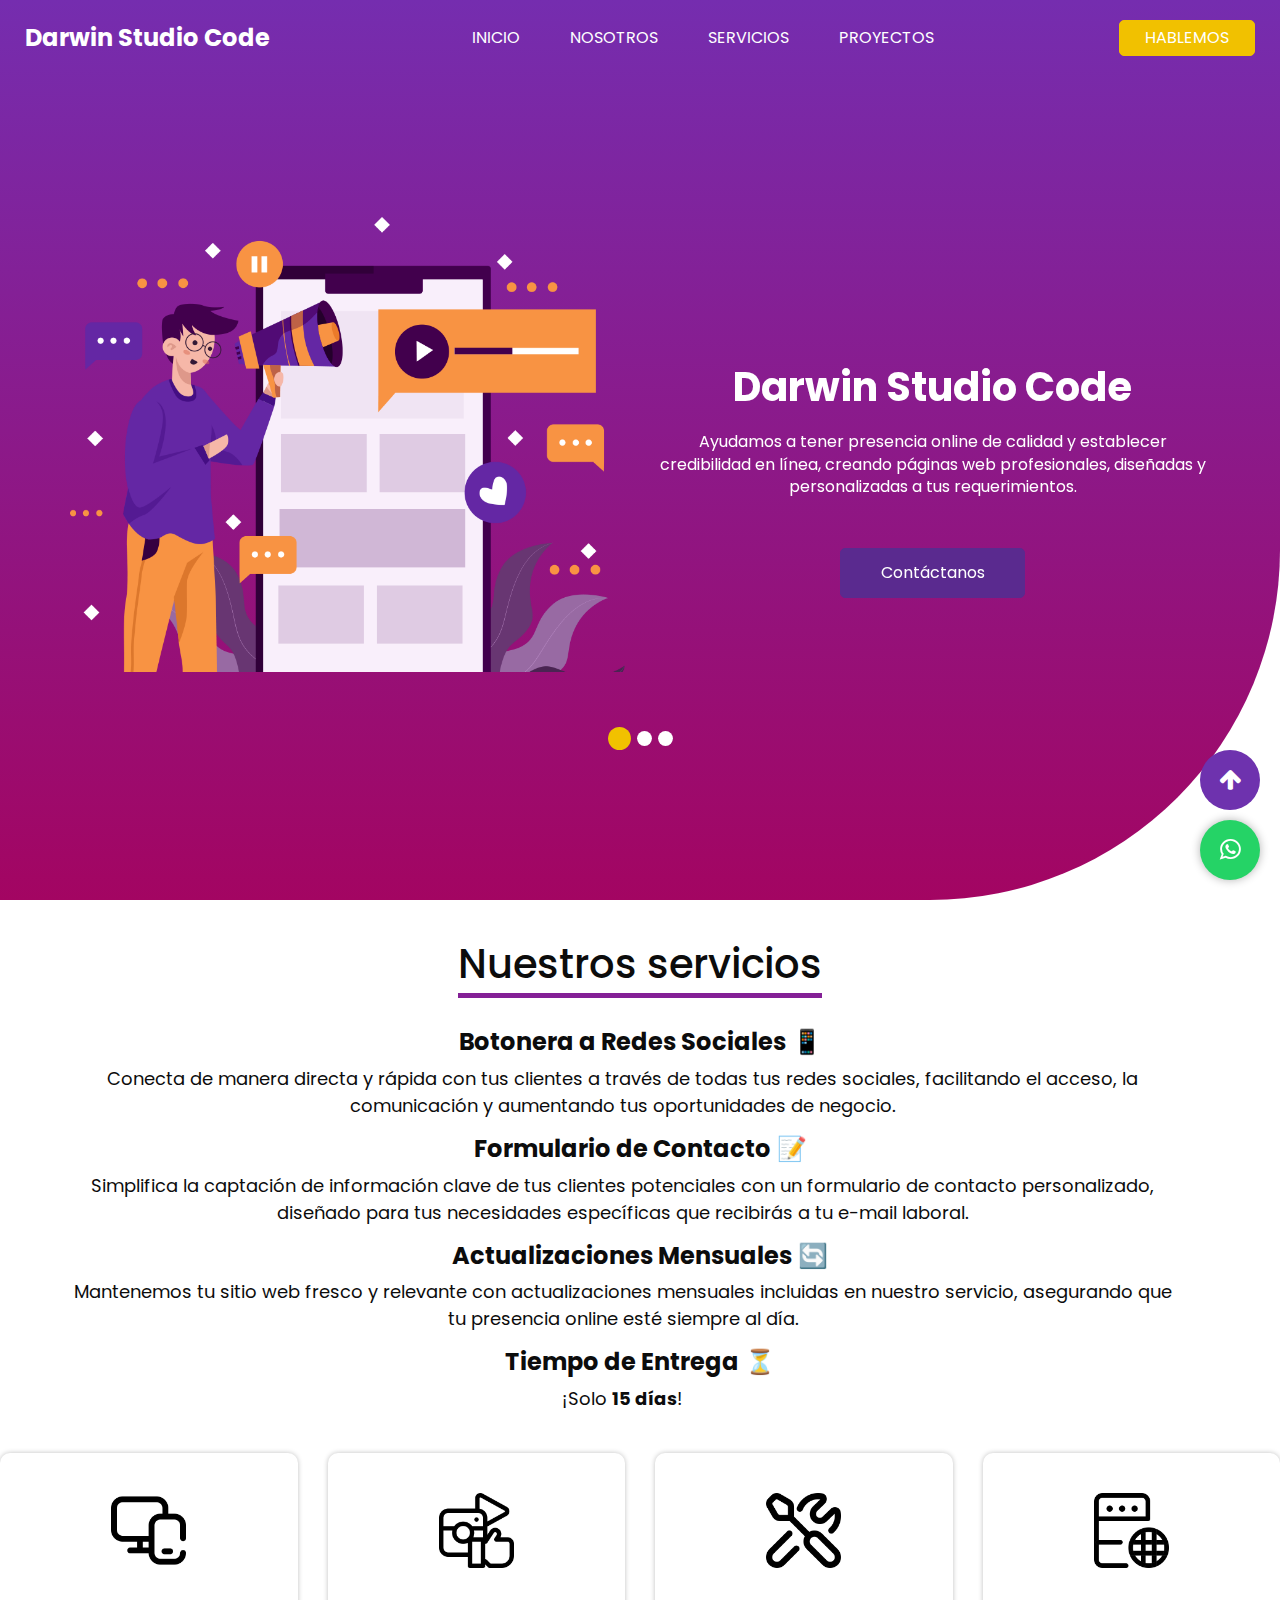
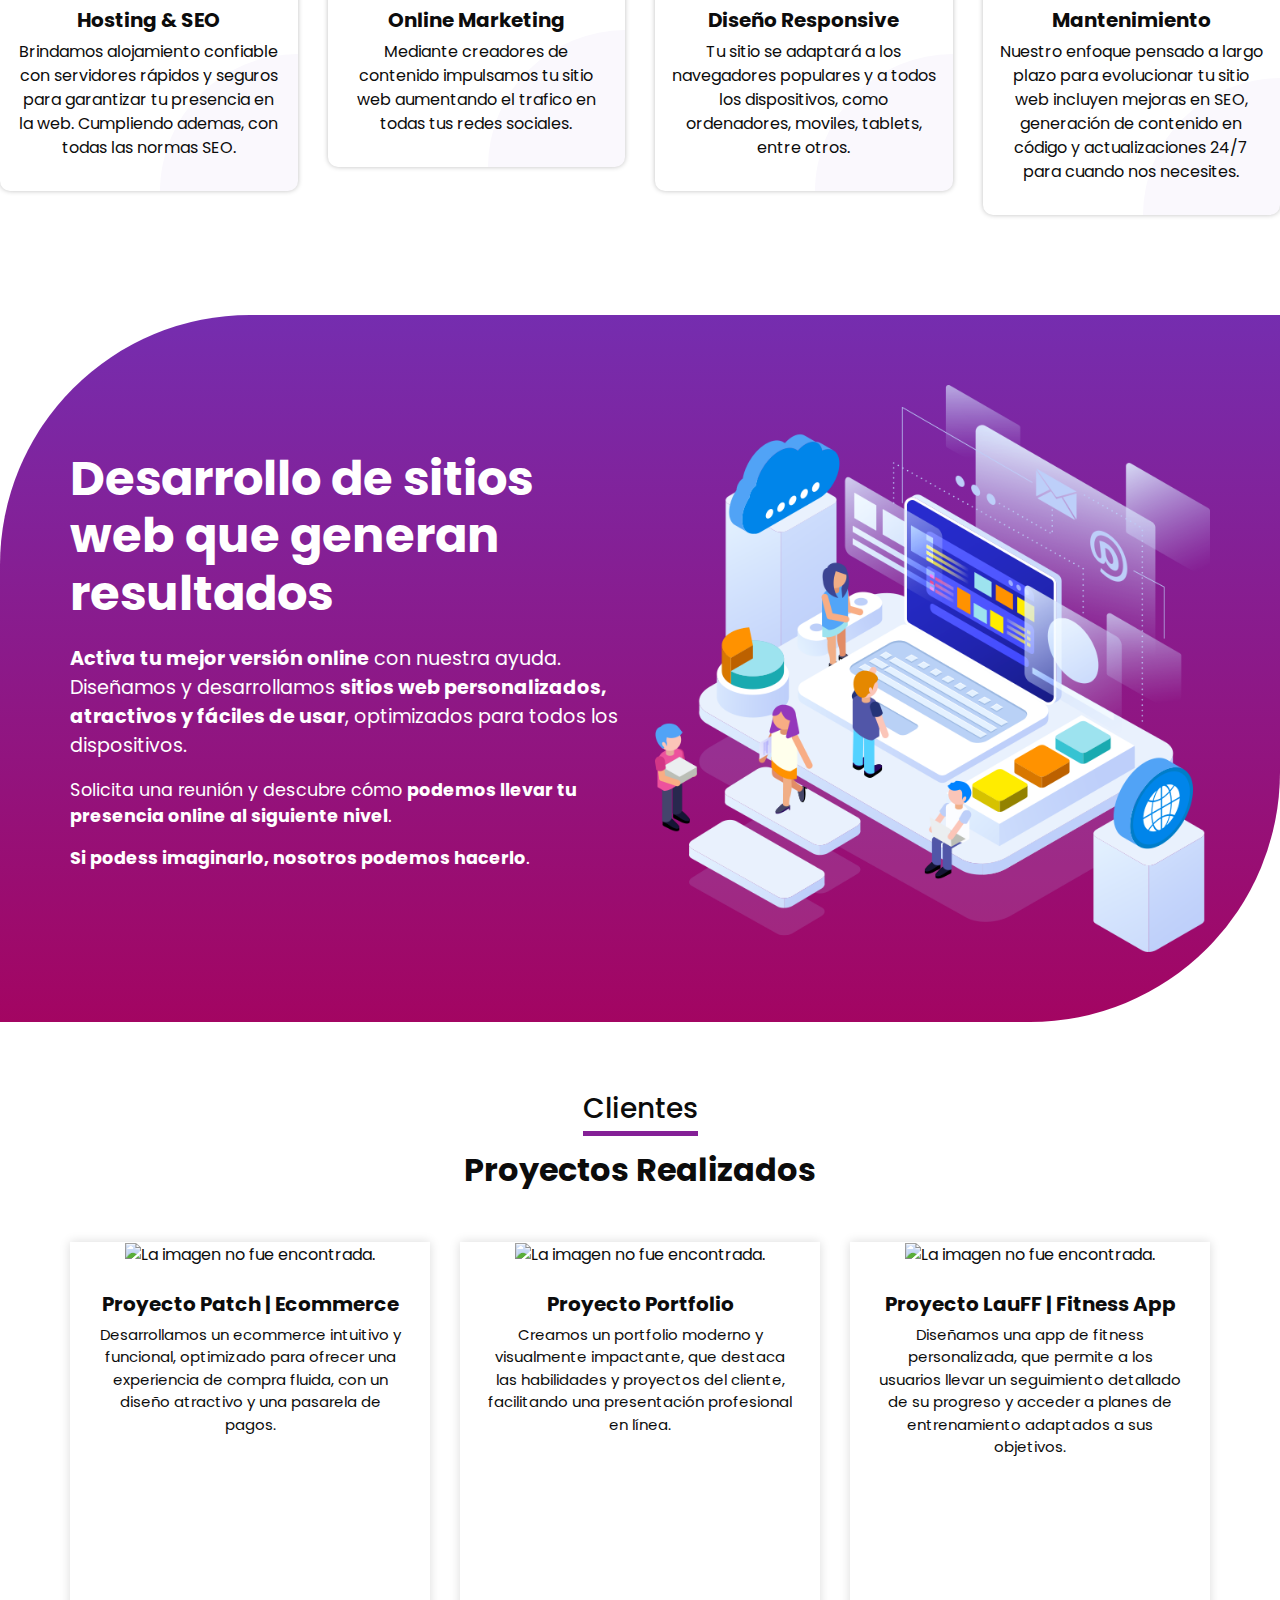
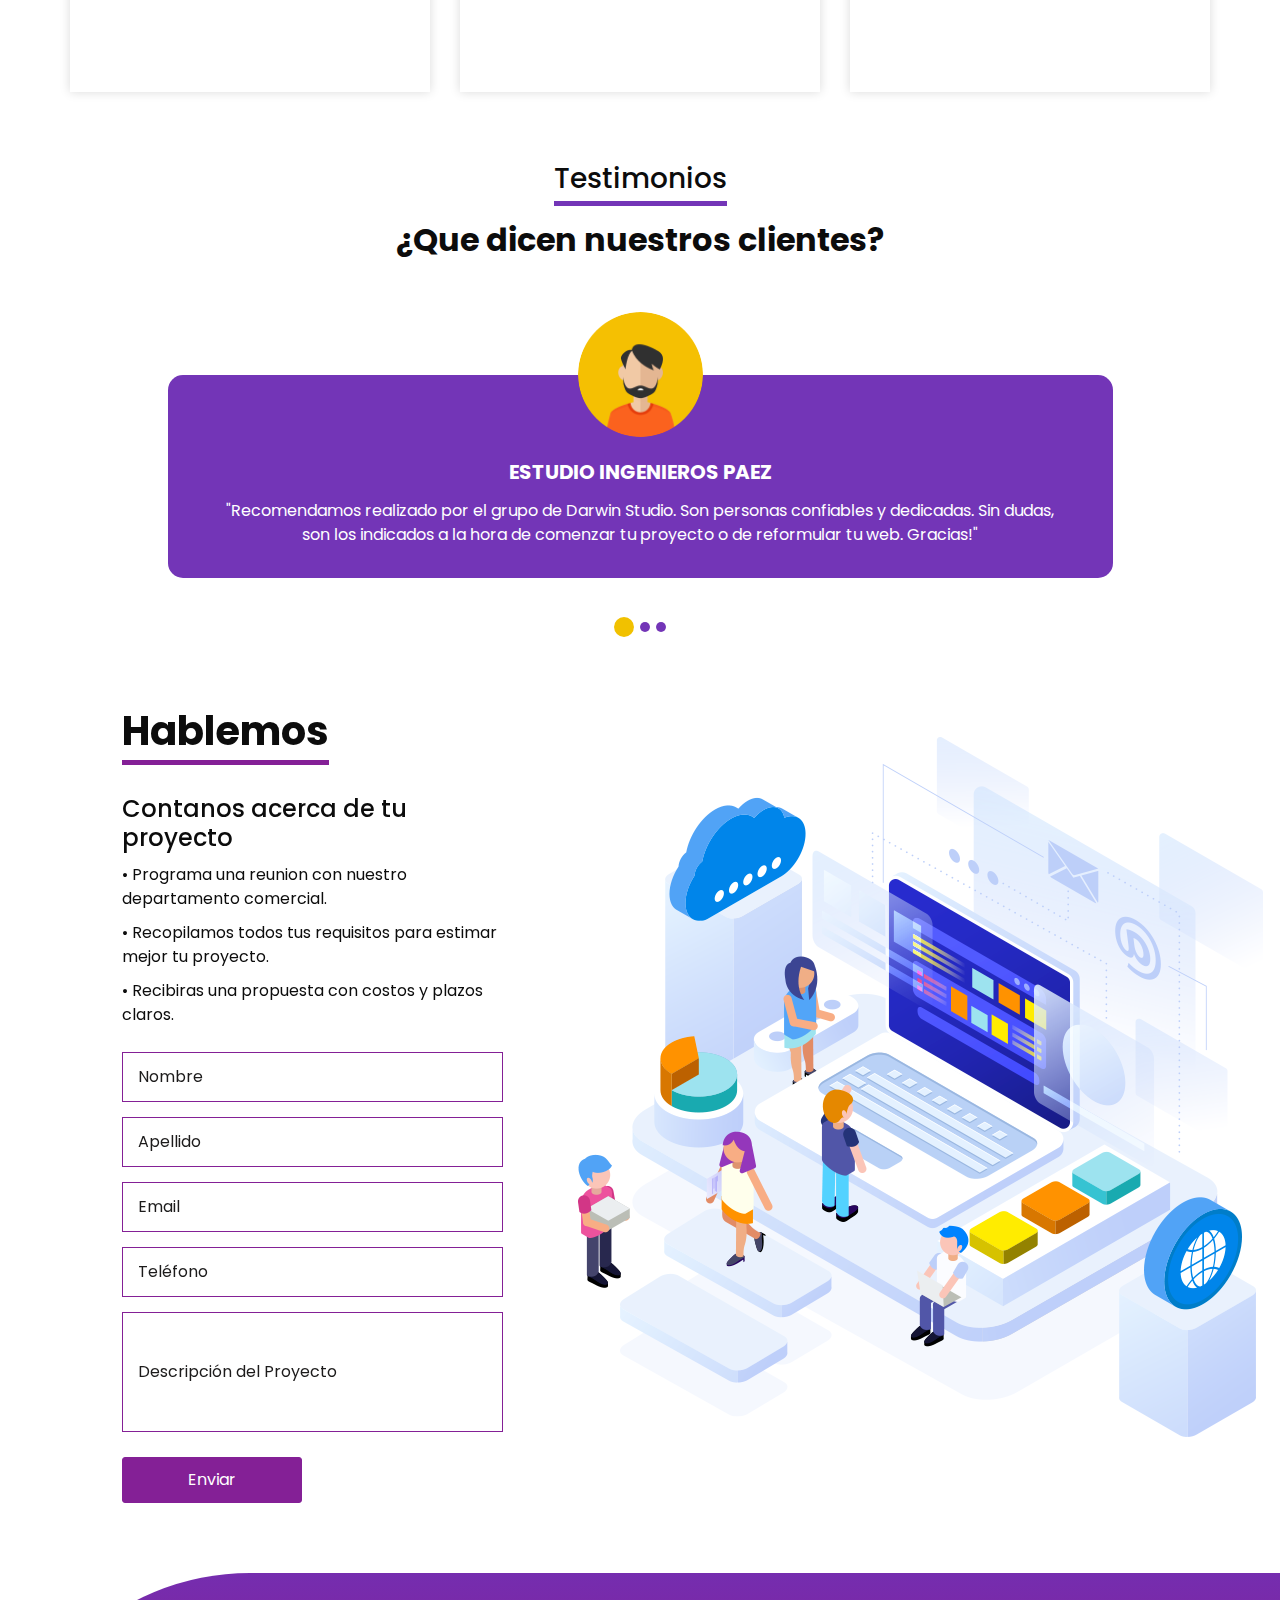
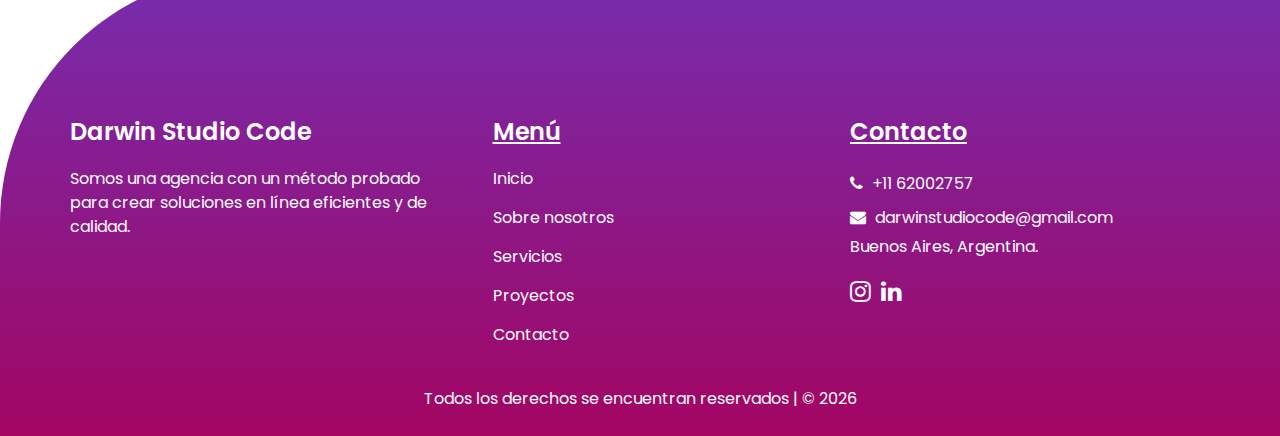
==== index.html @ 9d4cc0c9 "Styles" ====
<!DOCTYPE html>
<html lang="en">

<head>
  <meta charset="utf-8" />
  <meta http-equiv="X-UA-Compatible" content="IE=edge" />
  <meta name="viewport" content="width=device-width, initial-scale=1, shrink-to-fit=no" />
  <meta name="keywords" content="Desarrollo web realizado a tu medida | Hablemos de tu proyecto, transformemos tus ideas en soluciones." />
  <meta name="description" content="Desarrollo web realizado a tu medida | Hablemos de tu proyecto, transformemos tus ideas en soluciones."/>
  <meta name="robots" content="index, follow">
  <meta name="author" content="Darwin Studio Code" />

  <title>Darwin Studio Code</title>

  <link rel="stylesheet" type="text/css" href="css/bootstrap.css" />

  <link href="https://cdnjs.cloudflare.com/ajax/libs/font-awesome/5.15.4/css/all.min.css" rel="stylesheet">

  <link href="css/font-awesome.min.css" rel="stylesheet" />

  <link href="css/style.css" rel="stylesheet" />
  <link href="css/responsive.css" rel="stylesheet" />

  <link rel="stylesheet" type="text/css" href="https://cdn.jsdelivr.net/npm/toastify-js/src/toastify.min.css">
  <script src="https://cdn.jsdelivr.net/npm/toastify-js"></script>
</head>

<body>
  <div class="hero_area">
    <!-- Start Header Section-Navbar -->
    <header id="header" class="header_section">
      <div class="container-fluid">
        <nav class="navbar navbar-expand-lg custom_nav-container ">
          <a class="navbar-brand" href="index.html">
            <span>
              Darwin Studio Code
            </span>
          </a>
          <button class="navbar-toggler" type="button" data-toggle="collapse" data-target="#navbarSupportedContent" aria-controls="navbarSupportedContent" aria-expanded="false" aria-label="Toggle navigation">
            <span class=""> </span>
          </button>

          <div class="collapse navbar-collapse" id="navbarSupportedContent">
            <ul class="navbar-nav  ">
              <li class="nav-item">
                <a class="nav-link" href="index.html">Inicio <span class="sr-only">(current)</span></a>
              </li>
              <li class="nav-item">
                <a class="nav-link" href="#aboutus">Nosotros</a>
              </li>
              <li class="nav-item">
                <a class="nav-link" href="#services">Servicios</a>
              </li>
              <li class="nav-item">
                <a class="nav-link" href="#projects">Proyectos</a>
              </li>
              <li class="nav-item mobile-only">
                <a class="nav-link" href="#contact">Contacto</a>
              </li>
            </ul>
            <div class="quote_btn-container">
              <a href="#contact" class="quote_btn">
                Hablemos
              </a>
            </div>
          </div>
        </nav>
      </div>
    </header>
    <!-- End Header-Section -->
    
    <!-- Start WhatsApp&GoToTop Button -->
    <div id="goToTopBtn">
      <a href="#header">
        <i class="fa fa-arrow-up"></i>
      </a>
    </div>
    <a href="https://walink.co/e72b6f" class="whatsapp-btn" target="_blank">
      <i class="fa fa-whatsapp"></i>
    </a>
   <!-- End WhatsApp&GoToTop Button -->
    
    <!-- Start Slider-Section -->
    <section class="slider_section ">
      <div id="customCarousel1" class="carousel slide" data-ride="carousel">
        <div class="carousel-inner">
          <div class="carousel-item active">
            <div class="container ">
              <div class="row">
                <div class="col-md-6">
                  <div class="img-box">
                    <img src="images/slider-img.png" loading="lazy" alt="La imagen no fue encontrada.">
                  </div>
                </div>
                <div class="col-md-6">
                  <div class="detail-box">
                    <h1>
                      Darwin Studio Code
                    </h1>
                    <p>
                      Ayudamos a tener presencia online de calidad y establecer credibilidad en línea, creando páginas web profesionales, diseñadas y personalizadas a tus requerimientos.
                    </p>
                    <div class="btn-box">
                      <a href="" class="btn1">
                        Contáctanos
                      </a>
                    </div>
                  </div>
                </div>
              </div>
            </div>
          </div>
          <div class="carousel-item ">
            <div class="container ">
              <div class="row">
                <div class="col-md-6">
                  <div class="img-box">
                    <img src="images/slider-img.png" loading="lazy" alt="La imagen no fue encontrada.">
                  </div>
                </div>
                <div class="col-md-6">
                  <div class="detail-box">
                    <h1>
                      Diseño Web Que Habla por vos
                    </h1>
                    <p>
                      Combinamos creatividad con tecnología para diseñar sitios web que destacan en el mercado digital. Cada detalle está pensado para cautivar a tus clientes y maximizar tu presencia online.
                    </p>
                    <div class="btn-box">
                      <a href="" class="btn1">
                        Solicita Una Consulta
                      </a>
                    </div>
                  </div>
                </div>
              </div>
            </div>
          </div>
          <div class="carousel-item ">
            <div class="container ">
              <div class="row">
                <div class="col-md-6">
                  <div class="img-box">
                    <img src="images/slider-img.png" loading="lazy" alt="La imagen no fue encontrada.">
                  </div>
                </div>
                <div class="col-md-6">
                  <div class="detail-box">
                    <h1>
                      Resultados Que Importan
                    </h1>
                    <p>
                      Más que un sitio web, creamos herramientas digitales que generan resultados medibles. Con nuestro enfoque estratégico, tu presencia online será más fuerte y efectiva.
                    </p>
                    <div class="btn-box">
                      <a href="" class="btn1">
                        Inicia Tu Proyecto
                      </a>
                    </div>
                  </div>
                </div>
              </div>
            </div>
          </div>
        </div>
        <ol class="carousel-indicators">
          <li data-target="#customCarousel1" data-slide-to="0" class="active"></li>
          <li data-target="#customCarousel1" data-slide-to="1"></li>
          <li data-target="#customCarousel1" data-slide-to="2"></li>
        </ol>
      </div>
    </section>
    <!-- End Slider-Section -->
  </div>
  
  <!-- Start Service-Section -->
  <section id="services" class="service_section layout_padding">
    <div class="container">
      <div class="heading_container">
        <h1 class="services-heading">Nuestros servicios</h1>
      </div>
      <ul class="service_list">
        <li>
          <h4>
            <b class="emoji-hidden">Botonera a Redes Sociales</b> <span class="emoji">📱</span>
          </h4>
          <p>
            Conecta de manera directa y rápida con tus clientes a través de todas tus redes sociales, facilitando el acceso, la comunicación y aumentando tus oportunidades de negocio.
          </p>
        </li>
        <li>
          <h4>
            <b class="emoji-hidden">Formulario de Contacto</b> <span class="emoji">📝</span>
          </h4>
          <p>
            Simplifica la captación de información clave de tus clientes potenciales con un formulario de contacto personalizado, diseñado para tus necesidades específicas que recibirás a tu e-mail laboral.
          </p>
        </li>
        <li>
          <h4>
            <b class="emoji-hidden">Actualizaciones Mensuales</b> <span class="emoji">🔄</span>
          </h4>
          <p>
            Mantenemos tu sitio web fresco y relevante con actualizaciones mensuales incluidas en nuestro servicio, asegurando que tu presencia online esté siempre al día.
          </p>
        </li>
        <li>
          <h4>
            <b class="emoji-hidden">Tiempo de Entrega</b> <span class="emoji">⏳</span>
          </h4>
          <p>
            ¡Solo <b>15 días</b>!
          </p>
        </li>
      </ul> 
    </div>
      <div class="row">
        <div class="col-md-6 col-lg-3">
          <div class="box">
            <div class="img-box">
              <img src="images/s9.png" loading="lazy" alt="La imagen no fue encontrada.">
            </div>
            <div class="detail-box">
              <h5>
                Hosting & SEO
              </h5>
              <p>
                Brindamos alojamiento confiable con servidores rápidos y seguros para garantizar tu presencia en la web. Cumpliendo ademas, con todas las normas SEO.
              </p>
            </div>
          </div>
        </div>
        <div class="col-md-6 col-lg-3">
          <div class="box">
            <div class="img-box">
              <img src="images/s12.png" loading="lazy" alt="La imagen no fue encontrada.">
            </div>
            <div class="detail-box">
              <h5>
                Online Marketing
              </h5>
              <p>
                Mediante creadores de contenido impulsamos tu sitio web aumentando el trafico en todas tus redes sociales.
              </p>
            </div>
          </div>
        </div>
        <div class="col-md-6 col-lg-3">
          <div class="box">
            <div class="img-box">
              <img src="images/s10.png" loading="lazy" alt="La imagen no fue encontrada.">
            </div>
            <div class="detail-box">
              <h5>
                Diseño Responsive
              </h5>
              <p>
                Tu sitio se adaptará a los navegadores populares y a todos los dispositivos, como ordenadores, moviles, tablets, entre otros.
              </p>
            </div>
          </div>
        </div>
        <div class="col-md-6 col-lg-3">
          <div class="box">
            <div class="img-box">
              <img src="images/s6.png" loading="lazy" alt="La imagen no fue encontrada.">
            </div>
            <div class="detail-box">
              <h5>
                Mantenimiento 
              </h5>
              <p>
                Nuestro enfoque pensado a largo plazo para evolucionar tu sitio web incluyen mejoras en SEO, generación de contenido en código y actualizaciones 24/7 para cuando nos necesites.
              </p>
            </div>
          </div>
        </div>
      </div>
      <!-- <p class="parrafo-services">
        <b> Potencia tu presencia online con nosotros</b> ¡Hablemos hoy mismo para comenzar tu viaje hacia el <b>éxito en línea</b>!
      </p> -->
    </div>
  </section>
  <!-- End Service-Section -->
  
  <!-- Start Abono-Section -->
  <!-- <section class="abono_section layout_padding d-flex justify-content-center">
    <div class="container text-center">
        <div class="row">
            <div class="col-md-6">
                <div class="row">
                    <div class="col-md-10">
                        <h4>✔<b> Hosting</b></h4>
                        <p>Alojamos tu sitio web para que esté 24/7 activa. Servidores ubicados en EEUU.</p>
                    </div>
                    <div class="col-md-10">
                        <h4>✔<b> Monitoreo 24hs</b></h4>
                        <p>Monitoreamos tu sitio web las 24 hs, previniendo asi, posibles caídas o hackeos.</p>
                    </div>
                    <div class="col-md-10">
                        <h4>✔<b> Mantenimiento</b></h4>
                        <p>Actualizamos tu sitio web para mantener un rendimiento óptimo.</p>
                    </div>
                </div>
            </div>
            <div class="col-md-6">
                <div class="row">
                    <div class="col-md-10">
                        <h4>✔<b> Estadísticas de Visitas</b></h4>
                        <p>Acceso a las métricas de tu sitio web a través de Google Analytics.</p>
                    </div>
                    <div class="col-md-10">
                        <h4>✔<b> Seguridad</b></h4>
                        <p>Tu sitio web contará con certificación SSL gratis por 30 dias.</p>
                    </div>
                    <div class="col-md-10">
                        <h4>✔<b> Soporte Técnico</b></h4>
                        <p>Nuestra area de soporte te ayudara en lo que necesites.</p>
                    </div>
                </div>
            </div>
        </div>
    </div>
</section>  -->
    <!-- End Abono-Section -->

  <!-- Start Price-Section -->
  <!-- <div class="container">
    <div class="row justify-content-center">
        <div class="col-md-8">
            <div class="chart text-center">
                <h2 class="tittle_chart">
                    <b>Inversión Final</b>
                </h2>
                <div class="row justify-content-center">
                    <div class="col-md-4 text-center">
                        <h3>
                            <b>Desarrollo Web</b>
                        </h3>
                        <p class="price-price">$150.000</p>
                    </div>
                    <div class="col-md-1 text-center">
                        <h3 class="sumarymore_class">
                            <b>+</b>
                        </h3>
                    </div>
                    <div class="col-md-4 text-center">
                        <h3 class="abono_title">
                            <b>Abono Mensual</b>
                        </h3>
                        <p class="price-price">$10.000</p>
                    </div>
                </div>
                <div class="row justify-content-center">
                    <div class="col-md-12">
                        <p>✅<b> DOMINIO GRATIS</b></p>
                    </div>
                </div>
                <div class="row justify-content-center">
                    <div class="col-md-12">
                        <p>✅<b> PRIMER MES DE ABONO INCLUIDO</b></p>
                    </div>
                </div>
                <a href="https://walink.co/e72b6f" target="_blank" class="btn btn-primary" rel="noopener noreferrer">Hablemos</a>
            </div>
        </div>
    </div>
</div> -->
 <!-- End Price-Section -->

  <!-- Start About-Section -->
  <section id="aboutus" class="about_section layout_padding">
    <div class="container">
      <div class="row">
        <div class="col-md-6">
          <div class="detail-box">
            <div class="heading_container">
              <h2 style="font-size: 3rem;">
                Desarrollo de sitios web que generan resultados
              </h2>
            </div>
            <p style="font-size: 1.2rem;">
              <b>Activa tu mejor versión online</b> con nuestra ayuda. Diseñamos y desarrollamos <b>sitios web personalizados, atractivos y fáciles de usar</b>, optimizados para todos los dispositivos.
            </p>
            <p style="font-size: 1.1rem;">
              Solicita una reunión y descubre cómo <b>podemos llevar tu presencia online al siguiente nivel</b>.
            </p>
            <p style="font-size: 1.1rem;">
              <b>Si podess imaginarlo, nosotros podemos hacerlo</b>.
            </p>
            <!-- <a href="" style="font-size: 1.1rem;">
              Hablemos
            </a> -->
          </div>
        </div>
        <div class="col-md-6">
          <div class="img-box">
            <img src="images/about-img.png" loading="lazy" alt="La imagen no fue encontrada.">
          </div>
        </div>
      </div>
    </div>
  </section>
  <!-- End About-Section -->

  <!-- Start Case Section -->
  <section id="projects" class="case_section layout_padding">
    <div class="container">
      <div class="heading_container text-center">
        <h3 class="title-clients">Clientes</h3>
        <h2>Proyectos Realizados</h2>
      </div>
      <div class="row">
        <div class="col-md-4">
          <div class="box">
            <div class="img-box">
              <img src="images/DarwinStudioCodeProject2.png" loading="lazy" alt="La imagen no fue encontrada.">
            </div>
            <div class="detail-box">
              <h5>Proyecto Patch | Ecommerce</h5>
              <p>Desarrollamos un ecommerce intuitivo y funcional, optimizado para ofrecer una experiencia de compra fluida, con un diseño atractivo y una pasarela de pagos.</p>
            </div>
          </div>
        </div>
        <div class="col-md-4">
          <div class="box">
            <div class="img-box">
              <img src="images/DarwinStudioCodeProject1.png" loading="lazy" alt="La imagen no fue encontrada.">
            </div>
            <div class="detail-box">
              <h5>Proyecto Portfolio</h5>
              <p>Creamos un portfolio moderno y visualmente impactante, que destaca las habilidades y proyectos del cliente, facilitando una presentación profesional en línea.</p>
            </div>
          </div>
        </div>
        <div class="col-md-4">
          <div class="box">
            <div class="img-box">
              <img src="images/DarwinStudioCodeProject3.png" loading="lazy" alt="La imagen no fue encontrada.">
            </div>
            <div class="detail-box">
              <h5>Proyecto LauFF | Fitness App</h5>
              <p>Diseñamos una app de fitness personalizada, que permite a los usuarios llevar un seguimiento detallado de su progreso y acceder a planes de entrenamiento adaptados a sus objetivos.</p>
            </div>
          </div>
        </div>
      </div>
  </section>
  <!-- End Case-Section -->

  <!-- Start Client-Section -->
  <section class="client_section">
    <div class="container">
      <div class="heading_container heading_center">
        <h3 class="title-testimonial">
        Testimonios
        </h3>
        <h2>
          ¿Que dicen nuestros clientes?
          </h2>
      </div>
    </div>
    <div id="customCarousel2" class="carousel slide" data-ride="carousel" data-interval="5000">

      <div class="carousel-inner">
        <div class="carousel-item active">
          <div class="container">
            <div class="row">
              <div class="col-md-10 mx-auto">
                <div class="box">
                  <div class="img-box">
                    <img src="images/client4.png" loading="lazy" alt="La imagen no fue encontrada.">
                  </div>
                  <div class="detail-box">
                    <div class="client_info">
                      <div class="client_name">
                        <h5>
                          Estudio Ingenieros Paez 
                        </h5>
                      </div>
                    </div>
                    <p>
                "Recomendamos realizado por el grupo de Darwin Studio. Son personas confiables y dedicadas. Sin dudas, son los indicados a la hora de comenzar tu proyecto o de reformular tu web. Gracias!"
                    </p>
                  </div>
                </div>
              </div>
            </div>
          </div>
        </div>
        <div class="carousel-item">
          <div class="container">
            <div class="row">
              <div class="col-md-10 mx-auto">
                <div class="box">
                  <div class="img-box">
                    <img src="images/client3.png" loading="lazy" alt="La imagen no fue encontrada.">
                  </div>
                  <div class="detail-box">
                    <div class="client_info">
                      <div class="client_name">
                        <h5>
                         Compañia Thames
                        </h5>
                      </div>
                    </div>
                    <p>
"Gente encantadora. Prolijos por excelencia y apasionados por lo que hacen. Cumplieron con la fecha de entrega prometida y su predisposición es total. Supieron brindarme confianza y seguridad."
                    </p>
                  </div>
                </div>
              </div>
            </div>
          </div>
        </div>
        <div class="carousel-item">
          <div class="container">
            <div class="row">
              <div class="col-md-10 mx-auto">
                <div class="box">
                  <div class="img-box">
                    <img src="images/s11.png" loading="lazy" alt="La imagen no fue encontrada.">
                  </div>
                  <div class="detail-box">
                    <div class="client_info">
                      <div class="client_name">
                        <h5>
                          Eleonora Mendez
                        </h5>
                      </div>
                    </div>
                    <p>
                         "Realizaron mi portfolio profesional. Tienen una excelente metodología de trabajo con los procesos muy bien definidos, siempre claros y transparentes. Recomiendo 100%."
                    </p>
                  </div>
                </div>
              </div>
            </div>
          </div>
        </div>
      </div>
      <ol class="carousel-indicators">
        <li data-target="#customCarousel2" data-slide-to="0" class="active"></li>
        <li data-target="#customCarousel2" data-slide-to="1"></li>
        <li data-target="#customCarousel2" data-slide-to="2"></li>
      </ol>
    </div>
  </section>
  <!-- End Client-Section -->

  <!-- Start Contact-Section -->
  <section id="contact"  class="contact_section layout_padding">
    <div class="container-fluid">
      <div class="row">
        <div class="col-md-5 col-lg-4 offset-md-1">
          <div class="form_container">
            <div class="heading_container">
              <h1 class="title-talk">
              <b>Hablemos</b>
              </h1>
              <h4>
               Contanos acerca de tu proyecto
               </h4>
              <p>
                • Programa una reunion con nuestro departamento comercial.
              </p>
              <p>
                •  Recopilamos todos tus requisitos para estimar mejor tu proyecto.
              </p>
              <p>
                • Recibiras una propuesta con costos y plazos claros.
              </p>
              
            </div>
            <form id="contactForm" action="" novalidate>
              <div>
                <input type="text" id="nombre" placeholder="Nombre" />
              </div>
              <div>
                <input type="text" id="apellido" placeholder="Apellido" />
              </div>
              <div>
                <input type="email" id="email" placeholder="Email" />
              </div>
              <div>
                <input type="text" id="telefono" placeholder="Teléfono" />
              </div>
              <div>
                <input type="text" id="descripcion" class="message-box" placeholder="Descripción del Proyecto" />
              </div>
              <div class="d-flex ">
                <button>
                  Enviar
                </button>
              </div>
            </form>
          </div>
        </div>
        <div class="col-md-6 col-lg-7 px-0">
      <div class="col-md-6 ">
          <div class="aboutimg-box">
            <img src="images/about-img.png" loading="lazy" alt="La imagen no fue encontrada.">
          </div>
          </div>
        </div>
      </div>
    </div>
  </section>
  <!-- End Contact-Section -->

 <div class="footer_container">

  <!-- Start Info-Section -->
    <section class="info_section ">
    <div class="container">
        <div class="row">
            <div class="col-md-6 col-lg-4">
                <div class="info_detail">
                    <h4>
                        Darwin Studio Code
                    </h4>
                    <p>
                        Somos una agencia con un método probado para crear soluciones en línea eficientes y de calidad.
                    </p>
                </div>
            </div>
            <div class="col-md-6 col-lg-3 mx-auto">
                <div class="info_link_box">
                    <h4> 
                      <u>Menú</u>
                    </h4>
                    <div class="info_links">
                        <a class="" href="index.html">
                            Inicio
                        </a>
                        <a class="" href="#aboutus">
                            Sobre nosotros
                        </a>
                        <a class="" href="#services">
                            Servicios
                        </a>
                        <a class="" href="#projects">
                          Proyectos
                      </a>
                        <a class="" href="#contact">
                            Contacto
                        </a>
                    </div>
                </div>
            </div>
            <div class="col-md-6 col-lg-4 mb-0 ml-auto">
                <div class="info_contact">
                    <h4>
                      <u>Contacto</u>
                    </h4>
                    <div class="contact_link_box">
                        <a href="">
                            <span>
                                <i class="fa fa-phone" aria-hidden="true"></i>
                                +11 62002757
                            </span>
                        </a>
                        <a href="">
                            <i class="fa fa-envelope" aria-hidden="true"></i>
                            <span>
                                darwinstudiocode@gmail.com
                            </span>
                        </a>
                        <span>
                            Buenos Aires, Argentina.
                        </span>
                    </div>
                </div>
                <div class="info_social">
                  <a href="https://www.instagram.com/darwinstudiocode" target="_blank" rel="noopener noreferrer">
                      <i class="fa fa-instagram" aria-hidden="true"></i>
                  </a>
                  <a href="" target="_blank" rel="noopener noreferrer">
                      <i class="fa fa-linkedin" aria-hidden="true"></i>
                  </a>
              </div>
              
            </div>
        </div>
    </div>
</section>
    <!-- End Info-Section -->
 
    <!-- Start Footer-Section -->
    <footer class="footer_section">
      <div class="container">
        <p>
          Todos los derechos se encuentran reservados | &copy; <span id="displayYear"></span> 
        </p>
      </div>
    </footer>
    <!-- End Footer-Section -->
  </div>

  <!-- Scripts jQery | JS | Bootstrap JS | Smooth Scrool JS | EmailJS -->
  <script src="js/jquery-3.4.1.min.js"></script>
  <script src="https://cdn.jsdelivr.net/npm/popper.js@1.16.0/dist/umd/popper.min.js" integrity="sha384-Q6E9RHvbIyZFJoft+2mJbHaEWldlvI9IOYy5n3zV9zzTtmI3UksdQRVvoxMfooAo" crossorigin="anonymous">
  </script>
  <script src="js/bootstrap.js"></script>
  <script src="js/custom.js"></script>

<script>
  $(document).ready(function(){
    $('a[href^="#"]').on('click', function(event) {
      var target = $(this.getAttribute('href'));
      if( target.length ) {
        event.preventDefault();
        $('html, body').stop().animate({
          scrollTop: target.offset().top
        }, 1000);
      }
    });
  });
</script>
<script>
  $(document).ready(function(){
    $('.navbar-nav .nav-link').on('click', function(){
      $('.navbar-collapse').collapse('hide');
    });
  });
</script>

<script>
  $(document).ready(function(){
    $('a[href^="#"]').on('click', function(event) {
      var target = $(this.getAttribute('href'));
      if( target.length ) {
        event.preventDefault();
        var headerHeight = $('.navbar').outerHeight();
        var additionalOffset = -47; 
        $('html, body').stop().animate({
          scrollTop: target.offset().top - headerHeight - additionalOffset 
        }, 1000);
      }
    });
  });
</script>

<!-- Start Script EmailJs -->
<script src="https://cdn.emailjs.com/dist/email.min.js"></script>

<script>
  (function(){
    emailjs.init("LbUJ2NNvj98WobDek");
  })();
</script>

<script>
  document.getElementById('contactForm').addEventListener('submit', function(event) {
    event.preventDefault(); 
    
    var formData = {
      nombre: document.getElementById('nombre').value.trim(),
      apellido: document.getElementById('apellido').value.trim(),
      email: document.getElementById('email').value.trim(),
      telefono: document.getElementById('telefono').value.trim(),
      descripcion: document.getElementById('descripcion').value.trim()
    };

    var valid = true;
    var emptyFields = [];

    for (var key in formData) {
        if (formData.hasOwnProperty(key) && formData[key] === '') {
            valid = false;
            emptyFields.push(key);
        }
    }

    if (!valid) {
        Toastify({
            text: 'Complete todos los campos del formulario.',
            position: 'center',
            backgroundColor: 'linear-gradient(to right, #ff416c, #ff4b2b)',
        }).showToast();

        emptyFields.forEach(function(field) {
            document.getElementById(field).style.borderColor = '#f44336';
        });
        return;
    }

    var emailInput = document.getElementById('email');
    var emailValue = emailInput.value.trim();
    var emailPattern = /^[^\s@]+@[^\s@]+\.[^\s@]+$/;

    if (!emailPattern.test(emailValue)) {
        Toastify({
            text: 'Ingrese una dirección de correo electrónico válida.',
            position: 'center',
            backgroundColor: 'linear-gradient(to right, #ff416c, #ff4b2b)',
        }).showToast();
        emailInput.style.borderColor = '#f44336';
        return;
    }

    var telefonoInput = document.getElementById('telefono');
    var telefonoValue = telefonoInput.value.trim();
    var telefonoPattern = /^\d{8,}$/;

    if (!telefonoPattern.test(telefonoValue)) {
        Toastify({
            text: 'Ingrese un número de teléfono válido.',
            position: 'center',
            backgroundColor: 'linear-gradient(to right, #ff416c, #ff4b2b)',
        }).showToast();
        telefonoInput.style.borderColor = '#f44336';
        return;
    }

    document.querySelectorAll('input').forEach(function(input) {
        input.style.borderColor = '#4caf50'; // Verde
    });

    emailjs.send('service_iprkv9e', 'template_lnb9p1q', formData)
      .then(function(response) {
        console.log('¡Correo enviado con éxito!', response);
        Toastify({
          text: '¡Correo enviado con éxito!',
          position: 'center',
          style: {
            background: 'linear-gradient(to right, #00b09b, #96c93d)',
          },
        }).showToast();

        for (var key in formData) {
          document.getElementById(key).style.borderColor = ''; 
        }
        document.getElementById('contactForm').reset(); 
      }, function(error) {
        console.log('Error al enviar el correo:', error);
        Toastify({
          text: 'Error al enviar el correo.',
          position: 'center',
          style: {
            backgroundColor: 'linear-gradient(to right, #ff416c, #ff4b2b)',
          },
        }).showToast();
      });
  });

  document.querySelectorAll('input').forEach(function(input) {
    input.addEventListener('input', function() {
      this.style.borderColor = ''; 
    });
  });
</script>
<script>
  document.addEventListener("DOMContentLoaded", function() {
      var goToTopBtn = document.getElementById("goToTopBtn");

      goToTopBtn.addEventListener("click", function(e) {
          e.preventDefault();
          window.scrollTo({
              top: 0,
              behavior: "smooth"
          });
      });
  });
</script>
</script>
<script type="application/ld+json">
  {
    "@context": "https://schema.org",
    "@type": "WebPage",
    "name": "Darwin Studio Code",
    "description": "Creamos sitios web personalizados para impulsar tu presencia en línea."
  }
  </script>
  
<!-- End Script EmailJs -->

</body>

</html>
---- css/style.css ----
@import url("https://fonts.googleapis.com/css2?family=Poppins:wght@400;600;700&display=swap");
body {
  font-family: "Poppins", sans-serif;
  color: #0c0c0c;
  background-color: #ffffff;
  user-select: none;
  -webkit-user-select: none; 
}
html, body {
  overflow-x: hidden;
}

.layout_padding {
  padding: 70px 0;
}

.layout_margin {
  margin: 90px 0;
}

.layout_padding2 {
  padding: 45px 0;
}

.layout_padding2-top {
  padding-top: 75px;
}

.layout_padding2-bottom {
  padding-bottom: 75px;
}

.layout_padding-top {
  padding-top: 90px;
}

.layout_padding-bottom {
  padding-bottom: 90px;
}

.heading_container {
  display: -webkit-box;
  display: -ms-flexbox;
  display: flex;
  -webkit-box-orient: vertical;
  -webkit-box-direction: normal;
      -ms-flex-direction: column;
          flex-direction: column;
  -webkit-box-align: start;
      -ms-flex-align: start;
          align-items: flex-start;
}

.heading_container h2 {
  position: relative;
  font-weight: bold;
}

.heading_container h2 span {
  color: #842096;
}

.heading_container.heading_center {
  -webkit-box-align: center;
      -ms-flex-align: center;
          align-items: center;
  text-align: center;
}
.heading_container h1,
.heading_container h4,
.heading_container p {
    margin-top: 5px; 
    margin-bottom: 5px;
}

a,
a:hover,
a:focus {
  text-decoration: none;
}

a:hover,
a:focus {
  color: initial;
}

.btn,
.btn:focus {
  outline: none !important;
  -webkit-box-shadow: none;
          box-shadow: none;
}

/* Start Header-Section */
.hero_area {
  position: relative;
  min-height: 100vh;
  display: -webkit-box;
  display: -ms-flexbox;
  display: flex;
  -webkit-box-orient: vertical;
  -webkit-box-direction: normal;
      -ms-flex-direction: column;
          flex-direction: column;
          background: rgb(163,5,98);
          background: linear-gradient(0deg, rgba(163,5,98,1) 0%, rgba(117,45,175,1) 100%);
  border-radius: 0 0 350px 0;
}

.sub_page .hero_area {
  min-height: auto;
  border-radius: 0 0 45px 0;
}

.header_section {
  padding: 15px 0;
}

.header_section .container-fluid {
  padding-right: 25px;
  padding-left: 25px;
}

.navbar-brand span {
  font-weight: bold;
  color: #ffffff;
  font-size: 24px;
}

.custom_nav-container {
  padding: 0;
}

.custom_nav-container .navbar-nav {
  margin: auto;
}

.custom_nav-container .navbar-nav .nav-item .nav-link {
  padding: 5px 25px;
  color: #ffffff;
  text-align: center;
  text-transform: uppercase;
  border-radius: 5px;
  -webkit-transition: all 0.3s;
  transition: all 0.3s;
}

.custom_nav-container .navbar-nav .nav-item:hover .nav-link, .custom_nav-container .navbar-nav .nav-item.active .nav-link {
  background-color: transparent; 
  text-decoration: underline; 
  text-decoration-thickness: 2px; 
  text-underline-offset: 7px; 
}

.custom_nav-container .navbar-toggler {
  outline: none;
}

.custom_nav-container .navbar-toggler {
  padding: 0;
  width: 37px;
  height: 42px;
  -webkit-transition: all 0.3s;
  transition: all 0.3s;
}

.custom_nav-container .navbar-toggler span {
  display: block;
  width: 35px;
  height: 4px;
  background-color: #ffffff;
  margin: 7px 0;
  -webkit-transition: all 0.3s;
  transition: all 0.3s;
  position: relative;
  border-radius: 5px;
  transition: all 0.3s;
}

.custom_nav-container .navbar-toggler span::before, .custom_nav-container .navbar-toggler span::after {
  content: "";
  position: absolute;
  left: 0;
  height: 100%;
  width: 100%;
  background-color: #ffffff;
  top: -10px;
  border-radius: 5px;
  -webkit-transition: all 0.3s;
  transition: all 0.3s;
}

.custom_nav-container .navbar-toggler span::after {
  top: 10px;
}

.custom_nav-container .navbar-toggler[aria-expanded="true"] {
  -webkit-transform: rotate(360deg);
          transform: rotate(360deg);
}

.custom_nav-container .navbar-toggler[aria-expanded="true"] span {
  -webkit-transform: rotate(45deg);
          transform: rotate(45deg);
}

.custom_nav-container .navbar-toggler[aria-expanded="true"] span::before, .custom_nav-container .navbar-toggler[aria-expanded="true"] span::after {
  -webkit-transform: rotate(90deg);
          transform: rotate(90deg);
  top: 0;
}

.custom_nav-container .navbar-toggler[aria-expanded="true"] .s-1 {
  -webkit-transform: rotate(45deg);
          transform: rotate(45deg);
  margin: 0;
  margin-bottom: -4px;

}

.custom_nav-container .navbar-toggler[aria-expanded="true"] .s-2 {
  display: none;
}

.custom_nav-container .navbar-toggler[aria-expanded="true"] .s-3 {
  -webkit-transform: rotate(-45deg);
          transform: rotate(-45deg);
  margin: 0;
  margin-top: -4px;
}

.custom_nav-container .navbar-toggler[aria-expanded="false"] .s-1,
.custom_nav-container .navbar-toggler[aria-expanded="false"] .s-2,
.custom_nav-container .navbar-toggler[aria-expanded="false"] .s-3 {
  -webkit-transform: none;
          transform: none;
}

.quote_btn-container {
  display: -webkit-box;
  display: -ms-flexbox;
  display: flex;
  -webkit-box-align: center;
      -ms-flex-align: center;
          align-items: center;
}

.quote_btn-container a {
  color: #000000;
  text-transform: uppercase;
}

.quote_btn-container a span {
  margin-left: 5px;
}

.quote_btn-container a:hover {
  color: #f1c100;
}

.quote_btn-container .quote_btn {
  display: inline-block;
  padding: 5px 25px;
  background-color: #f1c100;
  color: #ffffff;
  border-radius: 5px;
  -webkit-transition: all 0.3s;
  transition: all 0.3s;
  border: 1px solid #f1c100;
}

.quote_btn-container .quote_btn:hover {
  color: #ffffff;
  -webkit-transform: translateY(-3px);
  transform: translateY(-3px);
}

/* Start Responsive Header-Section */
@media (min-width: 768px) {
  .mobile-only {
    display: none;
  }
}
/* End Responsive Header-Section */
/* End Header-Section */

/* Start Slider-Section */
.carousel-item {
  height: 455px; 
}
.slider_section {
  -webkit-box-flex: 1;
      -ms-flex: 1;
          flex: 1;
  display: -webkit-box;
  display: -ms-flexbox;
  display: flex;
  -webkit-box-align: center;
      -ms-flex-align: center;
          align-items: center;
  padding: 45px 0;
}

.slider_section .row {
  -webkit-box-align: center;
      -ms-flex-align: center;
          align-items: center;
}

.slider_section #customCarousel1 {
  width: 100%;
  position: unset;
}

.slider_section .detail-box {
  text-align: center;
  color: #ffffff;
}

.slider_section .detail-box h1 {
  font-weight: bold;
  margin-bottom: 20px;
}

.slider_section .detail-box p {
  font-size: 16px;
  line-height: 1.4; 
}

.slider_section .detail-box .btn-box {
  display: -webkit-box;
  display: -ms-flexbox;
  display: flex;
  -webkit-box-pack: center;
      -ms-flex-pack: center;
          justify-content: center;
  margin: 0 -5px;
  margin-top: 45px;
}

.slider_section .detail-box .btn-box a {
  margin: 5px;
  text-align: center;
  width: 185px;
}

.slider_section .detail-box .btn-box .btn1 {
  display: inline-block;
  padding: 12px 15px;
  background-color: #5a2a8f;
  color: #ffffff;
  border-radius: 5px;
  -webkit-transition: all 0.3s;
  transition: all 0.3s;
  border: 1px solid #5a2a8f;
}

.slider_section .detail-box .btn-box .btn1:hover {
  color: #ffffff;
  background-color: #6E32AE;
  -webkit-transform: translateY(-3px);
          transform: translateY(-3px);
}

.slider_section .img-box {
  text-align: center;
}

.slider_section .img-box img {
  width: 100%;
}

.slider_section .carousel-indicators {
  position: unset;
  margin: 0;
  -webkit-box-pack: center;
      -ms-flex-pack: center;
          justify-content: center;
  -webkit-box-align: center;
      -ms-flex-align: center;
          align-items: center;
  margin-top: 45px;
}

.slider_section .carousel-indicators li {
  background-color: #ffffff;
  width: 15px;
  height: 15px;
  border-radius: 100%;
  opacity: 1;
}

.slider_section .carousel-indicators li.active {
  width: 23px;
  height: 23px;
  background-color: #f1c100;
}
/* Start Responsive Slider-Section */
@media (max-width: 768px) {
  .carousel-item {
    height: 455px; 
}
  .slider_section {
    margin-top: -75px;
  }

  .slider_section .detail-box {
    position: relative;
    top: auto;
    left: auto;
    transform: none;
    text-align: left;
    padding: 0 20px;
  }

  .slider_section .detail-box h1 {
    font-size: 20px; 
    margin-bottom: 10px;
    margin-top: -20px;
    text-align: center;
  }
  .slider_section .detail-box p {
  text-align: center;
  }
  .slider_section .img-box {
    text-align: center;
  }

  .slider_section .img-box img {
    max-width: 80%;
    height: auto;
  }
}
/* End Responsive Slider-Section */
/* End Slider-Section */

/* Start WhatsApp and GoToTop Button */
#goToTopBtn {
  position: fixed;
  bottom: 90px; 
  right: 20px; 
  z-index: 9999;
}

#goToTopBtn a {
  background-color: #6E32AE; 
  color: #ffffff;
  width: 60px;
  height: 60px;
  border-radius: 50%;
  text-align: center;
  line-height: 60px;
  font-size: 24px;
  display: block;
  text-decoration: none;
}

#goToTopBtn a i {
  margin-top: 13px; 
}

#goToTopBtn:hover {
  transform: scale(1.1); 
  color: white;
}

.whatsapp-btn {
  position: fixed;
  bottom: 20px;
  right: 20px;
  background-color: #25D366; 
  color: white;
  width: 60px;
  height: 60px;
  border-radius: 50%;
  text-align: center;
  line-height: 60px;
  font-size: 24px;
  z-index: 9999;
  box-shadow: 0 0 10px rgba(0, 0, 0, 0.3);
  transition: background-color 0.3s ease; 
}

.whatsapp-btn:hover {
  transform: scale(1.1); 
  color: white;
}
/* Start Responsive WhatsApp and GoToTop Button */
@media (max-width: 767px) {
  .whatsapp-btn {
    background-color: #128C7E; 
    color: white; 
    font-size: 20px; 
    width: 50px; 
    height: 50px; 
    line-height: 50px; 
    bottom: 70px; 
  }
  .whatsapp-btn:active {
    background-color: #128C7E; 
  }
  #goToTopBtn a {
    background-color: #842096; 
    color: white; 
    font-size: 20px; 
    width: 50px; 
    height: 50px; 
    line-height: 50px; 
  }
  #goToTopBtn {
    line-height: 55px;
    bottom: 125px; 
    border-radius: 50%; 
    right: 20px;
  }
}
/* End Responsive WhatsApp and GoToTop Button */
/* End WhatsApp and GoToTop Button */

/* Start Service-Section */
.service_section {
  text-align: center;
}
.service_list p {
  font-size: 18px;
  max-width: 97%;
}
.service_section .heading_container {
  -webkit-box-align: center;
      -ms-flex-align: center;
          align-items: center;
}

.service_list {
  list-style-type: none; 
  padding-left: 0; 
}

.service_section .box {
  margin-top: 25px;
  padding: 15px;
  border-radius: 10px;
  -webkit-box-shadow: 0 0 5px 0 rgba(0, 0, 0, 0.25);
          box-shadow: 0 0 5px 0 rgba(0, 0, 0, 0.25);
  position: relative;
  overflow: hidden;
  -webkit-transition: all 0.3s;
  transition: all 0.3s;
  cursor: pointer;
}

.service_section .box::before {
  content: "";
  width: 275px;
  height: 275px;
  position: absolute;
  right: -137.5px;
  bottom: -137.5px;
  background-color: #faf8fd;
  z-index: -1;
  border-radius: 100%;
  -webkit-transition: all 0.3s;
  transition: all 0.3s;
}

.service_section .box .img-box {
  display: -webkit-box;
  display: -ms-flexbox;
  display: flex;
  -webkit-box-pack: center;
      -ms-flex-pack: center;
          justify-content: center;
  -webkit-box-align: center;
      -ms-flex-align: center;
          align-items: center;
  height: 125px;
  border-radius: 15px;
  -webkit-transition: all 0.3s;
  transition: all 0.3s;
}

.service_section .box .img-box img {
  width: 75px;
  -webkit-transition: all 0.3s;
  transition: all 0.3s;
}

.service_section .box .detail-box {
  margin-top: 15px;
}

.service_section .box .detail-box h5 {
  font-weight: bold;
  position: relative;
}

.service_section .box .detail-box a {
  color: inherit;
}

.service_section .box:hover {
  color: #ffffff;
}

.service_section .box:hover::before {
  -webkit-transform: scale(5);
          transform: scale(5);
          background: rgb(163,5,98);
          background: linear-gradient(0deg, rgba(163,5,98,1) 0%, rgba(117,45,175,1) 100%);
}

.service_section .box:hover img {
  -webkit-filter: invert(1);
          filter: invert(1);
}

.service_section .btn-box {
  display: -webkit-box;
  display: -ms-flexbox;
  display: flex;
  -webkit-box-pack: center;
      -ms-flex-pack: center;
          justify-content: center;
  margin-top: 45px;
}

.service_section .btn-box a {
  display: inline-block;
  padding: 10px 45px;
  background-color: #7335b7;
  color: #ffffff;
  border-radius: 5px;
  -webkit-transition: all 0.3s;
  transition: all 0.3s;
  border: 1px solid #7335b7;
}
.heading_container h1 {
  margin-top: -30px;
  margin-bottom: 25px;
}

.service_list h4 {
  margin-top: 5px; 
}
.service_section .btn-box a:hover {
  color: #ffffff;
  -webkit-transform: translateY(-3px);
          transform: translateY(-3px);
}

.service_section .heading_container h4,
.service_section .heading_container b {
  float: none;
  margin-left: auto;
  margin-right: auto;
}

/* Start Responsive Service-Section */
@media (max-width: 768px) {
  .emoji {
    display: none;
  }

}
/* End Responsive Service-Section */
/* End Service-Section */

/* Start About-Section */
.about_section {
  background: rgb(163,5,98);
  background: linear-gradient(0deg, rgba(163,5,98,1) 0%, rgba(117,45,175,1) 100%);
  color: #ffffff;
  border-radius: 250px 0 250px 0;
  margin-top: 30px;
}
.about_component {
  margin-top: 50px;
  margin-bottom: 50px;
}

.about_section .row {
  -webkit-box-align: center;
      -ms-flex-align: center;
          align-items: center;
}

.about_section .img-box {
  position: relative;
}

.about_section .img-box img {
  width: 100%;
}

.about_section .detail-box p {
  margin-top: 15px;
}

.about_section .detail-box a {
  display: inline-block;
  padding: 10px 45px;
  background-color: #f1c100;
  color: #ffffff;
  border-radius: 5px;
  -webkit-transition: all 0.3s;
  transition: all 0.3s;
  border: 1px solid #f1c100;
  margin-top: 15px;
}

.about_section .detail-box a:hover {
  color: #ffffff;
  -webkit-transform: translateY(-3px);
          transform: translateY(-3px);
}
/* End About-Section */

/* Start Case-Section */
.case_section .heading_container {
  -webkit-box-align: center;
      -ms-flex-align: center;
          align-items: center;
}

.case_section .heading_container h2::before {
  left: 50%;
  -webkit-transform: translateX(-50%);
          transform: translateX(-50%);
}
.title-clients{
  border-bottom: 5px solid #842096; 
  padding-bottom: 5px;
  margin-bottom: 15px; 
}
.case_section .box {
  margin-top: 45px;
  background-color: #ffffff;
  box-shadow: 0 0 10px 0 rgba(0, 0, 0, 0.15);
  text-align: center;
  min-height: 450px; 
}

.case_section .box .detail-box {
  padding: 25px;
  min-height: 200px; 
}

.case_section .box .img-box {
  position: relative;
}

.case_section .box .img-box img {
  width: 100%;
}

.case_section .box .detail-box {
  padding: 25px;
}

.case_section .box .detail-box h5 {
  font-weight: bold;
}

.case_section .box .detail-box p {
  font-size: 15px;
}

.case_section .box .detail-box a {
  color: #7335b7;
}
/* End Case-Section */

/* Start Client-Section */
.client_section .box {
  display: -webkit-box;
  display: -ms-flexbox;
  display: flex;
  -webkit-box-orient: vertical;
  -webkit-box-direction: normal;
      -ms-flex-direction: column;
          flex-direction: column;
  -webkit-box-align: center;
      -ms-flex-align: center;
          align-items: center;
  margin: 45px 0;
  text-align: center;
}

.client_section .box .img-box {
  width: 125px;
  height: 125px;
  min-width: 125px;
  position: relative;
  margin-bottom: -62.5px;
}

.client_section .box .img-box img {
  width: 100%;
  border-radius: 100%;
}

.client_section .box .client_info .client_name h5 {
  font-weight: bold;
  margin-bottom: 0;
  text-transform: uppercase;
}

.client_section .box .client_info .client_name h6 {
  margin-bottom: 0;
  color: #7335b7;
  font-weight: normal;
  font-size: 15px;
  text-transform: uppercase;
}

.title-testimonial{
  border-bottom: 5px solid #7335B7; 
  padding-bottom: 5px;
  margin-bottom: 15px; 
}

.client_section .box .client_info i {
  font-size: 24px;
}

.client_section .box p {
  margin-top: 15px;
}

.client_section .box .detail-box {
  background-color: #ffffff;
  background-color: #7335b7;
  color: #ffffff;
  border-radius: 15px;
  padding: 85px 45px 15px 45px;
}

.client_section .carousel-indicators {
  position: relative; 
  z-index: 10; 
  margin: 0;
  margin-bottom: -95px; 
  top: -115px; 
  -webkit-box-pack: center;
      -ms-flex-pack: center;
          justify-content: center;
  -webkit-box-align: center;
      -ms-flex-align: center;
          align-items: center;
}


.client_section .carousel-indicators li {
  background-color: #7335b7;
  width: 10px;
  height: 10px;
  border-radius: 100%;
  opacity: 1;
}

.client_section .carousel-indicators li.active {
  width: 20px;
  height: 20px;
  background-color: #f1c100;
}
/* End Client-Section */

/* Start Responsive Client-Section */
@media (max-width: 768px) {
  .client_section .carousel-indicators {
    top: -80px; 
    margin: 0;
    z-index: 10;
  }

  .client_section .carousel-indicators li {
    width: 8px;  
    height: 8px;
  }

  .client_section .carousel-indicators li.active {
    width: 16px; 
    height: 16px;
  }
}

@media (max-width: 480px) {
  .client_section .carousel-indicators {
    top: -60px; 
  }

  .client_section .carousel-indicators li {
    width: 6px; 
    height: 6px;
  }

  .client_section .carousel-indicators li.active {
    width: 12px;
    height: 12px;
  }
}
/* End Responsive Client-Section */

/* Start Contact-Section */
.contact_section {
  position: relative;
}

.contact_section form {
  margin-top: 20px;
}

.title-talk{
  border-bottom: 5px solid #842096; 
  padding-bottom: 5px;
  margin-bottom: 15px; 
}

.valid-input {
  border: 2px solid #4caf50;
}

.invalid-input {
  border: 2px solid #f44336; 
}

.contact_section input {
  width: 100%;
  border: none;
  height: 50px;
  margin-bottom: 15px;
  padding-left: 15px;
  background-color: transparent;
  outline: none;
  color: #000000;
  border: 1px solid #842096;
}

.contact_section input::-webkit-input-placeholder {
  color: #1c1b1b;
}

.contact_section input:-ms-input-placeholder {
  color: #1c1b1b;
}

.contact_section input::-ms-input-placeholder {
  color: #1c1b1b;
}

.contact_section input::placeholder {
  color: #1c1b1b;
}

.contact_section input.message-box {
  height: 120px;
}

.contact_section button {
  font-family: "Poppins", sans-serif;
  display: inline-block;
  padding: 10px 65px;
  background-color: #842096;
  color: #ffffff;
  border-radius: 3px;
  -webkit-transition: all 0.3s;
  transition: all 0.3s;
  border: 1px solid #842096;
  color: #fff;
  margin-top: 10px;
}

.contact_section button:hover {
  color: #ffffff;
  -webkit-transform: translateY(-3px);
          transform: translateY(-3px);
          background-color:  #f1c100;
          border: 1px solid  #f1c100;
       
}

.contact_section .map_container {
  height: 100%;
  min-height: 325px;
  overflow: hidden;
  margin-left: 45px;
}

.contact_section .map_container .map {
  height: 100%;
}

.contact_section .map_container .map #googleMap {
  height: 100%;
}

.footer_container {
  background: rgb(163,5,98);
  background: linear-gradient(0deg, rgba(163,5,98,1) 0%, rgba(117,45,175,1) 100%);
  color: #ffffff;
  border-radius: 350px 0 0 0;
  padding-top: 145px;
}
/* End Contact-Section */

/* Start Abono-Section */
.services-heading {
  border-bottom: 5px solid #842096; 
  padding-bottom: 5px;
  margin-bottom: 15px; 
}
.abono_section .container {
  max-width: 950px; 
  margin: 0px auto;
} 

 .abono_heading h2 {
  margin-top: 15px; 
  margin-bottom: 30px;
} 
.sumarymore_class {
  margin-top: 35px;
}
.col-md-10 p {
  display: inline-block;
  vertical-align: middle;
  margin-top: -4px;
}
.container-wrapper {
  display: flex;
  justify-content: center;
  align-items: center;
} 

.abono_column ul {
  list-style: none; 
}
.parrafo-services {
  font-size: 26px;
  text-align: center;
  max-width: 65%;
  margin: 75px auto -125px;
}
/* Start Responsive Abono-Section */
@media (max-width: 768px) {
  .abono_section h4 {
    text-align: center;
    margin-bottom: 25px;
    margin-top: 20px;
  }
  .col-md-10 p {
    display: inline-block;
    vertical-align: middle;
    margin-top: -20px;
  }
  .sumarymore_class {
    margin-top: 0px;
  }
  .parrafo-services {
    font-size: 26px;
    text-align: center;
    max-width: 85%;
    margin: 55px auto -145px;
  }
} 
/* End Responsive Abono-Section */
/* End Abono-Section */

/* Start Price-Section */
.chart {
  border: 5px solid #842096; 
  padding: 10px;
  border-radius: 10px; 
  margin-bottom: 35px;
  margin-top: -55px;
}
.price-price{
  font-size: 20px;
}
.tittle_chart {
  margin-bottom: 20px; 
  border-bottom: 5px solid #842096; 
  padding-bottom: 5px; 
}
.btn-primary {
  display: inline-block;
  margin-top: 8px;
  padding: 12px 15px;
  background-color: #5a2a8f;
  color: #ffffff;
  border-radius: 5px;
  -webkit-transition: all 0.3s;
  transition: all 0.3s;
  border: 1px solid #5a2a8f;
  text-decoration: none; 
}

.btn-primary:hover {
  color: #ffffff;
  background-color: #6E32AE;
  border: 1px solid #6E32AE;
  -webkit-transform: translateY(-3px);
          transform: translateY(-3px);
} 
.btn-primary:visited {
  color: #ffffff; 
}
/* End Price-Section */

/* Start Info-Section */
.aboutimg-box {
  display: block; 
  margin-left: 30px; 
}

.form_container {
  padding-right: 15px; 
}

.info_section h4 {
  font-weight: 600;
  margin-bottom: 20px;
}

.info_section .info_contact .contact_link_box {
  display: -webkit-box;
  display: -ms-flexbox;
  display: flex;
  -webkit-box-orient: vertical;
  -webkit-box-direction: normal;
  -ms-flex-direction: column;
  flex-direction: column;
}

.info_section .info_contact .contact_link_box a {
  margin: 5px 0;
  color: #ffffff;
}

.info_section .info_contact .contact_link_box a i {
  margin-right: 5px;
}

.info_section .info_contact .contact_link_box a:hover {
  color: white;
  text-decoration: underline;
  text-decoration-color: white;
  text-underline-offset: 5px; 
}

.info_section .info_social {
  display: -webkit-box;
  display: -ms-flexbox;
  display: flex;
  margin-top: 20px;
}

.info_section .info_social a {
  display: -webkit-box;
  display: -ms-flexbox;
  display: flex;
  -webkit-box-pack: center;
  -ms-flex-pack: center;
  justify-content: center;
  -webkit-box-align: center;
  -ms-flex-align: center;
  align-items: center;
  color: #ffffff;
  border-radius: 100%;
  margin-right: 10px;
  font-size: 24px;
}

.info_section .info_social a:hover {
  color: white;
  text-decoration: underline;
  text-decoration-color: white;
  text-underline-offset: 5px; 
}

.info_section .info_links {
  display: -webkit-box;
  display: -ms-flexbox;
  display: flex;
  -webkit-box-orient: vertical;
  -webkit-box-direction: normal;
      -ms-flex-direction: column;
          flex-direction: column;
          -ms-flex-wrap: wrap;
          flex-wrap: wrap;
        }
        
        .info_section .info_links a {
          display: -webkit-box;
          display: -ms-flexbox;
          display: flex;
          -webkit-box-align: center;
          -ms-flex-align: center;
          align-items: center;
          margin-bottom: 15px;
          color: #ffffff;
        }
        
        .info_section .info_links a:hover {
          color: white;
          text-decoration: underline;
          text-decoration-color: white;
          text-underline-offset: 5px; 
        }
        
        .info_section form input {
          border: none;
          border-bottom: 1px solid #ffffff;
          background-color: transparent;
          width: 100%;
          height: 45px;
          color: #ffffff;
          outline: none;
        }
        
        .info_section form input::-webkit-input-placeholder {
          color: #ffffff;
        }
        
        .info_section form input:-ms-input-placeholder {
          color: #ffffff;
        }
        
        .info_section form input::-ms-input-placeholder {
          color: #ffffff;
        }
        
        .info_section form input::placeholder {
          color: #ffffff;
        }
        
        .info_section form button {
          width: 100%;
          text-align: center;
          display: inline-block;
          padding: 10px 55px;
          background-color: #f1c100;
          color: #ffffff;
          border-radius: 0;
          -webkit-transition: all 0.3s;
          transition: all 0.3s;
          border: 1px solid #f1c100;
          margin-top: 15px;
        }
        
        .info_section form button:hover {
          color: #ffffff;
          -webkit-transform: translateY(-3px);
          transform: translateY(-3px);
        }
         /* Start Responsive Info-Section */
        @media (max-width: 768px) {
          .aboutimg-box {
            display: none; 
          }
        }
        /* End Responsive Info Section */
        /* End Info Section */
        
        /* Start Footer Section*/
        .footer_section {
  position: relative;
  text-align: center;
}

.footer_section p {
  padding: 25px 0;
  margin: 0;
}

.footer_section p a {
  color: inherit;
}
    /* End Footer Section*/
---- css/responsive.css ----
@media (max-width: 1300px) {
  .footer_container {
    border-radius: 250px 0 0 0;
  }
}

@media (max-width: 1120px) {}

@media (max-width: 992px) {
  .hero_area {
    height: auto;
  }

  .quote_btn-container {
    display: none;
  }

  .custom_nav-container .navbar-nav {
    margin: 0;
    margin-left: auto;
    align-items: center;
  }

  .custom_nav-container .navbar-nav {
    padding-top: 15px;
  }


  .custom_nav-container .navbar-nav .nav-item .nav-link {
    padding: 5px 25px;
    margin: 5px 0;
  }

  .slider_section {
    padding: 75px 0;
  }

  .contact_section .img-box {
    margin-top: 45px;
  }

  .info_section .row>div:nth-child(1) {
    margin-bottom: 25px;
  }

  .info_section .row>div:nth-child(2) {
    margin-bottom: 25px;
  }
}

@media (max-width: 768px) {
  .hero_area {
    border-radius: 0 0 250px 0;
  }

  .slider_section .detail-box {
    margin-top: 45px;
  }

  .about_section {
    border-radius: 150px 0 150px 0;
  }

  .about_section .img-box {
    margin-top: 45px;
  }

  .contact_section .row {
    flex-direction: column-reverse;
  }

  .contact_section .map_container {
    margin-left: 0;
    margin-bottom: 45px;
    height: 375px;
  }

  .info_section .row>div:nth-child(3) {
    margin-bottom: 35px;
  }

  .info_section .row>div {
    display: flex;
    flex-direction: column;
    align-items: center;
    text-align: center;

  }

  .info_section .info_links {
    align-items: center;
  }

  .info_section form input {
    text-align: center;
  }
}

@media (max-width: 576px) {}

@media (max-width: 480px) {}

@media (max-width: 420px) {}

@media (max-width: 376px) {}

@media (min-width: 1200px) {
  .container {
    max-width: 1170px;
  }
}
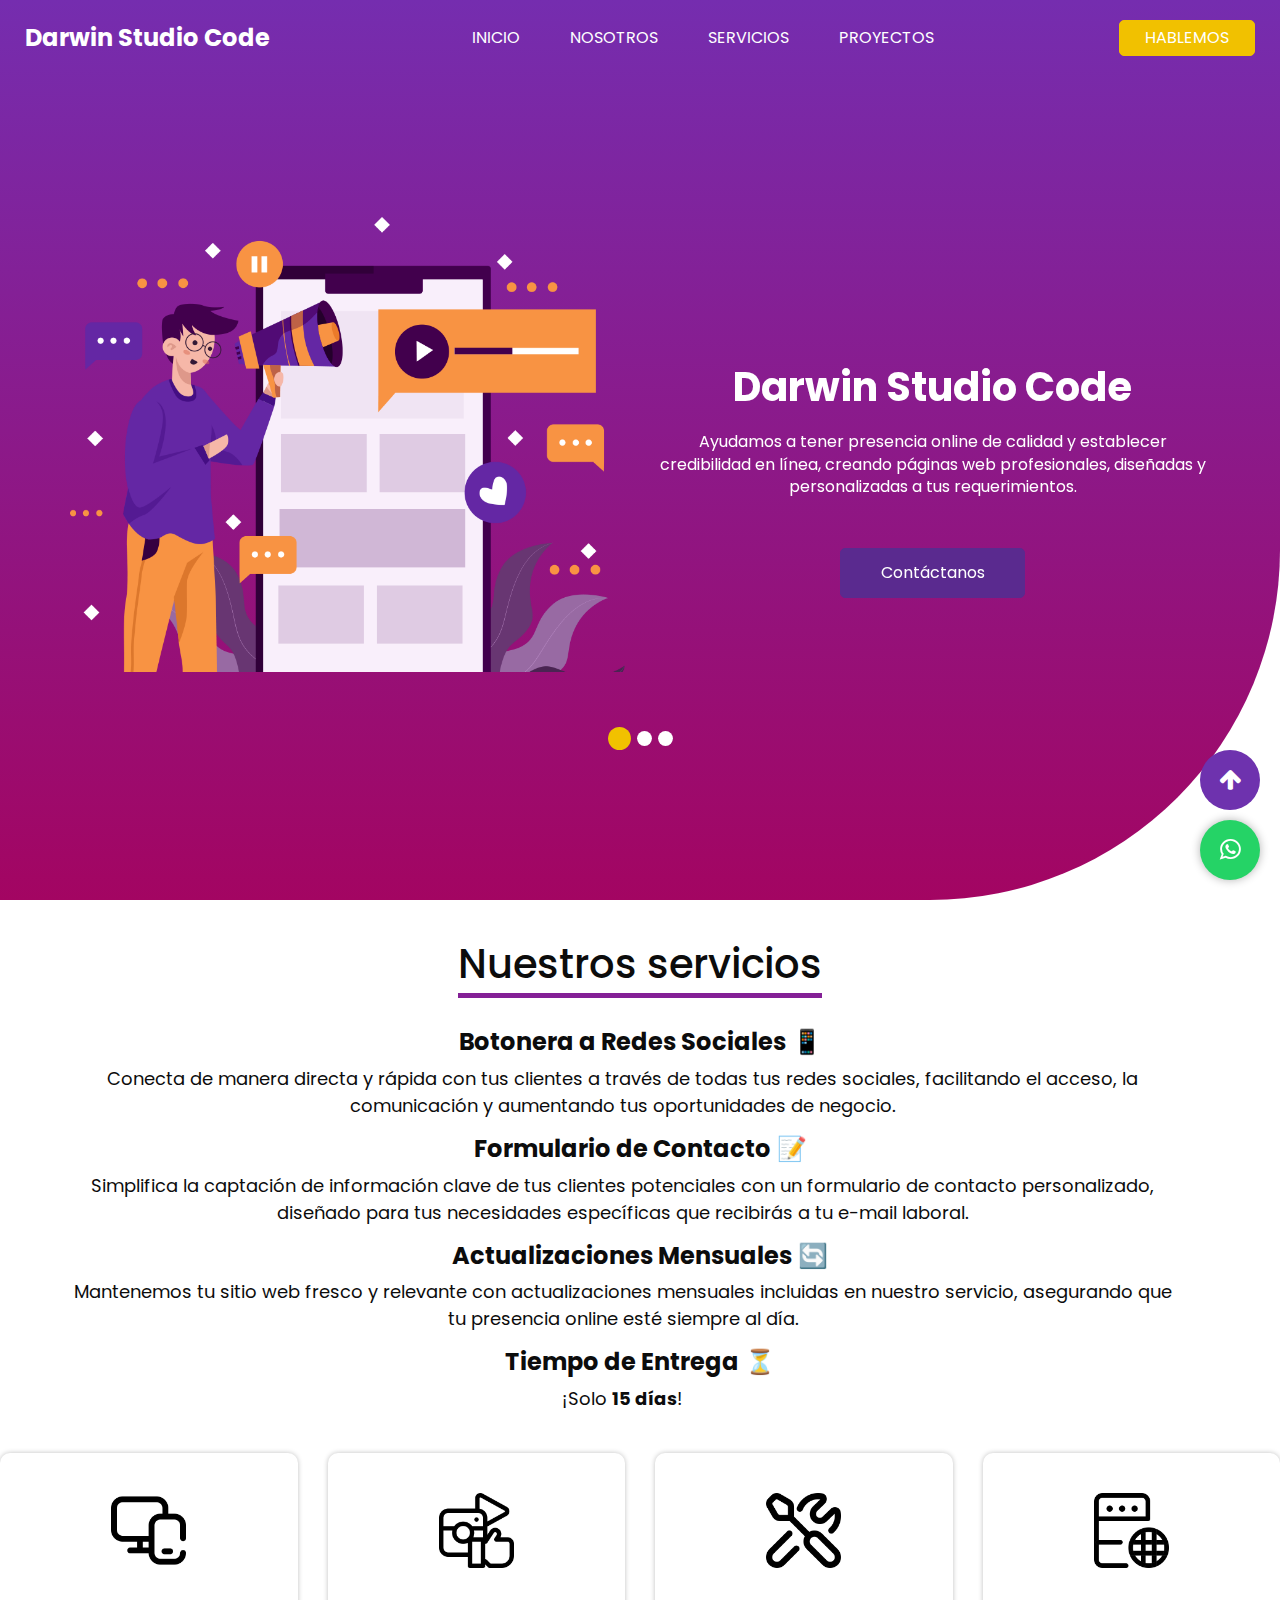
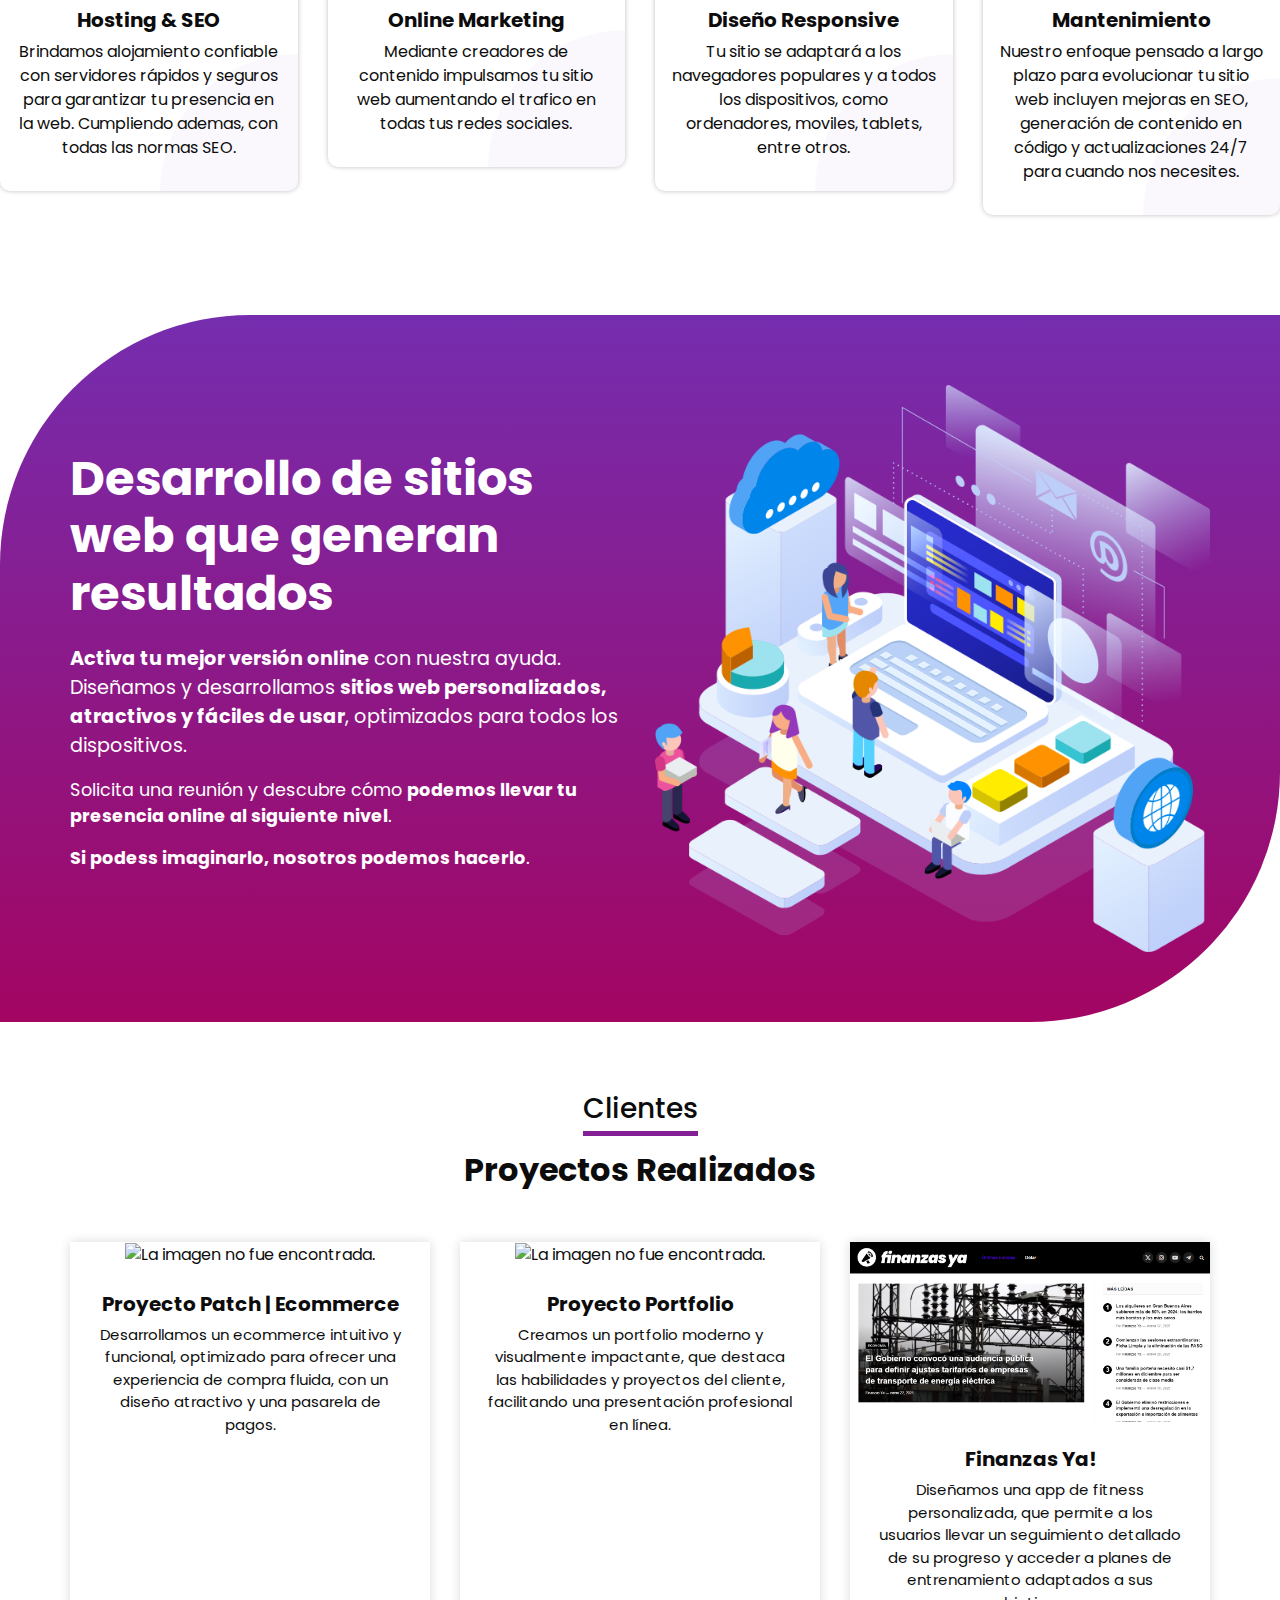
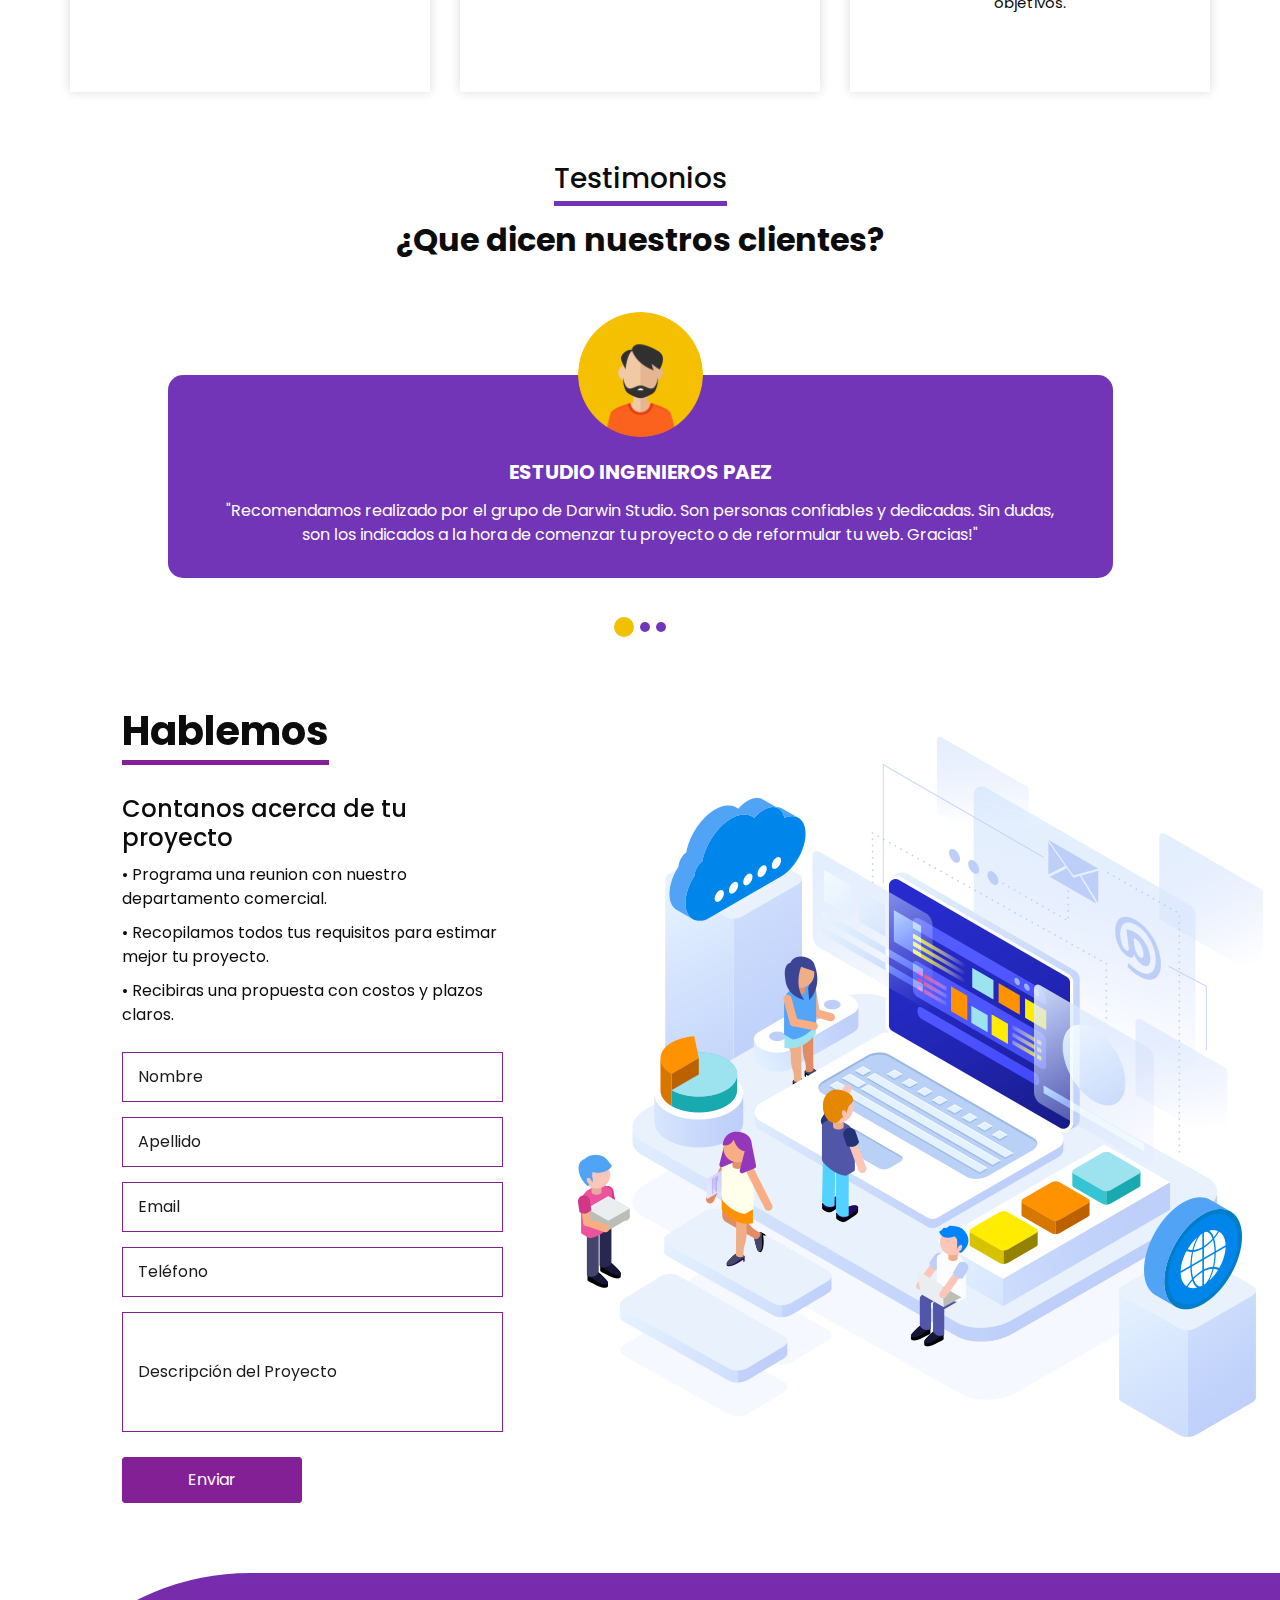
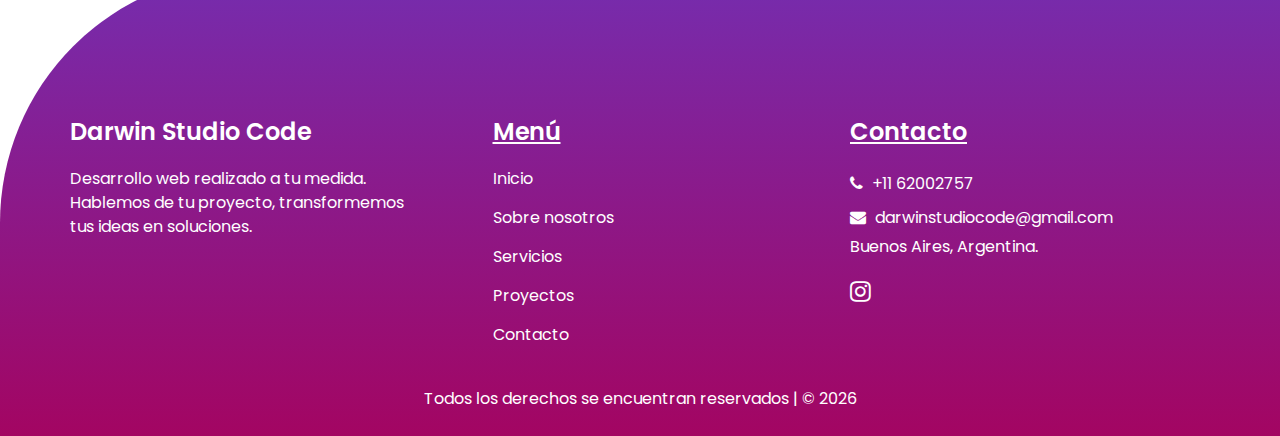
==== commit 765d15bd: "styles" ====
--- a/index.html
+++ b/index.html
@@ -439,7 +439,7 @@
               <img src="images/DarwinStudioCodeProject3.png" loading="lazy" alt="La imagen no fue encontrada.">
             </div>
             <div class="detail-box">
-              <h5>Proyecto LauFF | Fitness App</h5>
+              <h5>Finanzas Ya!</h5>
               <p>Diseñamos una app de fitness personalizada, que permite a los usuarios llevar un seguimiento detallado de su progreso y acceder a planes de entrenamiento adaptados a sus objetivos.</p>
             </div>
           </div>
@@ -620,7 +620,8 @@
                         Darwin Studio Code
                     </h4>
                     <p>
-                        Somos una agencia con un método probado para crear soluciones en línea eficientes y de calidad.
+                      Desarrollo web realizado a tu medida. 
+                      Hablemos de tu proyecto, transformemos tus ideas en soluciones.
                     </p>
                 </div>
             </div>
@@ -675,9 +676,9 @@
                   <a href="https://www.instagram.com/darwinstudiocode" target="_blank" rel="noopener noreferrer">
                       <i class="fa fa-instagram" aria-hidden="true"></i>
                   </a>
-                  <a href="" target="_blank" rel="noopener noreferrer">
+                  <!-- <a href="" target="_blank" rel="noopener noreferrer">
                       <i class="fa fa-linkedin" aria-hidden="true"></i>
-                  </a>
+                  </a> -->
               </div>
               
             </div>
--- a/css/style.css
+++ b/css/style.css
@@ -488,7 +488,7 @@
 /* Start Responsive WhatsApp and GoToTop Button */
 @media (max-width: 767px) {
   .whatsapp-btn {
-    background-color: #128C7E; 
+    background-color: #25D366; 
     color: white; 
     font-size: 20px; 
     width: 50px; 
@@ -497,7 +497,7 @@
     bottom: 70px; 
   }
   .whatsapp-btn:active {
-    background-color: #128C7E; 
+    background-color: #25D366; 
   }
   #goToTopBtn a {
     background-color: #842096; 
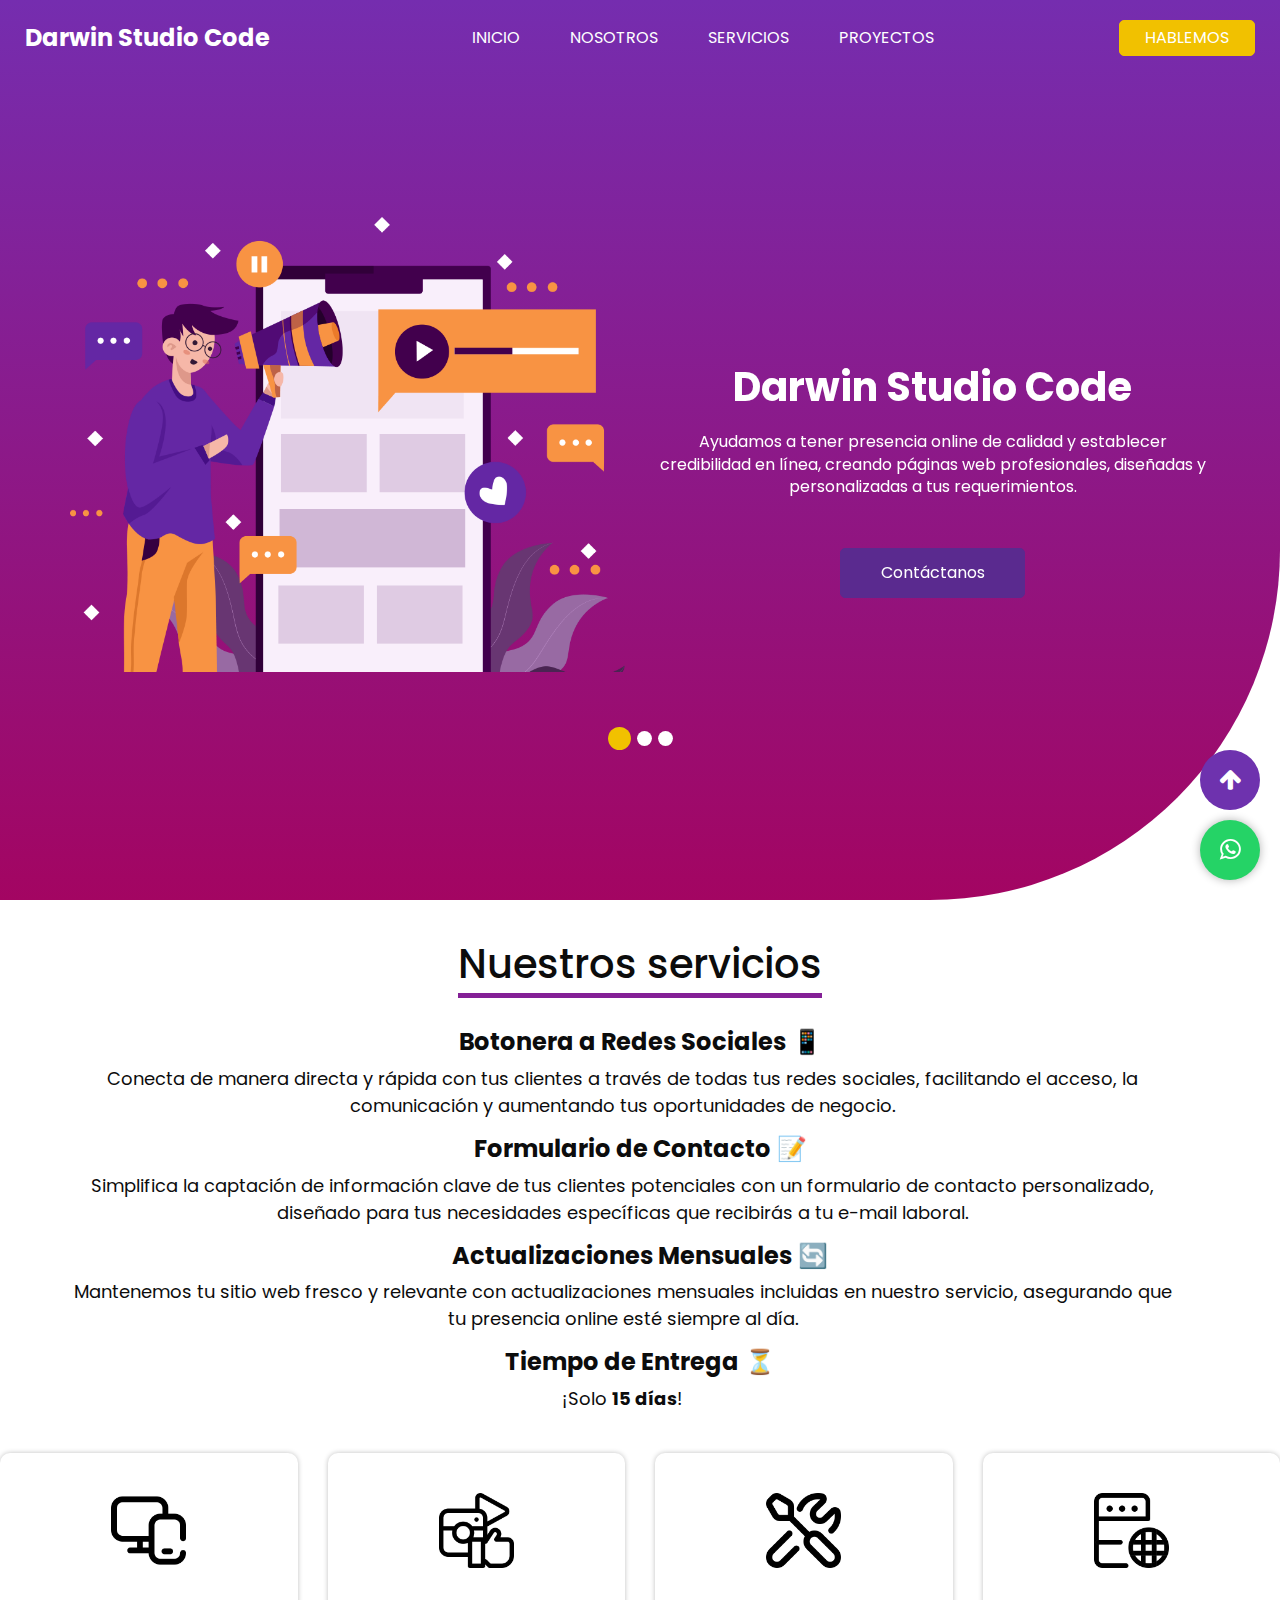
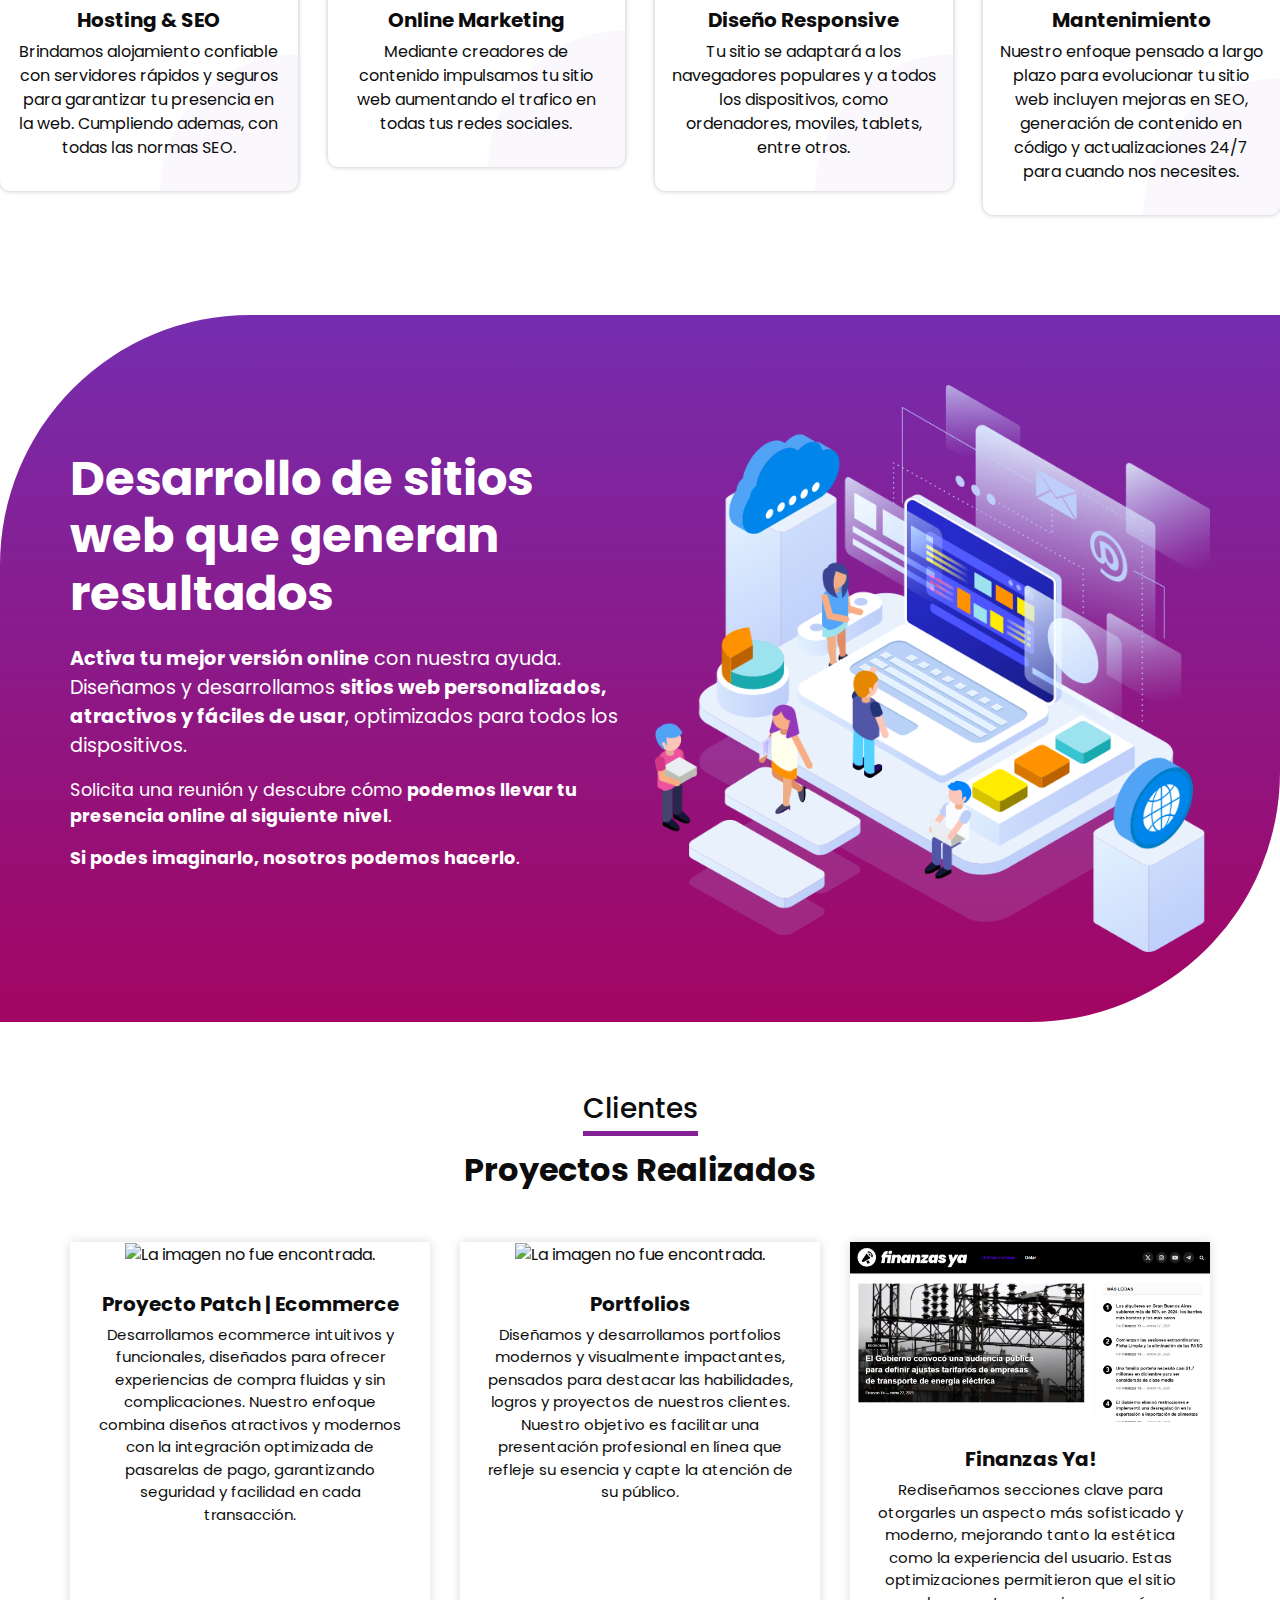
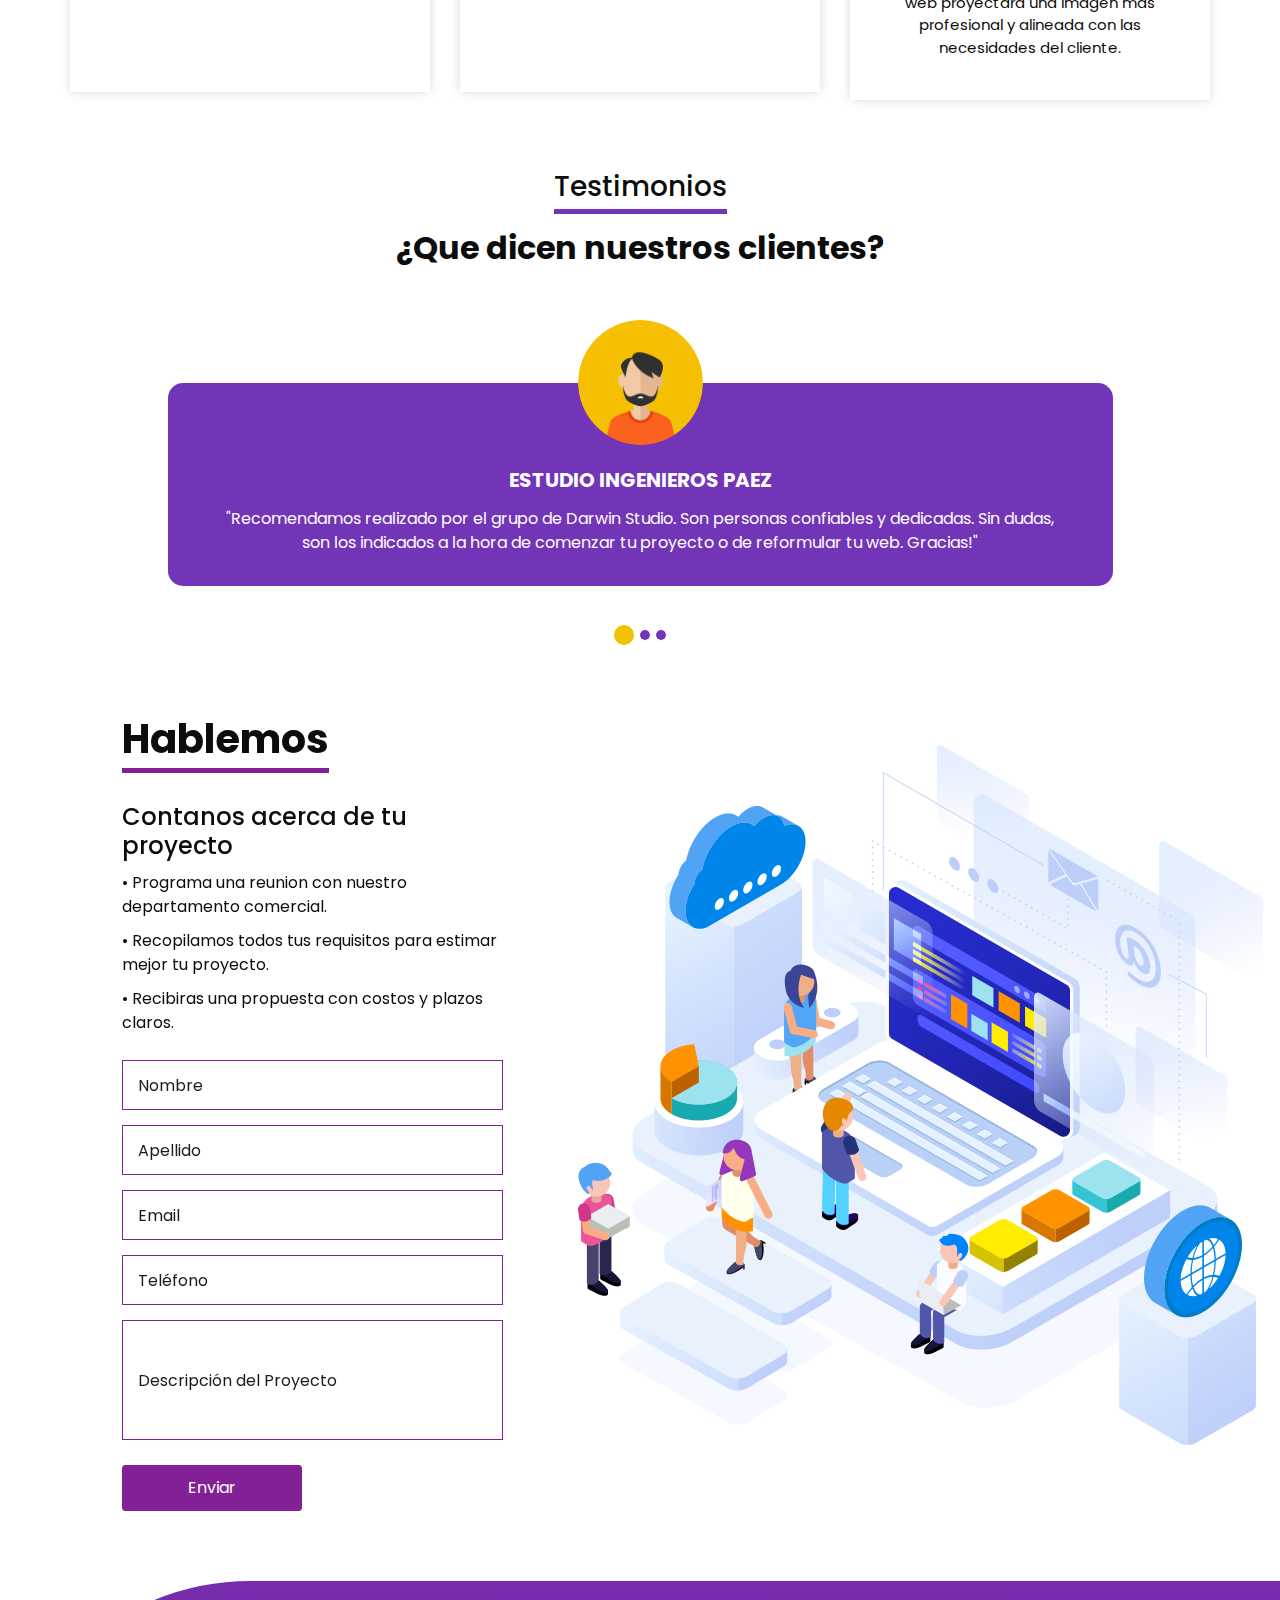
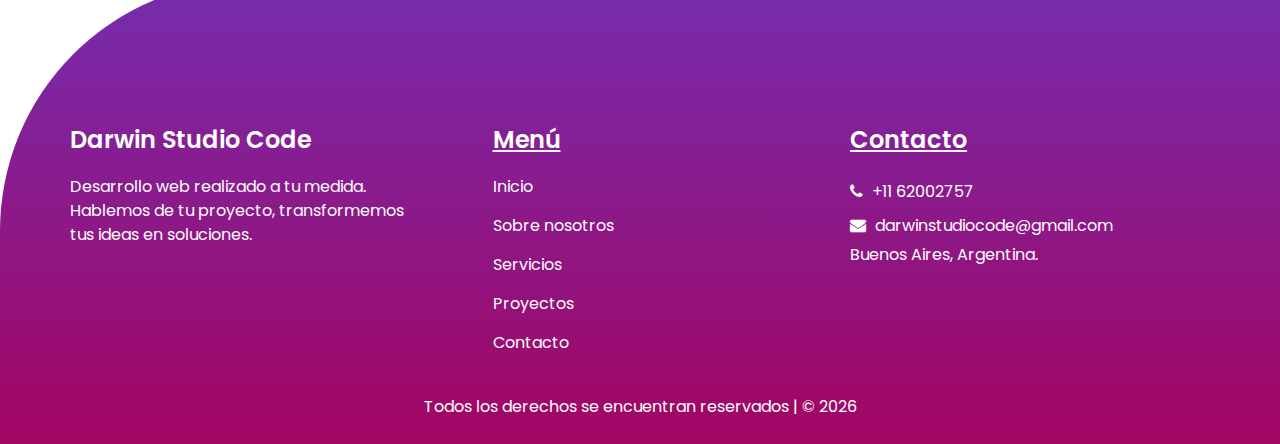
==== commit ee6b2f03: "WIP" ====
--- a/index.html
+++ b/index.html
@@ -386,7 +386,7 @@
               Solicita una reunión y descubre cómo <b>podemos llevar tu presencia online al siguiente nivel</b>.
             </p>
             <p style="font-size: 1.1rem;">
-              <b>Si podess imaginarlo, nosotros podemos hacerlo</b>.
+              <b>Si podes imaginarlo, nosotros podemos hacerlo</b>.
             </p>
             <!-- <a href="" style="font-size: 1.1rem;">
               Hablemos
@@ -418,7 +418,7 @@
             </div>
             <div class="detail-box">
               <h5>Proyecto Patch | Ecommerce</h5>
-              <p>Desarrollamos un ecommerce intuitivo y funcional, optimizado para ofrecer una experiencia de compra fluida, con un diseño atractivo y una pasarela de pagos.</p>
+              <p>Desarrollamos ecommerce intuitivos y funcionales, diseñados para ofrecer experiencias de compra fluidas y sin complicaciones. Nuestro enfoque combina diseños atractivos y modernos con la integración optimizada de pasarelas de pago, garantizando seguridad y facilidad en cada transacción.</p>
             </div>
           </div>
         </div>
@@ -428,8 +428,9 @@
               <img src="images/DarwinStudioCodeProject1.png" loading="lazy" alt="La imagen no fue encontrada.">
             </div>
             <div class="detail-box">
-              <h5>Proyecto Portfolio</h5>
-              <p>Creamos un portfolio moderno y visualmente impactante, que destaca las habilidades y proyectos del cliente, facilitando una presentación profesional en línea.</p>
+              <h5>Portfolios</h5>
+              <p>
+                Diseñamos y desarrollamos portfolios modernos y visualmente impactantes, pensados para destacar las habilidades, logros y proyectos de nuestros clientes. Nuestro objetivo es facilitar una presentación profesional en línea que refleje su esencia y capte la atención de su público.</p>
             </div>
           </div>
         </div>
@@ -440,7 +441,7 @@
             </div>
             <div class="detail-box">
               <h5>Finanzas Ya!</h5>
-              <p>Diseñamos una app de fitness personalizada, que permite a los usuarios llevar un seguimiento detallado de su progreso y acceder a planes de entrenamiento adaptados a sus objetivos.</p>
+              <p>Rediseñamos secciones clave para otorgarles un aspecto más sofisticado y moderno, mejorando tanto la estética como la experiencia del usuario. Estas optimizaciones permitieron que el sitio web proyectara una imagen más profesional y alineada con las necesidades del cliente.</p>
             </div>
           </div>
         </div>
@@ -672,15 +673,14 @@
                         </span>
                     </div>
                 </div>
-                <div class="info_social">
+               <!-- <div class="info_social">
                   <a href="https://www.instagram.com/darwinstudiocode" target="_blank" rel="noopener noreferrer">
                       <i class="fa fa-instagram" aria-hidden="true"></i>
                   </a>
-                  <!-- <a href="" target="_blank" rel="noopener noreferrer">
+                  <a href="" target="_blank" rel="noopener noreferrer">
                       <i class="fa fa-linkedin" aria-hidden="true"></i>
-                  </a> -->
-              </div>
-              
+                  </a> 
+              </div>  -->
             </div>
         </div>
     </div>
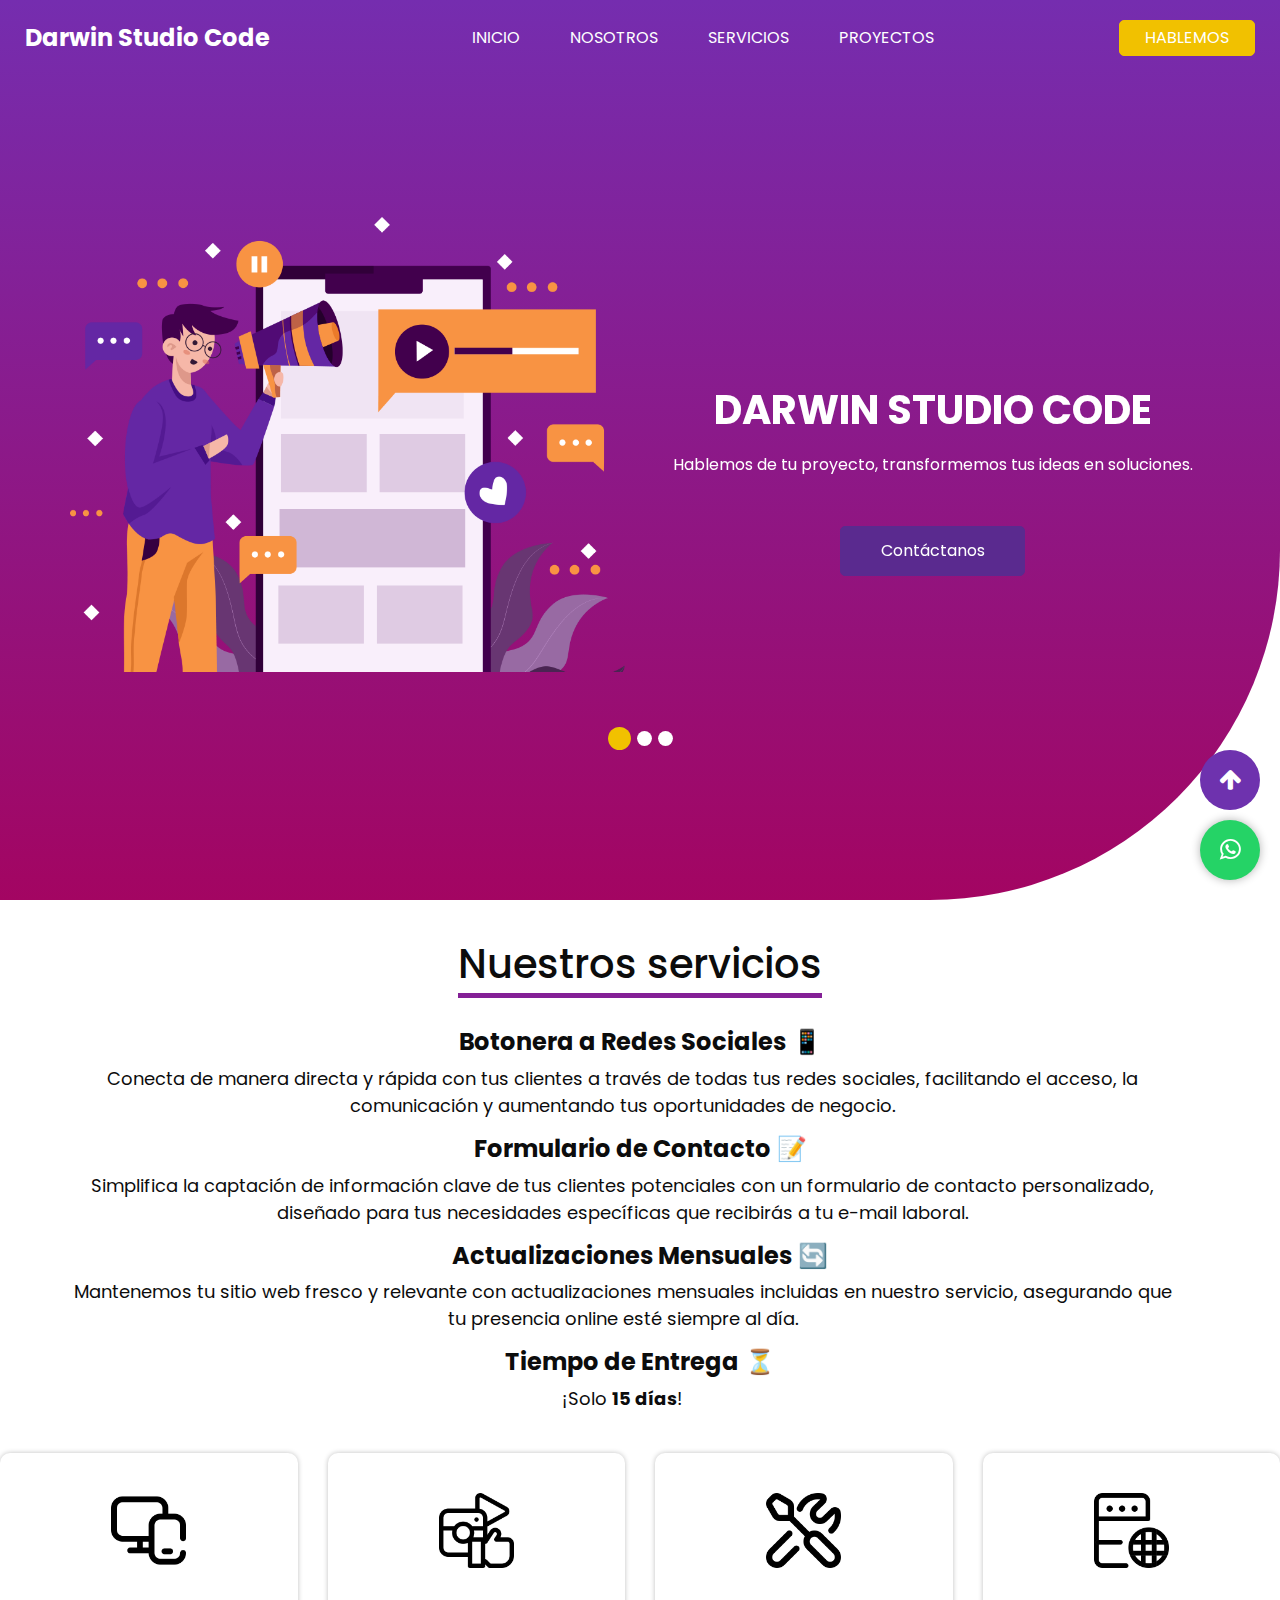
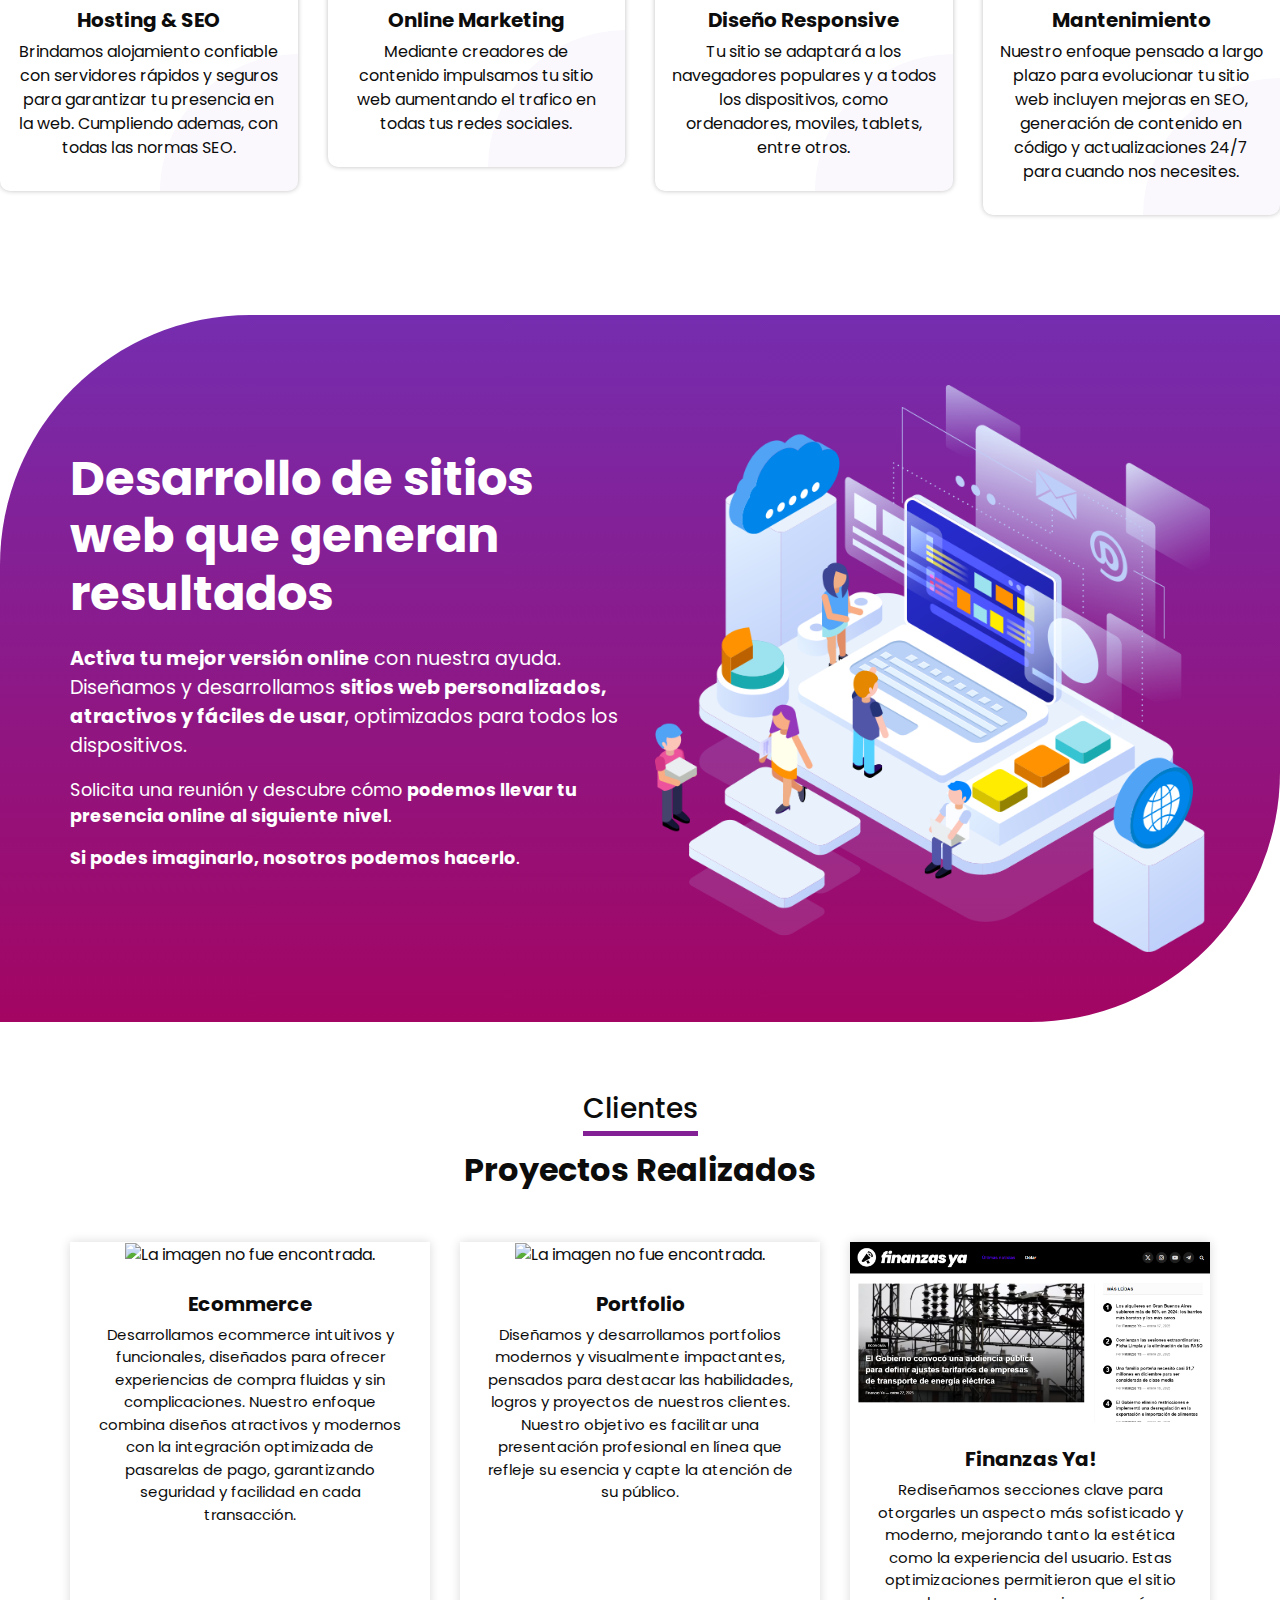
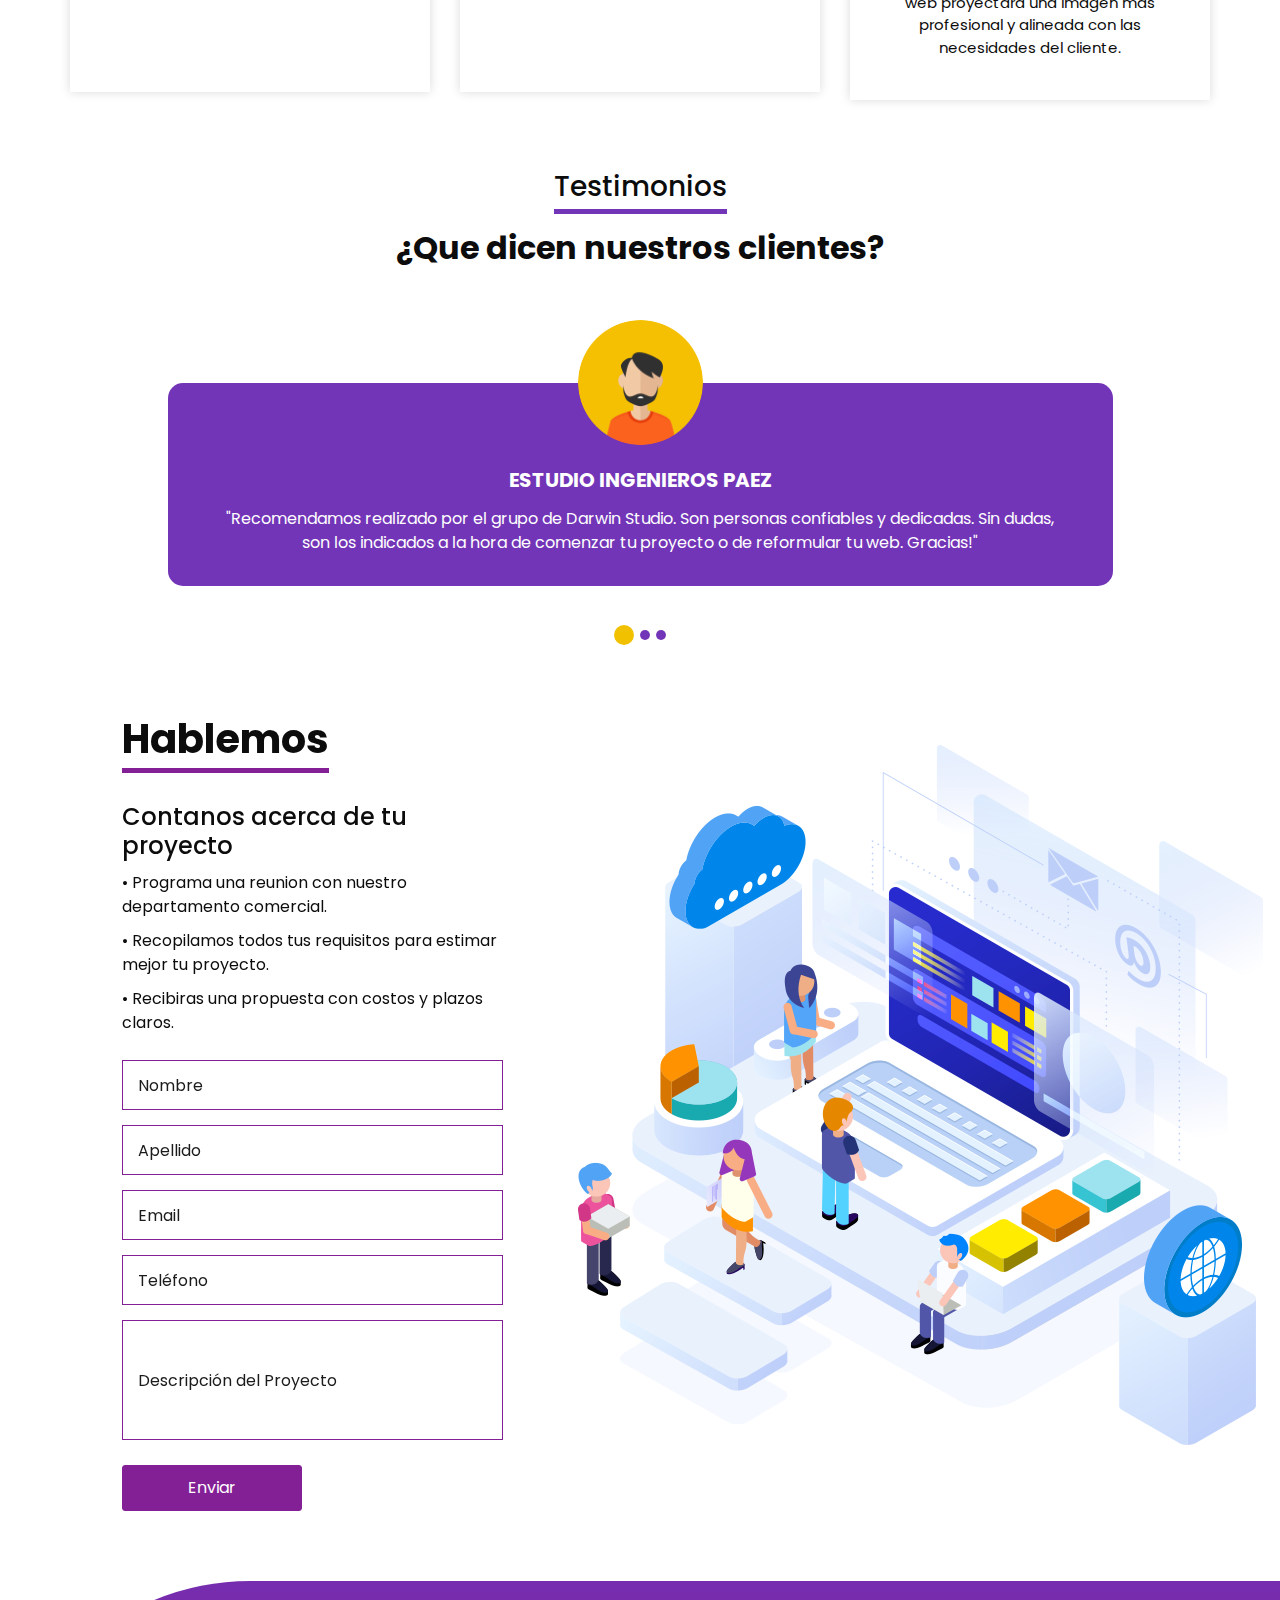
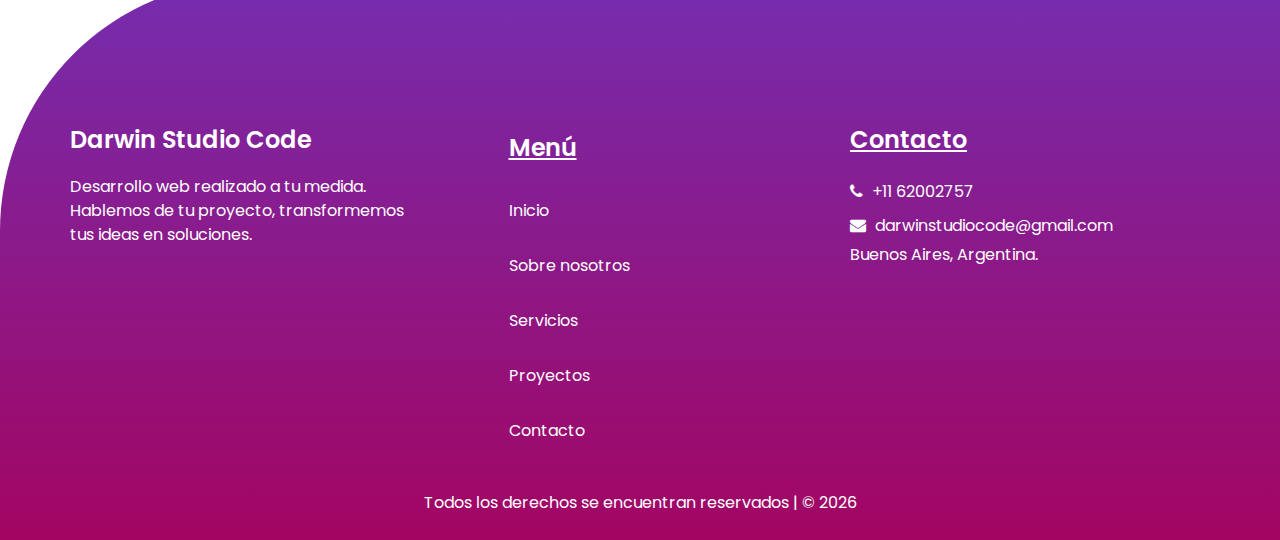
==== commit 719985f1: "Styles" ====
--- a/index.html
+++ b/index.html
@@ -95,10 +95,10 @@
                 <div class="col-md-6">
                   <div class="detail-box">
                     <h1>
-                      Darwin Studio Code
+                      DARWIN STUDIO CODE
                     </h1>
                     <p>
-                      Ayudamos a tener presencia online de calidad y establecer credibilidad en línea, creando páginas web profesionales, diseñadas y personalizadas a tus requerimientos.
+                      Hablemos de tu proyecto, transformemos tus ideas en soluciones.
                     </p>
                     <div class="btn-box">
                       <a href="" class="btn1">
@@ -121,7 +121,7 @@
                 <div class="col-md-6">
                   <div class="detail-box">
                     <h1>
-                      Diseño Web Que Habla por vos
+                      DISEÑO QUE HABLA POR VOS
                     </h1>
                     <p>
                       Combinamos creatividad con tecnología para diseñar sitios web que destacan en el mercado digital. Cada detalle está pensado para cautivar a tus clientes y maximizar tu presencia online.
@@ -417,7 +417,7 @@
               <img src="images/DarwinStudioCodeProject2.png" loading="lazy" alt="La imagen no fue encontrada.">
             </div>
             <div class="detail-box">
-              <h5>Proyecto Patch | Ecommerce</h5>
+              <h5>Ecommerce</h5>
               <p>Desarrollamos ecommerce intuitivos y funcionales, diseñados para ofrecer experiencias de compra fluidas y sin complicaciones. Nuestro enfoque combina diseños atractivos y modernos con la integración optimizada de pasarelas de pago, garantizando seguridad y facilidad en cada transacción.</p>
             </div>
           </div>
@@ -428,7 +428,7 @@
               <img src="images/DarwinStudioCodeProject1.png" loading="lazy" alt="La imagen no fue encontrada.">
             </div>
             <div class="detail-box">
-              <h5>Portfolios</h5>
+              <h5>Portfolio</h5>
               <p>
                 Diseñamos y desarrollamos portfolios modernos y visualmente impactantes, pensados para destacar las habilidades, logros y proyectos de nuestros clientes. Nuestro objetivo es facilitar una presentación profesional en línea que refleje su esencia y capte la atención de su público.</p>
             </div>
@@ -629,22 +629,22 @@
             <div class="col-md-6 col-lg-3 mx-auto">
                 <div class="info_link_box">
                     <h4> 
-                      <u>Menú</u>
+                      <u class="nav-link">Menú</u>
                     </h4>
                     <div class="info_links">
-                        <a class="" href="index.html">
+                        <a class="nav-link" href="index.html">
                             Inicio
                         </a>
-                        <a class="" href="#aboutus">
+                        <a class="nav-link" href="#aboutus">
                             Sobre nosotros
                         </a>
-                        <a class="" href="#services">
+                        <a class="nav-link" href="#services">
                             Servicios
                         </a>
-                        <a class="" href="#projects">
+                        <a class="nav-link" href="#projects">
                           Proyectos
                       </a>
-                        <a class="" href="#contact">
+                        <a class="nav-link" href="#contact">
                             Contacto
                         </a>
                     </div>
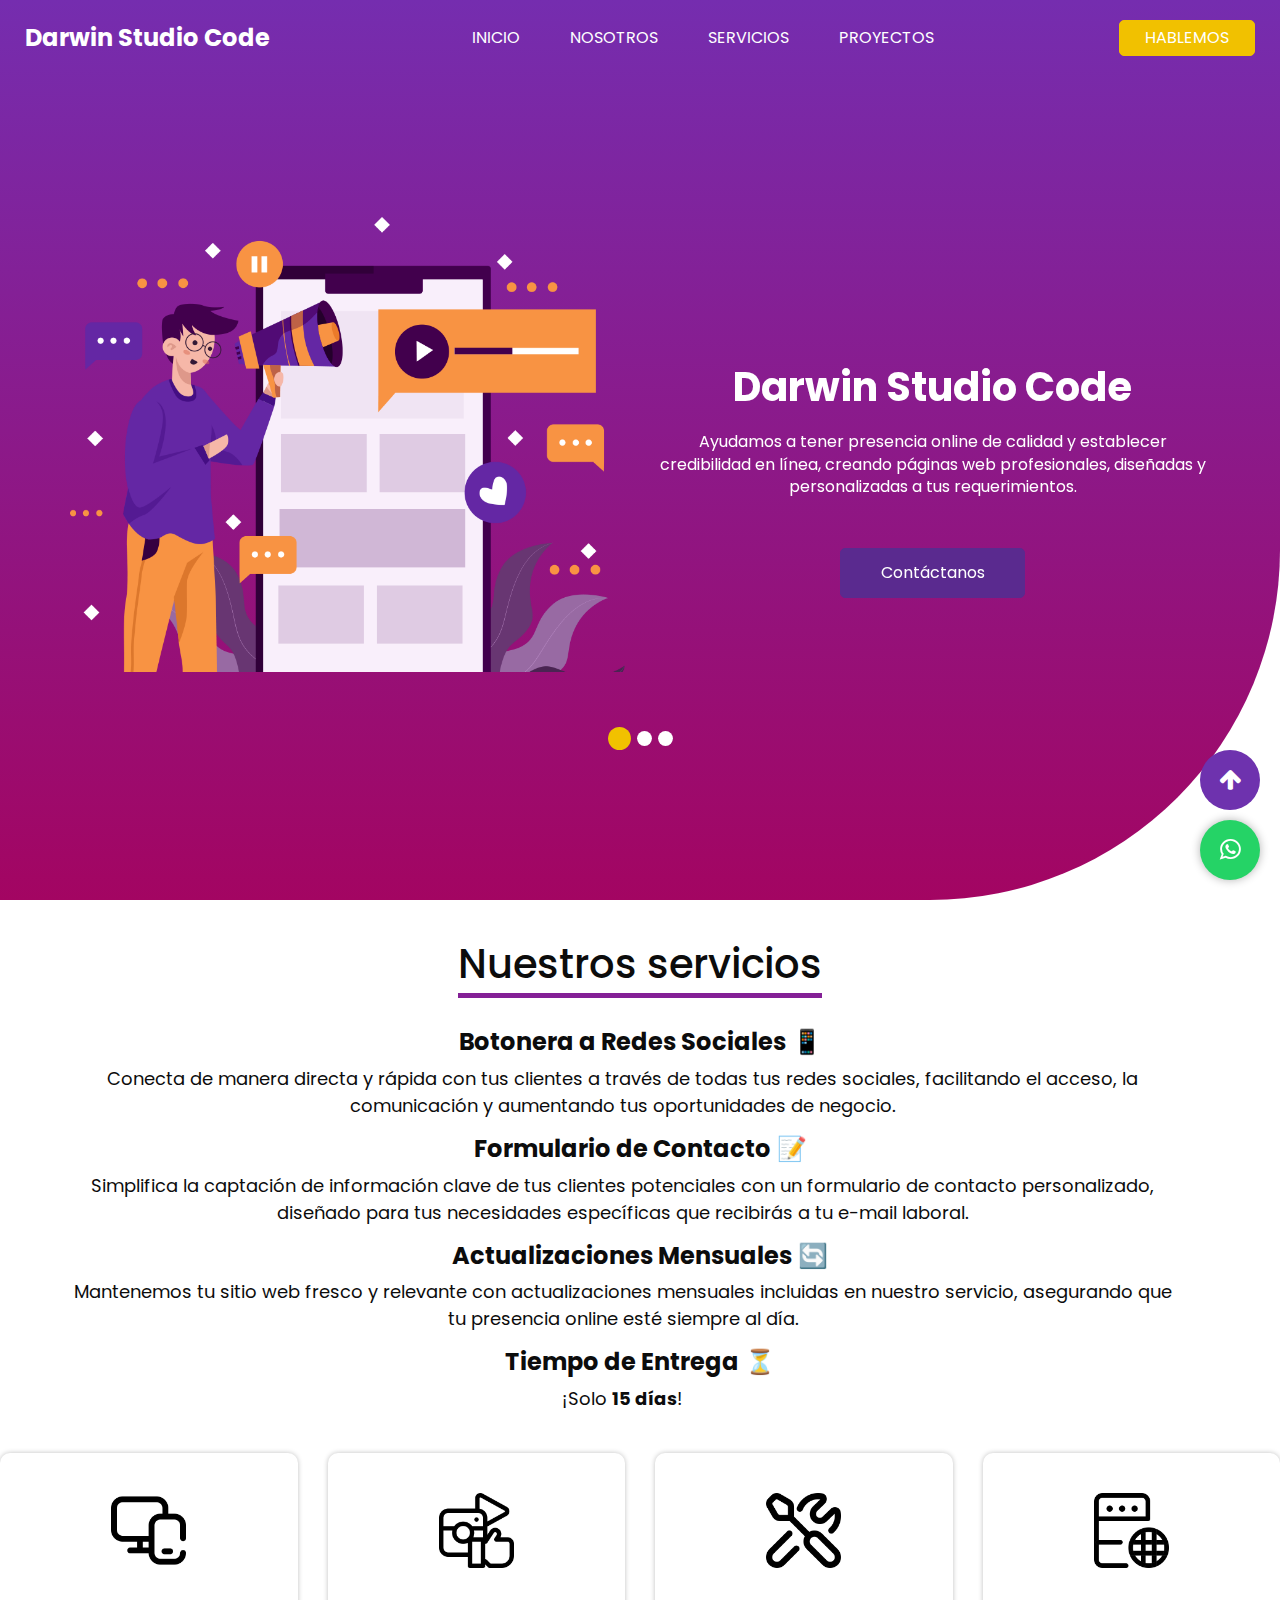
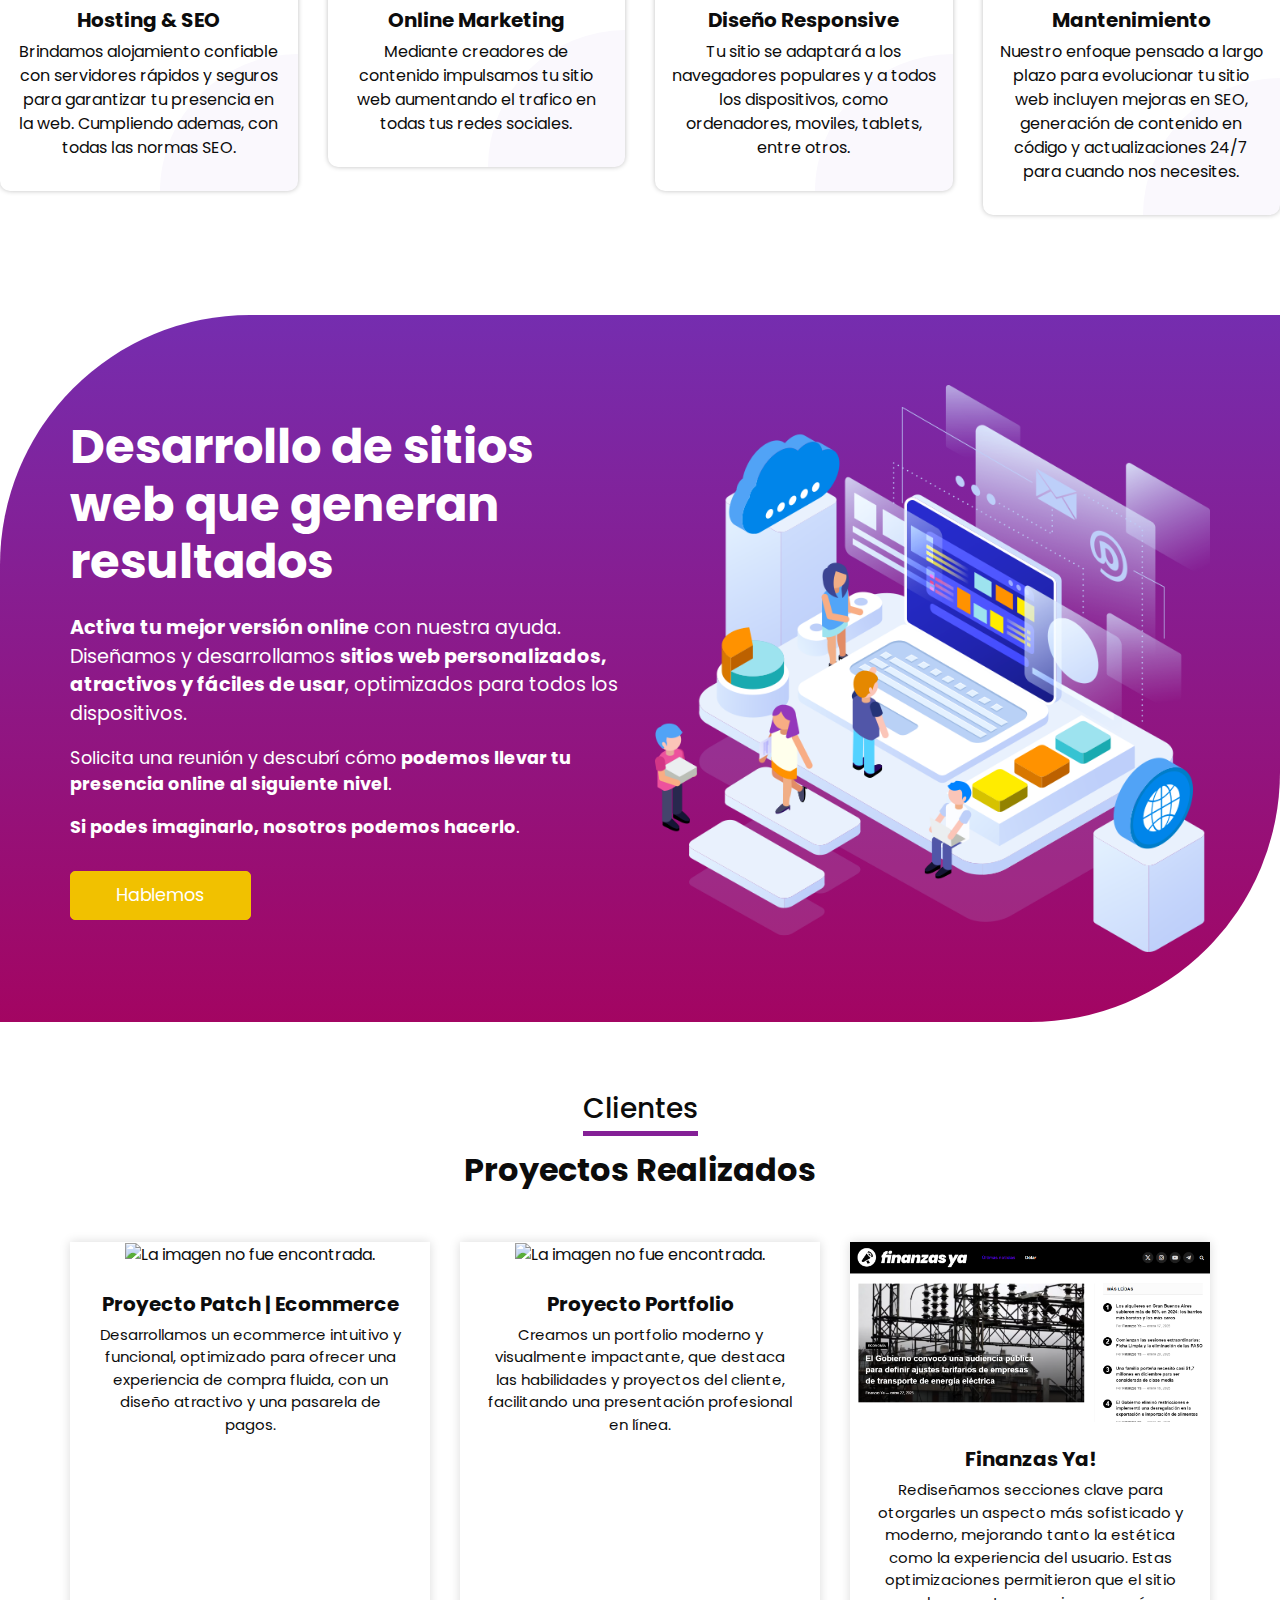
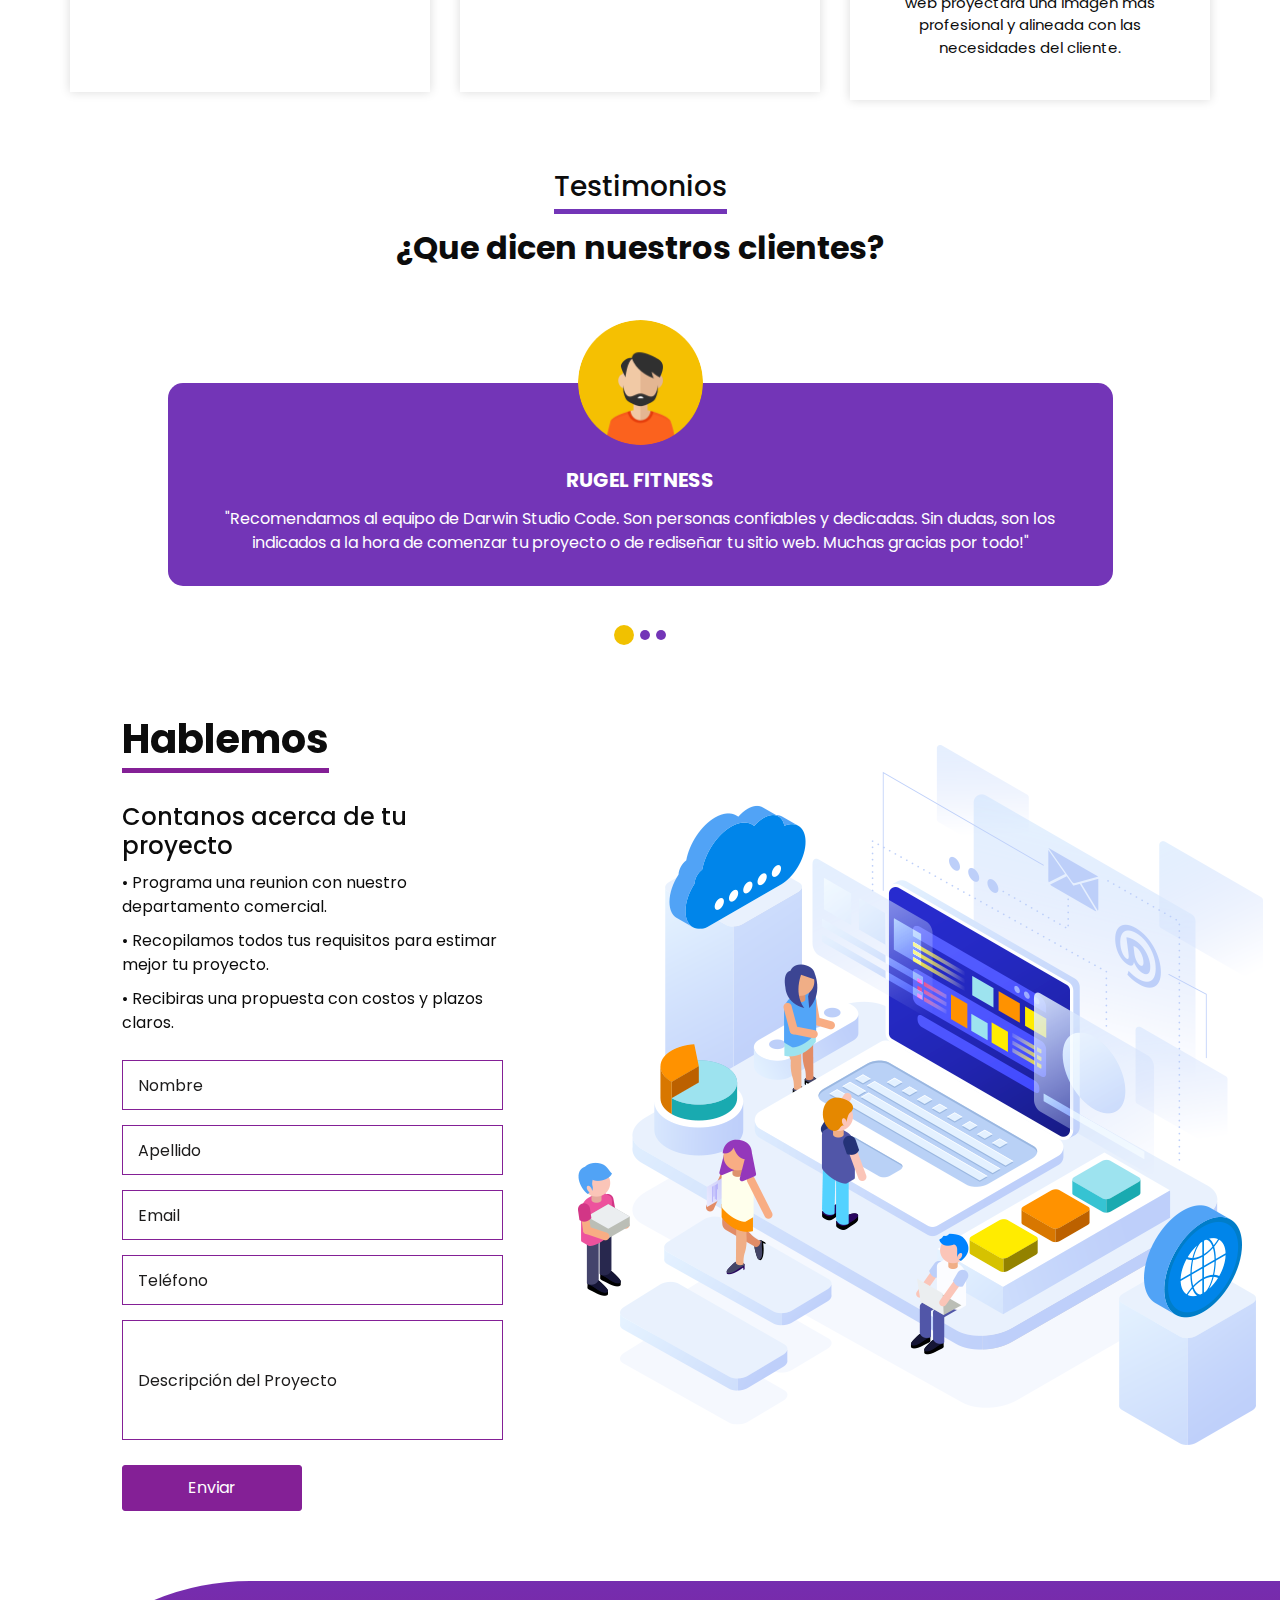
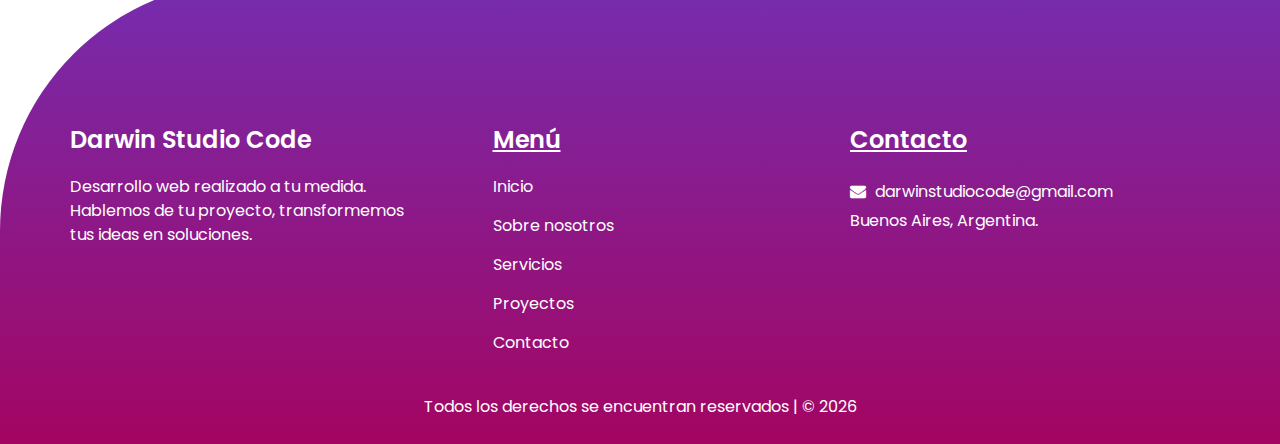
==== commit 1543e2cc: "SEO&Styles" ====
--- a/index.html
+++ b/index.html
@@ -5,8 +5,8 @@
   <meta charset="utf-8" />
   <meta http-equiv="X-UA-Compatible" content="IE=edge" />
   <meta name="viewport" content="width=device-width, initial-scale=1, shrink-to-fit=no" />
-  <meta name="keywords" content="Desarrollo web realizado a tu medida | Hablemos de tu proyecto, transformemos tus ideas en soluciones." />
-  <meta name="description" content="Desarrollo web realizado a tu medida | Hablemos de tu proyecto, transformemos tus ideas en soluciones."/>
+  <meta name="keywords" content="Especializados en desarrollo web para personas y pequeñas empresas. Creamos sitios web personalizados que impulsan tu presencia en línea y te ayudan a alcanzar tus objetivos." />
+  <meta name="description" content="Especializados en desarrollo web para personas y pequeñas empresas. Creamos sitios web personalizados que impulsan tu presencia en línea y te ayudan a alcanzar tus objetivos."/>
   <meta name="robots" content="index, follow">
   <meta name="author" content="Darwin Studio Code" />
 
@@ -95,10 +95,10 @@
                 <div class="col-md-6">
                   <div class="detail-box">
                     <h1>
-                      DARWIN STUDIO CODE
+                      Darwin Studio Code
                     </h1>
                     <p>
-                      Hablemos de tu proyecto, transformemos tus ideas en soluciones.
+                      Ayudamos a tener presencia online de calidad y establecer credibilidad en línea, creando páginas web profesionales, diseñadas y personalizadas a tus requerimientos.
                     </p>
                     <div class="btn-box">
                       <a href="" class="btn1">
@@ -121,7 +121,7 @@
                 <div class="col-md-6">
                   <div class="detail-box">
                     <h1>
-                      DISEÑO QUE HABLA POR VOS
+                      Diseño Web Que Habla por vos
                     </h1>
                     <p>
                       Combinamos creatividad con tecnología para diseñar sitios web que destacan en el mercado digital. Cada detalle está pensado para cautivar a tus clientes y maximizar tu presencia online.
@@ -276,98 +276,10 @@
           </div>
         </div>
       </div>
-      <!-- <p class="parrafo-services">
-        <b> Potencia tu presencia online con nosotros</b> ¡Hablemos hoy mismo para comenzar tu viaje hacia el <b>éxito en línea</b>!
-      </p> -->
     </div>
   </section>
   <!-- End Service-Section -->
   
-  <!-- Start Abono-Section -->
-  <!-- <section class="abono_section layout_padding d-flex justify-content-center">
-    <div class="container text-center">
-        <div class="row">
-            <div class="col-md-6">
-                <div class="row">
-                    <div class="col-md-10">
-                        <h4>✔<b> Hosting</b></h4>
-                        <p>Alojamos tu sitio web para que esté 24/7 activa. Servidores ubicados en EEUU.</p>
-                    </div>
-                    <div class="col-md-10">
-                        <h4>✔<b> Monitoreo 24hs</b></h4>
-                        <p>Monitoreamos tu sitio web las 24 hs, previniendo asi, posibles caídas o hackeos.</p>
-                    </div>
-                    <div class="col-md-10">
-                        <h4>✔<b> Mantenimiento</b></h4>
-                        <p>Actualizamos tu sitio web para mantener un rendimiento óptimo.</p>
-                    </div>
-                </div>
-            </div>
-            <div class="col-md-6">
-                <div class="row">
-                    <div class="col-md-10">
-                        <h4>✔<b> Estadísticas de Visitas</b></h4>
-                        <p>Acceso a las métricas de tu sitio web a través de Google Analytics.</p>
-                    </div>
-                    <div class="col-md-10">
-                        <h4>✔<b> Seguridad</b></h4>
-                        <p>Tu sitio web contará con certificación SSL gratis por 30 dias.</p>
-                    </div>
-                    <div class="col-md-10">
-                        <h4>✔<b> Soporte Técnico</b></h4>
-                        <p>Nuestra area de soporte te ayudara en lo que necesites.</p>
-                    </div>
-                </div>
-            </div>
-        </div>
-    </div>
-</section>  -->
-    <!-- End Abono-Section -->
-
-  <!-- Start Price-Section -->
-  <!-- <div class="container">
-    <div class="row justify-content-center">
-        <div class="col-md-8">
-            <div class="chart text-center">
-                <h2 class="tittle_chart">
-                    <b>Inversión Final</b>
-                </h2>
-                <div class="row justify-content-center">
-                    <div class="col-md-4 text-center">
-                        <h3>
-                            <b>Desarrollo Web</b>
-                        </h3>
-                        <p class="price-price">$150.000</p>
-                    </div>
-                    <div class="col-md-1 text-center">
-                        <h3 class="sumarymore_class">
-                            <b>+</b>
-                        </h3>
-                    </div>
-                    <div class="col-md-4 text-center">
-                        <h3 class="abono_title">
-                            <b>Abono Mensual</b>
-                        </h3>
-                        <p class="price-price">$10.000</p>
-                    </div>
-                </div>
-                <div class="row justify-content-center">
-                    <div class="col-md-12">
-                        <p>✅<b> DOMINIO GRATIS</b></p>
-                    </div>
-                </div>
-                <div class="row justify-content-center">
-                    <div class="col-md-12">
-                        <p>✅<b> PRIMER MES DE ABONO INCLUIDO</b></p>
-                    </div>
-                </div>
-                <a href="https://walink.co/e72b6f" target="_blank" class="btn btn-primary" rel="noopener noreferrer">Hablemos</a>
-            </div>
-        </div>
-    </div>
-</div> -->
- <!-- End Price-Section -->
-
   <!-- Start About-Section -->
   <section id="aboutus" class="about_section layout_padding">
     <div class="container">
@@ -383,14 +295,14 @@
               <b>Activa tu mejor versión online</b> con nuestra ayuda. Diseñamos y desarrollamos <b>sitios web personalizados, atractivos y fáciles de usar</b>, optimizados para todos los dispositivos.
             </p>
             <p style="font-size: 1.1rem;">
-              Solicita una reunión y descubre cómo <b>podemos llevar tu presencia online al siguiente nivel</b>.
+              Solicita una reunión y descubrí cómo <b>podemos llevar tu presencia online al siguiente nivel</b>.
             </p>
             <p style="font-size: 1.1rem;">
               <b>Si podes imaginarlo, nosotros podemos hacerlo</b>.
             </p>
-            <!-- <a href="" style="font-size: 1.1rem;">
+            <a href="" style="font-size: 1.1rem;">
               Hablemos
-            </a> -->
+            </a> 
           </div>
         </div>
         <div class="col-md-6">
@@ -417,8 +329,8 @@
               <img src="images/DarwinStudioCodeProject2.png" loading="lazy" alt="La imagen no fue encontrada.">
             </div>
             <div class="detail-box">
-              <h5>Ecommerce</h5>
-              <p>Desarrollamos ecommerce intuitivos y funcionales, diseñados para ofrecer experiencias de compra fluidas y sin complicaciones. Nuestro enfoque combina diseños atractivos y modernos con la integración optimizada de pasarelas de pago, garantizando seguridad y facilidad en cada transacción.</p>
+              <h5>Proyecto Patch | Ecommerce</h5>
+              <p>Desarrollamos un ecommerce intuitivo y funcional, optimizado para ofrecer una experiencia de compra fluida, con un diseño atractivo y una pasarela de pagos.</p>
             </div>
           </div>
         </div>
@@ -428,9 +340,8 @@
               <img src="images/DarwinStudioCodeProject1.png" loading="lazy" alt="La imagen no fue encontrada.">
             </div>
             <div class="detail-box">
-              <h5>Portfolio</h5>
-              <p>
-                Diseñamos y desarrollamos portfolios modernos y visualmente impactantes, pensados para destacar las habilidades, logros y proyectos de nuestros clientes. Nuestro objetivo es facilitar una presentación profesional en línea que refleje su esencia y capte la atención de su público.</p>
+              <h5>Proyecto Portfolio</h5>
+              <p>Creamos un portfolio moderno y visualmente impactante, que destaca las habilidades y proyectos del cliente, facilitando una presentación profesional en línea.</p>
             </div>
           </div>
         </div>
@@ -476,12 +387,12 @@
                     <div class="client_info">
                       <div class="client_name">
                         <h5>
-                          Estudio Ingenieros Paez 
+                          Rugel Fitness
                         </h5>
                       </div>
                     </div>
                     <p>
-                "Recomendamos realizado por el grupo de Darwin Studio. Son personas confiables y dedicadas. Sin dudas, son los indicados a la hora de comenzar tu proyecto o de reformular tu web. Gracias!"
+                "Recomendamos al equipo de Darwin Studio Code. Son personas confiables y dedicadas. Sin dudas, son los indicados a la hora de comenzar tu proyecto o de rediseñar tu sitio web. Muchas gracias por todo!"
                     </p>
                   </div>
                 </div>
@@ -501,12 +412,12 @@
                     <div class="client_info">
                       <div class="client_name">
                         <h5>
-                         Compañia Thames
+                         Proyecto Patch
                         </h5>
                       </div>
                     </div>
                     <p>
-"Gente encantadora. Prolijos por excelencia y apasionados por lo que hacen. Cumplieron con la fecha de entrega prometida y su predisposición es total. Supieron brindarme confianza y seguridad."
+"Gente encantadora. Prolijos por excelencia y apasionados por lo que hacen. Cumplieron con la fecha de entrega prometida y su predisposición es total. Supieron brindarme confianza y seguridad en todo momento."
                     </p>
                   </div>
                 </div>
@@ -526,7 +437,7 @@
                     <div class="client_info">
                       <div class="client_name">
                         <h5>
-                          Eleonora Mendez
+                          Finanzas Ya!
                         </h5>
                       </div>
                     </div>
@@ -621,7 +532,7 @@
                         Darwin Studio Code
                     </h4>
                     <p>
-                      Desarrollo web realizado a tu medida. 
+                      Desarrollo web realizado a tu medida.
                       Hablemos de tu proyecto, transformemos tus ideas en soluciones.
                     </p>
                 </div>
@@ -629,22 +540,22 @@
             <div class="col-md-6 col-lg-3 mx-auto">
                 <div class="info_link_box">
                     <h4> 
-                      <u class="nav-link">Menú</u>
+                      <u>Menú</u>
                     </h4>
                     <div class="info_links">
-                        <a class="nav-link" href="index.html">
+                        <a class="" href="index.html">
                             Inicio
                         </a>
-                        <a class="nav-link" href="#aboutus">
+                        <a class="" href="#aboutus">
                             Sobre nosotros
                         </a>
-                        <a class="nav-link" href="#services">
+                        <a class="" href="#services">
                             Servicios
                         </a>
-                        <a class="nav-link" href="#projects">
+                        <a class="" href="#projects">
                           Proyectos
                       </a>
-                        <a class="nav-link" href="#contact">
+                        <a class="" href="#contact">
                             Contacto
                         </a>
                     </div>
@@ -656,12 +567,6 @@
                       <u>Contacto</u>
                     </h4>
                     <div class="contact_link_box">
-                        <a href="">
-                            <span>
-                                <i class="fa fa-phone" aria-hidden="true"></i>
-                                +11 62002757
-                            </span>
-                        </a>
                         <a href="">
                             <i class="fa fa-envelope" aria-hidden="true"></i>
                             <span>
@@ -672,15 +577,7 @@
                             Buenos Aires, Argentina.
                         </span>
                     </div>
-                </div>
-               <!-- <div class="info_social">
-                  <a href="https://www.instagram.com/darwinstudiocode" target="_blank" rel="noopener noreferrer">
-                      <i class="fa fa-instagram" aria-hidden="true"></i>
-                  </a>
-                  <a href="" target="_blank" rel="noopener noreferrer">
-                      <i class="fa fa-linkedin" aria-hidden="true"></i>
-                  </a> 
-              </div>  -->
+                </div>             
             </div>
         </div>
     </div>
--- a/css/style.css
+++ b/css/style.css
@@ -488,7 +488,7 @@
 /* Start Responsive WhatsApp and GoToTop Button */
 @media (max-width: 767px) {
   .whatsapp-btn {
-    background-color: #25D366; 
+    background-color: #128C7E; 
     color: white; 
     font-size: 20px; 
     width: 50px; 
@@ -497,7 +497,7 @@
     bottom: 70px; 
   }
   .whatsapp-btn:active {
-    background-color: #25D366; 
+    background-color: #128C7E; 
   }
   #goToTopBtn a {
     background-color: #842096; 
@@ -836,11 +836,11 @@
 }
 
 .client_section .carousel-indicators {
-  position: relative; 
-  z-index: 10; 
+  position: relative; /* Cambiado a relativo */
+  z-index: 10; /* Asegura que los indicadores estén sobre otros elementos */
   margin: 0;
-  margin-bottom: -95px; 
-  top: -115px; 
+  margin-bottom: -95px; /* Ajusta este valor según el espacio que desees */
+  top: -115px; /* Ajusta la posición en lugar de usar margin-top */
   -webkit-box-pack: center;
       -ms-flex-pack: center;
           justify-content: center;
@@ -1239,12 +1239,12 @@
           text-align: center;
           display: inline-block;
           padding: 10px 55px;
-          background-color: #f1c100;
+          background-color: #FF760D;
           color: #ffffff;
           border-radius: 0;
           -webkit-transition: all 0.3s;
           transition: all 0.3s;
-          border: 1px solid #f1c100;
+          border: 1px solid #FF760D;
           margin-top: 15px;
         }
         
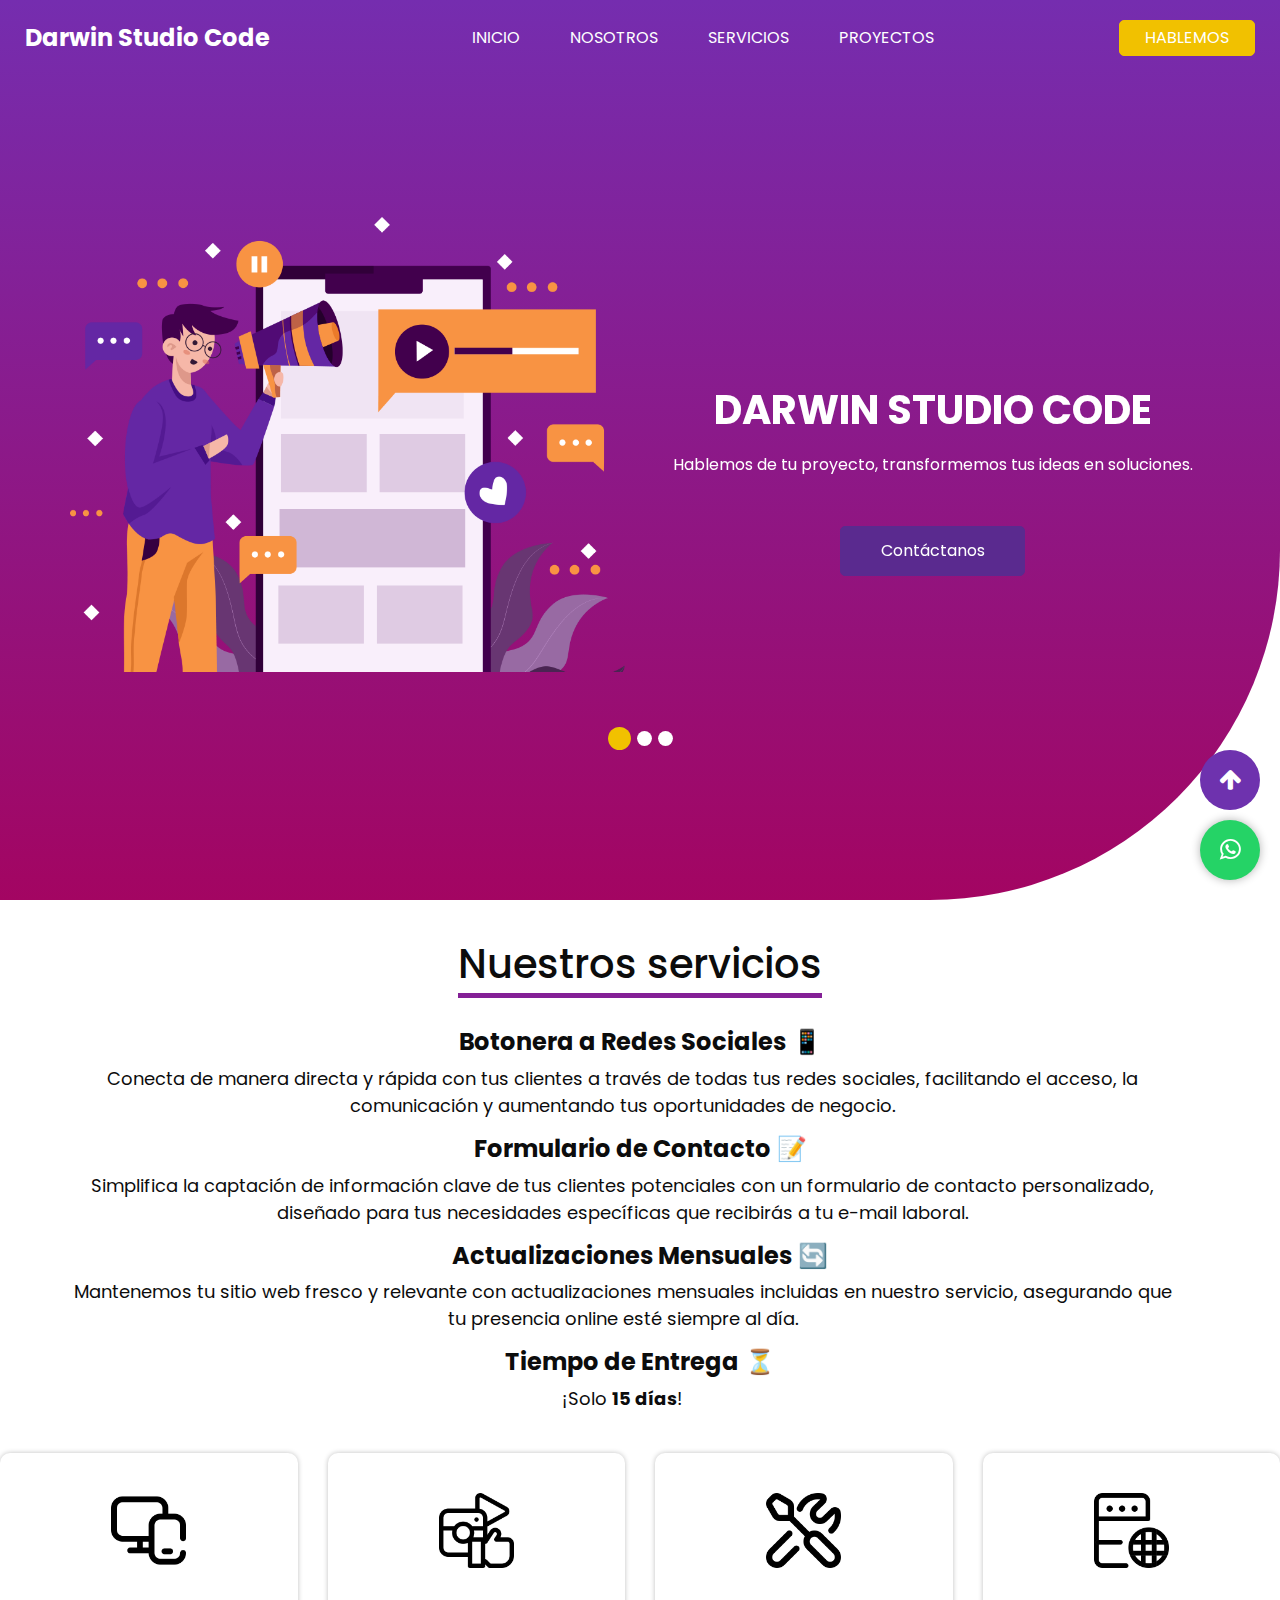
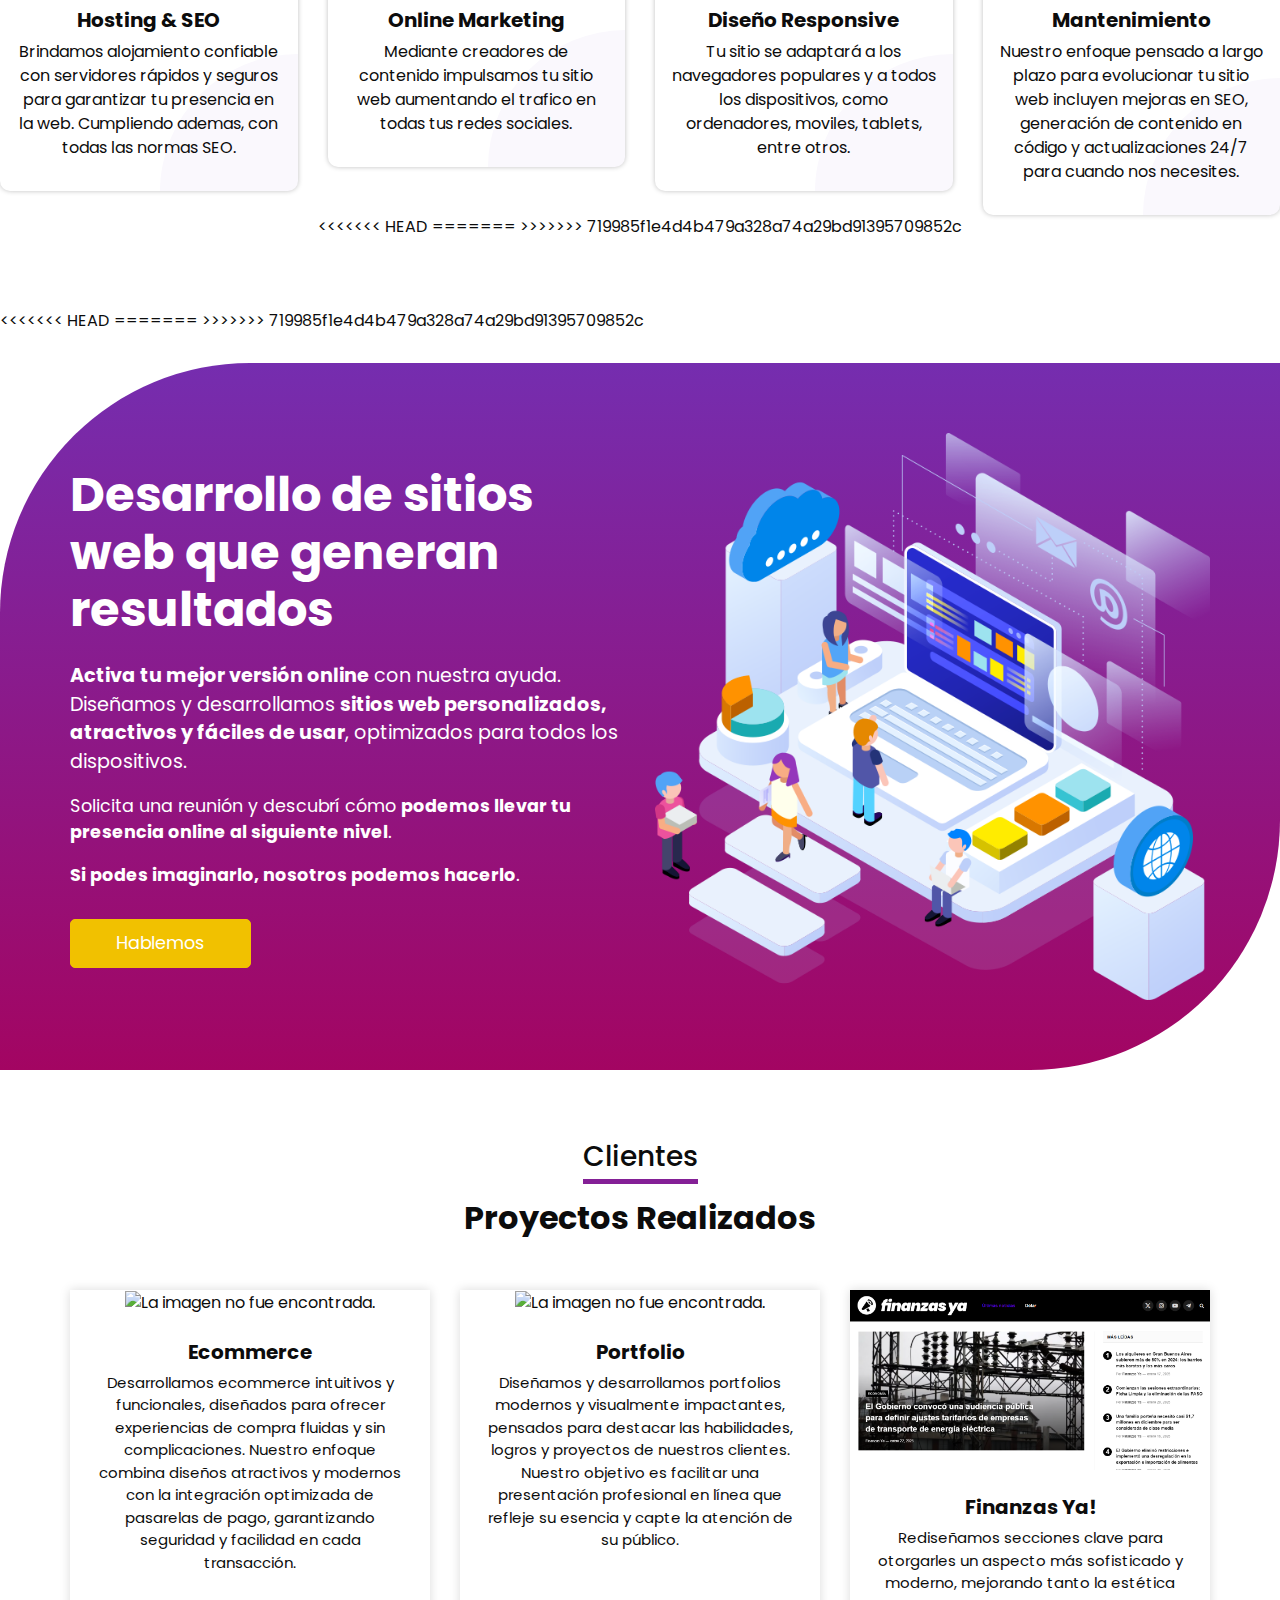
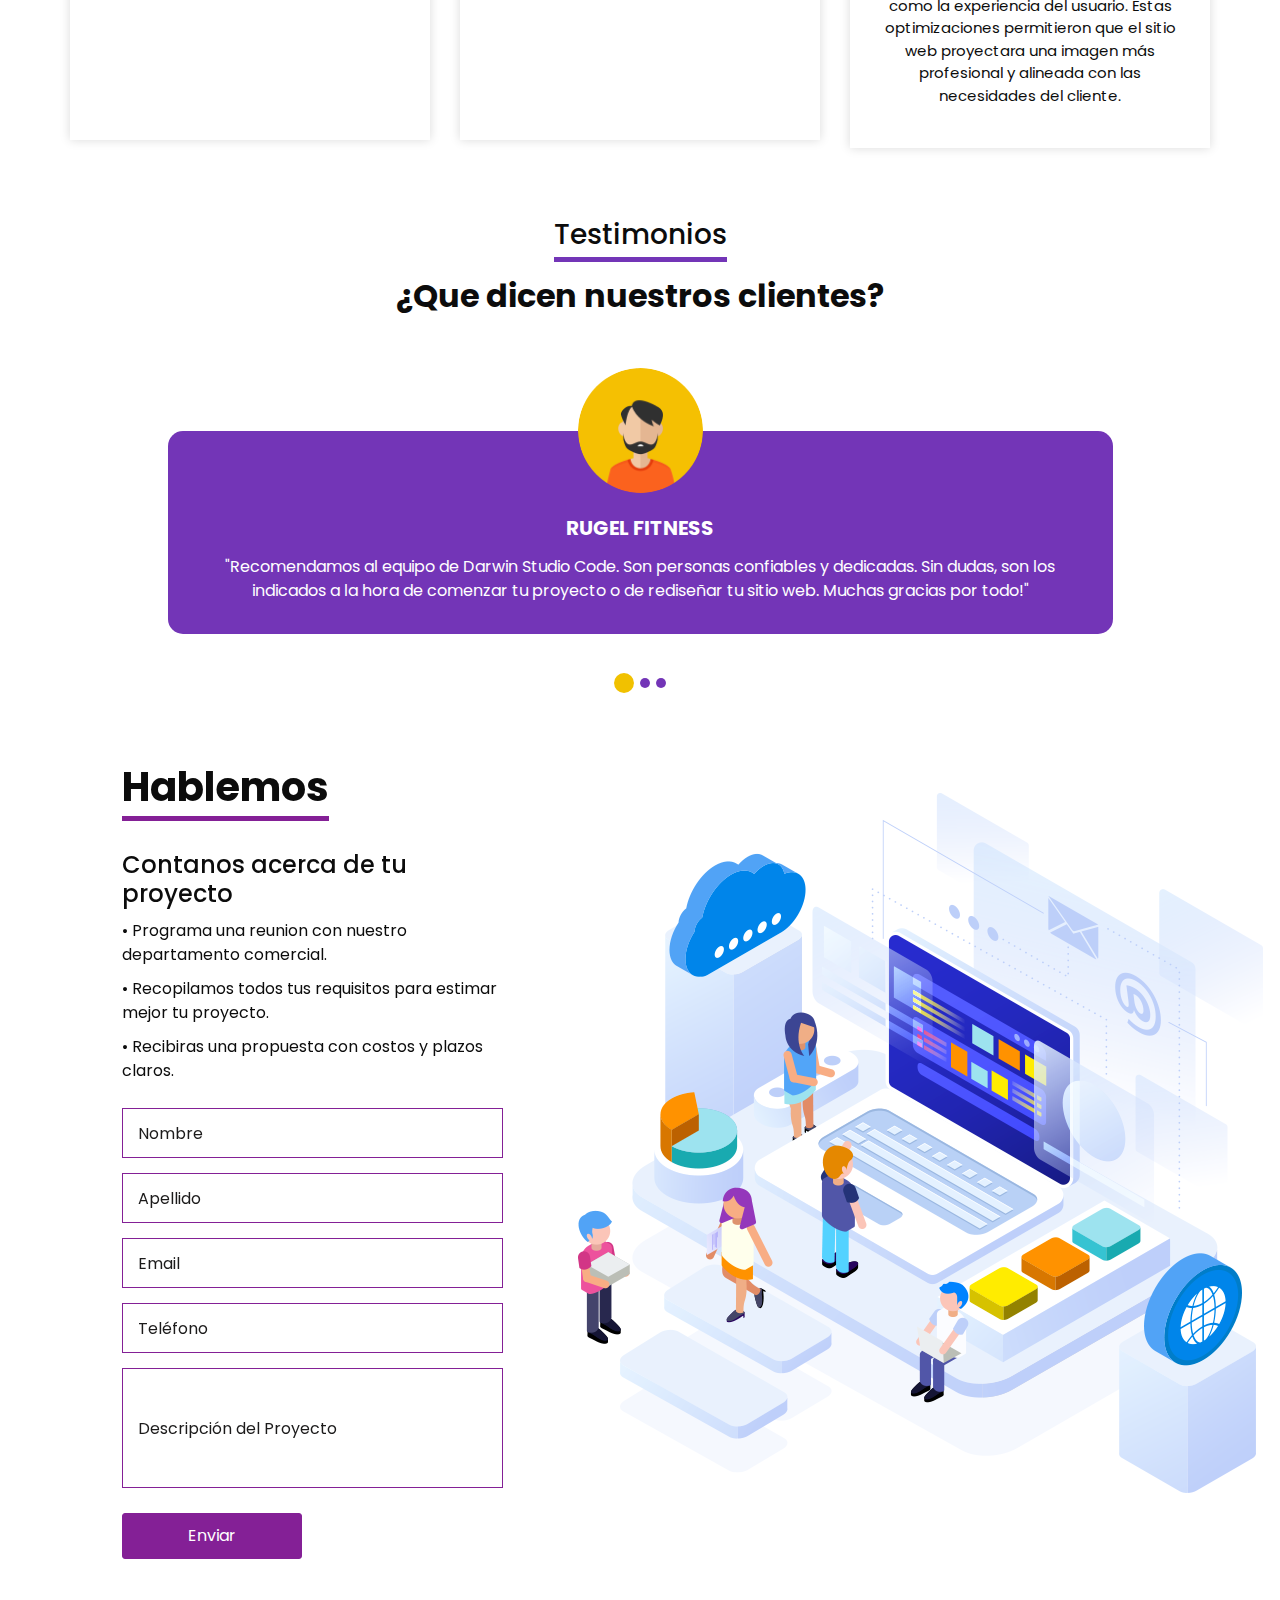
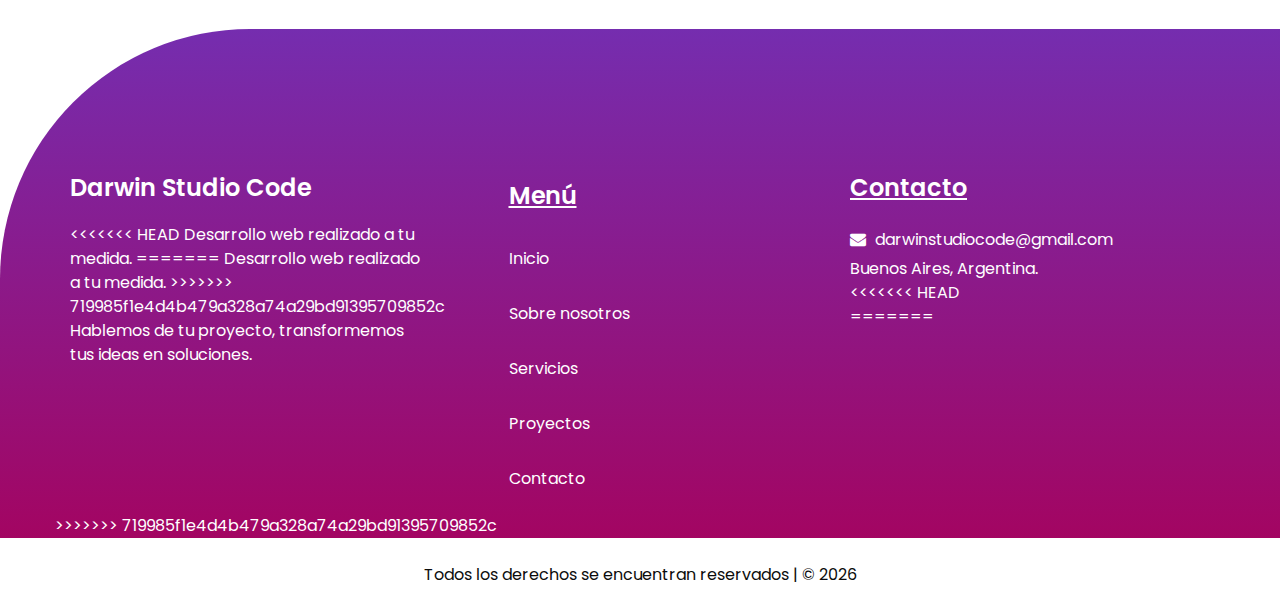
==== commit 5b4efefe: "seo" ====
--- a/index.html
+++ b/index.html
@@ -5,8 +5,8 @@
   <meta charset="utf-8" />
   <meta http-equiv="X-UA-Compatible" content="IE=edge" />
   <meta name="viewport" content="width=device-width, initial-scale=1, shrink-to-fit=no" />
-  <meta name="keywords" content="Especializados en desarrollo web para personas y pequeñas empresas. Creamos sitios web personalizados que impulsan tu presencia en línea y te ayudan a alcanzar tus objetivos." />
-  <meta name="description" content="Especializados en desarrollo web para personas y pequeñas empresas. Creamos sitios web personalizados que impulsan tu presencia en línea y te ayudan a alcanzar tus objetivos."/>
+  <meta name="keywords" content="Desarrollo web realizado a tu medida | Hablemos de tu proyecto, transformemos tus ideas en soluciones." />
+  <meta name="description" content="Desarrollo web realizado a tu medida | Hablemos de tu proyecto, transformemos tus ideas en soluciones."/>
   <meta name="robots" content="index, follow">
   <meta name="author" content="Darwin Studio Code" />
 
@@ -95,10 +95,10 @@
                 <div class="col-md-6">
                   <div class="detail-box">
                     <h1>
-                      Darwin Studio Code
+                      DARWIN STUDIO CODE
                     </h1>
                     <p>
-                      Ayudamos a tener presencia online de calidad y establecer credibilidad en línea, creando páginas web profesionales, diseñadas y personalizadas a tus requerimientos.
+                      Hablemos de tu proyecto, transformemos tus ideas en soluciones.
                     </p>
                     <div class="btn-box">
                       <a href="" class="btn1">
@@ -121,7 +121,7 @@
                 <div class="col-md-6">
                   <div class="detail-box">
                     <h1>
-                      Diseño Web Que Habla por vos
+                      DISEÑO QUE HABLA POR VOS
                     </h1>
                     <p>
                       Combinamos creatividad con tecnología para diseñar sitios web que destacan en el mercado digital. Cada detalle está pensado para cautivar a tus clientes y maximizar tu presencia online.
@@ -276,10 +276,104 @@
           </div>
         </div>
       </div>
+<<<<<<< HEAD
+=======
+      <!-- <p class="parrafo-services">
+        <b> Potencia tu presencia online con nosotros</b> ¡Hablemos hoy mismo para comenzar tu viaje hacia el <b>éxito en línea</b>!
+      </p> -->
+>>>>>>> 719985f1e4d4b479a328a74a29bd91395709852c
     </div>
   </section>
   <!-- End Service-Section -->
   
+<<<<<<< HEAD
+=======
+  <!-- Start Abono-Section -->
+  <!-- <section class="abono_section layout_padding d-flex justify-content-center">
+    <div class="container text-center">
+        <div class="row">
+            <div class="col-md-6">
+                <div class="row">
+                    <div class="col-md-10">
+                        <h4>✔<b> Hosting</b></h4>
+                        <p>Alojamos tu sitio web para que esté 24/7 activa. Servidores ubicados en EEUU.</p>
+                    </div>
+                    <div class="col-md-10">
+                        <h4>✔<b> Monitoreo 24hs</b></h4>
+                        <p>Monitoreamos tu sitio web las 24 hs, previniendo asi, posibles caídas o hackeos.</p>
+                    </div>
+                    <div class="col-md-10">
+                        <h4>✔<b> Mantenimiento</b></h4>
+                        <p>Actualizamos tu sitio web para mantener un rendimiento óptimo.</p>
+                    </div>
+                </div>
+            </div>
+            <div class="col-md-6">
+                <div class="row">
+                    <div class="col-md-10">
+                        <h4>✔<b> Estadísticas de Visitas</b></h4>
+                        <p>Acceso a las métricas de tu sitio web a través de Google Analytics.</p>
+                    </div>
+                    <div class="col-md-10">
+                        <h4>✔<b> Seguridad</b></h4>
+                        <p>Tu sitio web contará con certificación SSL gratis por 30 dias.</p>
+                    </div>
+                    <div class="col-md-10">
+                        <h4>✔<b> Soporte Técnico</b></h4>
+                        <p>Nuestra area de soporte te ayudara en lo que necesites.</p>
+                    </div>
+                </div>
+            </div>
+        </div>
+    </div>
+</section>  -->
+    <!-- End Abono-Section -->
+
+  <!-- Start Price-Section -->
+  <!-- <div class="container">
+    <div class="row justify-content-center">
+        <div class="col-md-8">
+            <div class="chart text-center">
+                <h2 class="tittle_chart">
+                    <b>Inversión Final</b>
+                </h2>
+                <div class="row justify-content-center">
+                    <div class="col-md-4 text-center">
+                        <h3>
+                            <b>Desarrollo Web</b>
+                        </h3>
+                        <p class="price-price">$150.000</p>
+                    </div>
+                    <div class="col-md-1 text-center">
+                        <h3 class="sumarymore_class">
+                            <b>+</b>
+                        </h3>
+                    </div>
+                    <div class="col-md-4 text-center">
+                        <h3 class="abono_title">
+                            <b>Abono Mensual</b>
+                        </h3>
+                        <p class="price-price">$10.000</p>
+                    </div>
+                </div>
+                <div class="row justify-content-center">
+                    <div class="col-md-12">
+                        <p>✅<b> DOMINIO GRATIS</b></p>
+                    </div>
+                </div>
+                <div class="row justify-content-center">
+                    <div class="col-md-12">
+                        <p>✅<b> PRIMER MES DE ABONO INCLUIDO</b></p>
+                    </div>
+                </div>
+                <a href="https://walink.co/e72b6f" target="_blank" class="btn btn-primary" rel="noopener noreferrer">Hablemos</a>
+            </div>
+        </div>
+    </div>
+</div> -->
+ <!-- End Price-Section -->
+
+>>>>>>> 719985f1e4d4b479a328a74a29bd91395709852c
   <!-- Start About-Section -->
   <section id="aboutus" class="about_section layout_padding">
     <div class="container">
@@ -329,8 +423,8 @@
               <img src="images/DarwinStudioCodeProject2.png" loading="lazy" alt="La imagen no fue encontrada.">
             </div>
             <div class="detail-box">
-              <h5>Proyecto Patch | Ecommerce</h5>
-              <p>Desarrollamos un ecommerce intuitivo y funcional, optimizado para ofrecer una experiencia de compra fluida, con un diseño atractivo y una pasarela de pagos.</p>
+              <h5>Ecommerce</h5>
+              <p>Desarrollamos ecommerce intuitivos y funcionales, diseñados para ofrecer experiencias de compra fluidas y sin complicaciones. Nuestro enfoque combina diseños atractivos y modernos con la integración optimizada de pasarelas de pago, garantizando seguridad y facilidad en cada transacción.</p>
             </div>
           </div>
         </div>
@@ -340,8 +434,9 @@
               <img src="images/DarwinStudioCodeProject1.png" loading="lazy" alt="La imagen no fue encontrada.">
             </div>
             <div class="detail-box">
-              <h5>Proyecto Portfolio</h5>
-              <p>Creamos un portfolio moderno y visualmente impactante, que destaca las habilidades y proyectos del cliente, facilitando una presentación profesional en línea.</p>
+              <h5>Portfolio</h5>
+              <p>
+                Diseñamos y desarrollamos portfolios modernos y visualmente impactantes, pensados para destacar las habilidades, logros y proyectos de nuestros clientes. Nuestro objetivo es facilitar una presentación profesional en línea que refleje su esencia y capte la atención de su público.</p>
             </div>
           </div>
         </div>
@@ -532,7 +627,11 @@
                         Darwin Studio Code
                     </h4>
                     <p>
+<<<<<<< HEAD
                       Desarrollo web realizado a tu medida.
+=======
+                      Desarrollo web realizado a tu medida. 
+>>>>>>> 719985f1e4d4b479a328a74a29bd91395709852c
                       Hablemos de tu proyecto, transformemos tus ideas en soluciones.
                     </p>
                 </div>
@@ -540,22 +639,22 @@
             <div class="col-md-6 col-lg-3 mx-auto">
                 <div class="info_link_box">
                     <h4> 
-                      <u>Menú</u>
+                      <u class="nav-link">Menú</u>
                     </h4>
                     <div class="info_links">
-                        <a class="" href="index.html">
+                        <a class="nav-link" href="index.html">
                             Inicio
                         </a>
-                        <a class="" href="#aboutus">
+                        <a class="nav-link" href="#aboutus">
                             Sobre nosotros
                         </a>
-                        <a class="" href="#services">
+                        <a class="nav-link" href="#services">
                             Servicios
                         </a>
-                        <a class="" href="#projects">
+                        <a class="nav-link" href="#projects">
                           Proyectos
                       </a>
-                        <a class="" href="#contact">
+                        <a class="nav-link" href="#contact">
                             Contacto
                         </a>
                     </div>
@@ -577,7 +676,19 @@
                             Buenos Aires, Argentina.
                         </span>
                     </div>
+<<<<<<< HEAD
                 </div>             
+=======
+                </div>
+               <!-- <div class="info_social">
+                  <a href="https://www.instagram.com/darwinstudiocode" target="_blank" rel="noopener noreferrer">
+                      <i class="fa fa-instagram" aria-hidden="true"></i>
+                  </a>
+                  <a href="" target="_blank" rel="noopener noreferrer">
+                      <i class="fa fa-linkedin" aria-hidden="true"></i>
+                  </a> 
+              </div>  -->
+>>>>>>> 719985f1e4d4b479a328a74a29bd91395709852c
             </div>
         </div>
     </div>
--- a/css/style.css
+++ b/css/style.css
@@ -488,7 +488,7 @@
 /* Start Responsive WhatsApp and GoToTop Button */
 @media (max-width: 767px) {
   .whatsapp-btn {
-    background-color: #128C7E; 
+    background-color: #25D366; 
     color: white; 
     font-size: 20px; 
     width: 50px; 
@@ -497,7 +497,7 @@
     bottom: 70px; 
   }
   .whatsapp-btn:active {
-    background-color: #128C7E; 
+    background-color: #25D366; 
   }
   #goToTopBtn a {
     background-color: #842096; 
@@ -836,11 +836,11 @@
 }
 
 .client_section .carousel-indicators {
-  position: relative; /* Cambiado a relativo */
-  z-index: 10; /* Asegura que los indicadores estén sobre otros elementos */
+  position: relative; 
+  z-index: 10; 
   margin: 0;
-  margin-bottom: -95px; /* Ajusta este valor según el espacio que desees */
-  top: -115px; /* Ajusta la posición en lugar de usar margin-top */
+  margin-bottom: -95px; 
+  top: -115px; 
   -webkit-box-pack: center;
       -ms-flex-pack: center;
           justify-content: center;
@@ -1239,12 +1239,12 @@
           text-align: center;
           display: inline-block;
           padding: 10px 55px;
-          background-color: #FF760D;
+          background-color: #f1c100;
           color: #ffffff;
           border-radius: 0;
           -webkit-transition: all 0.3s;
           transition: all 0.3s;
-          border: 1px solid #FF760D;
+          border: 1px solid #f1c100;
           margin-top: 15px;
         }
         
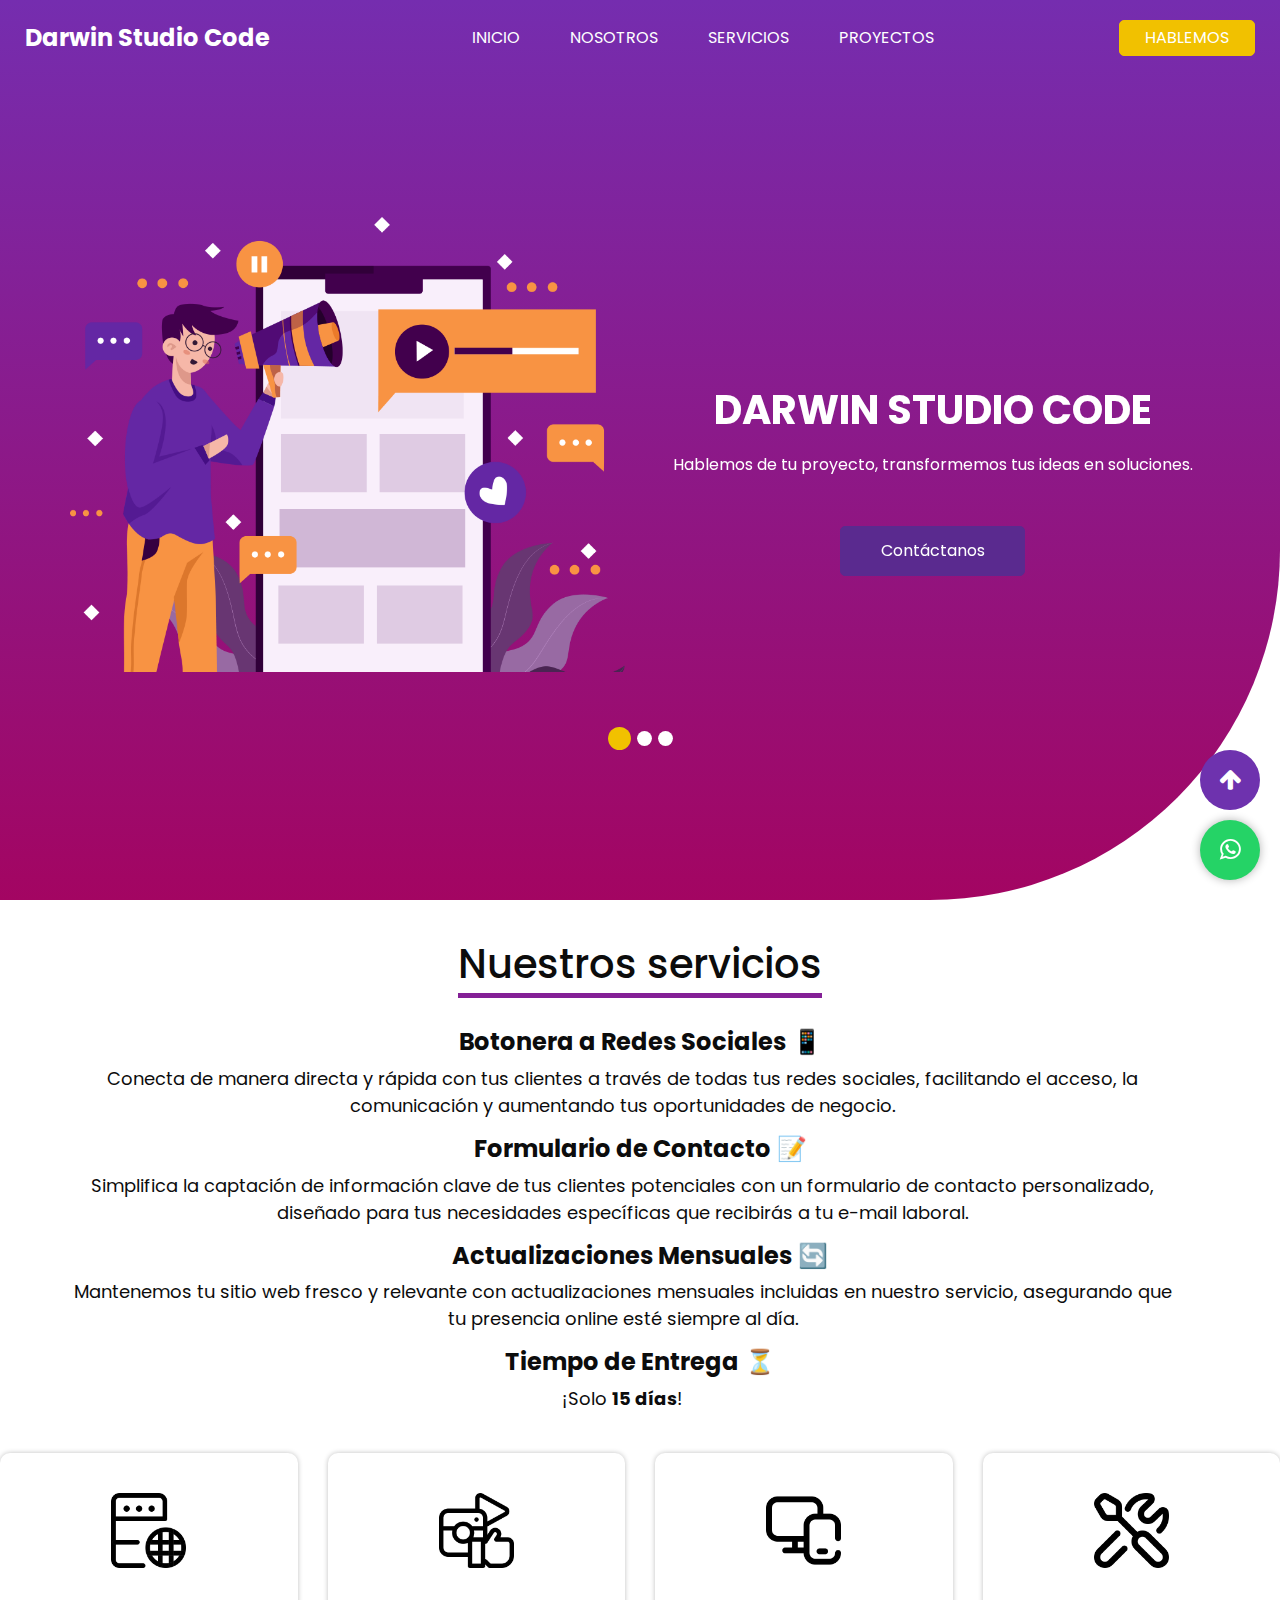
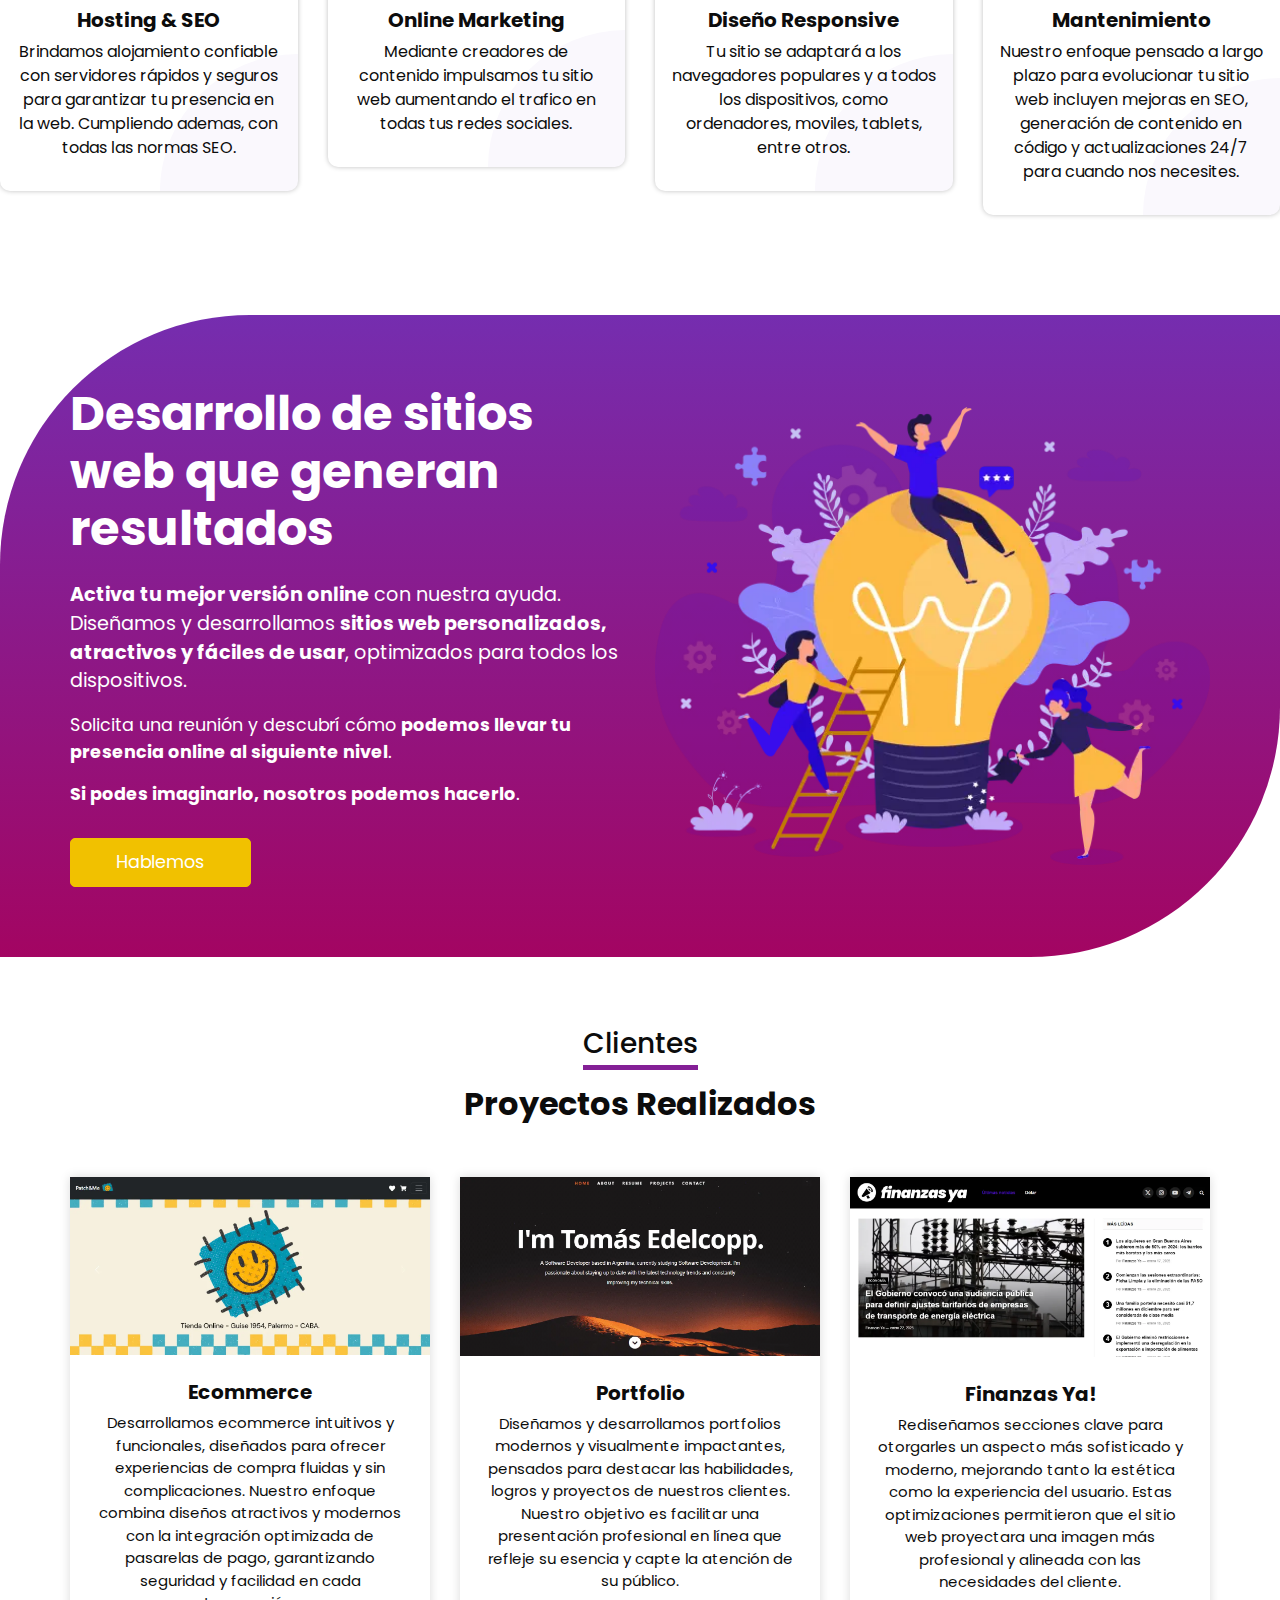
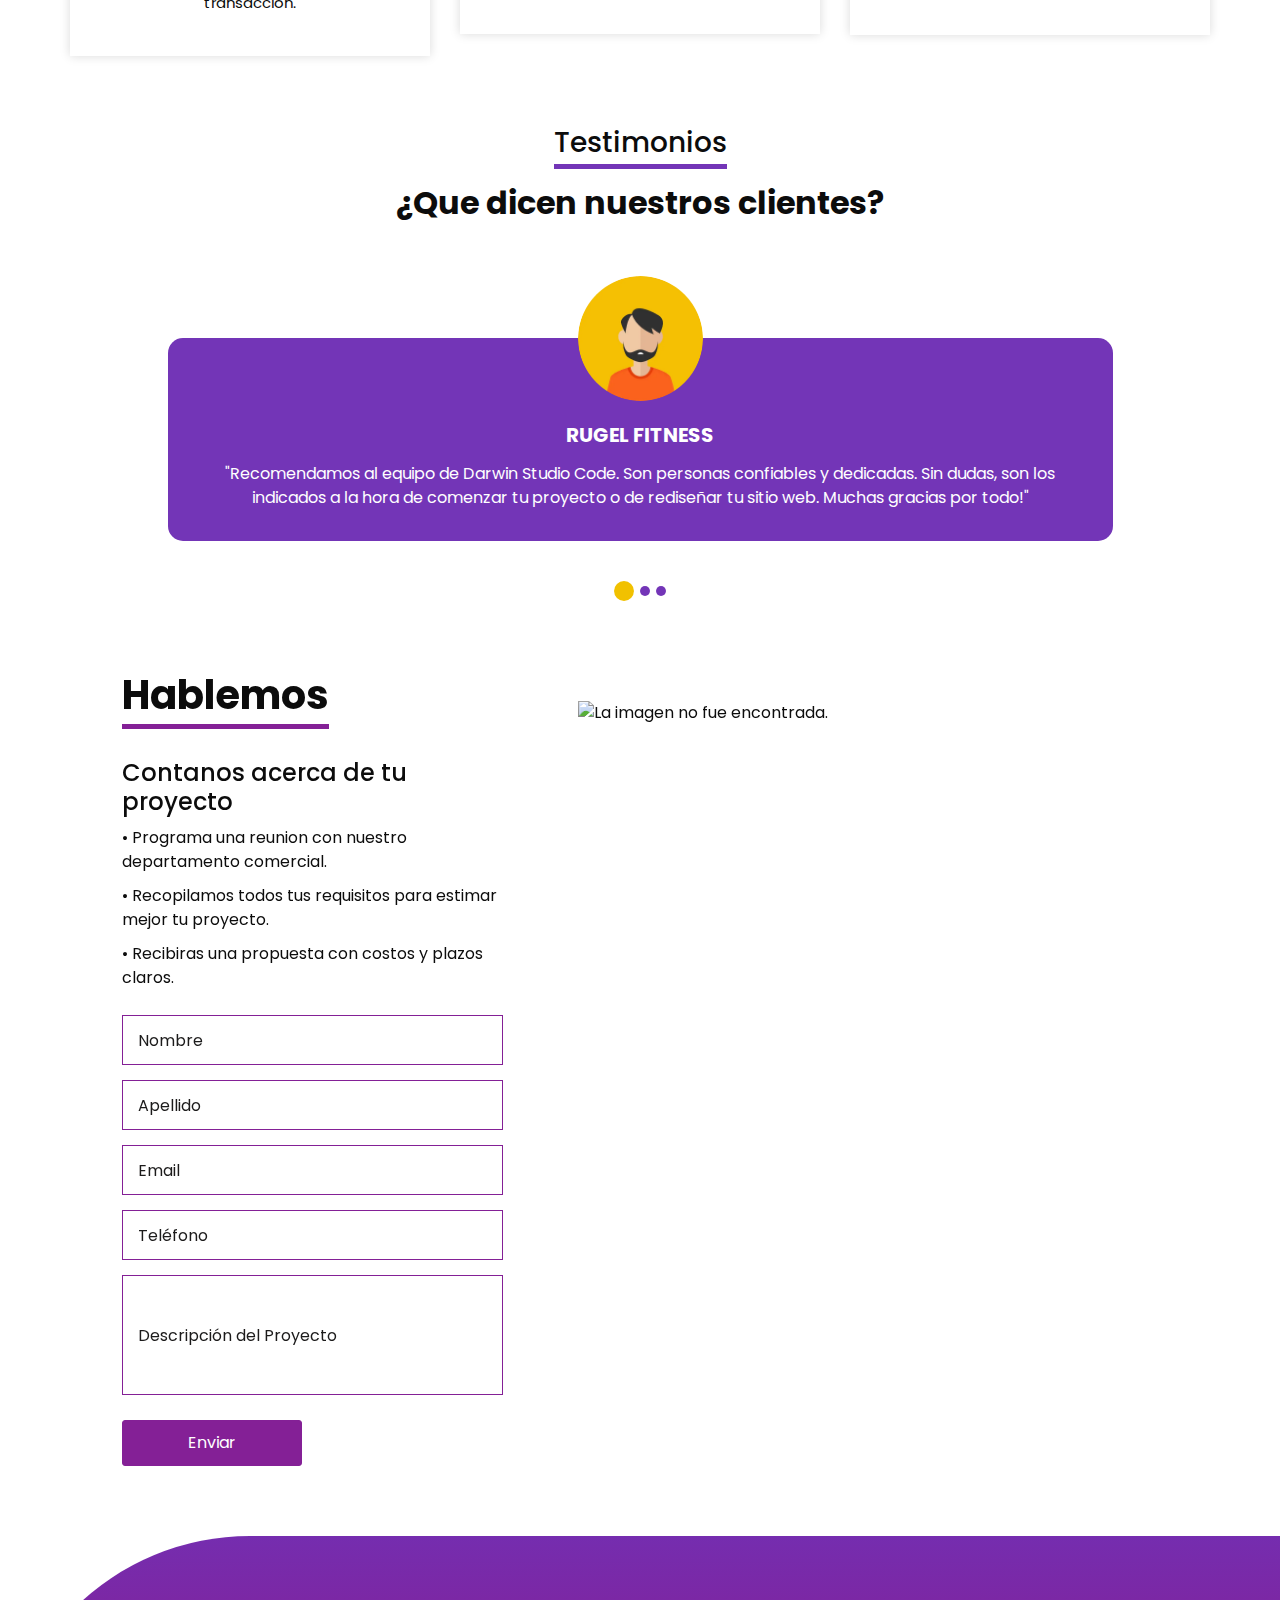
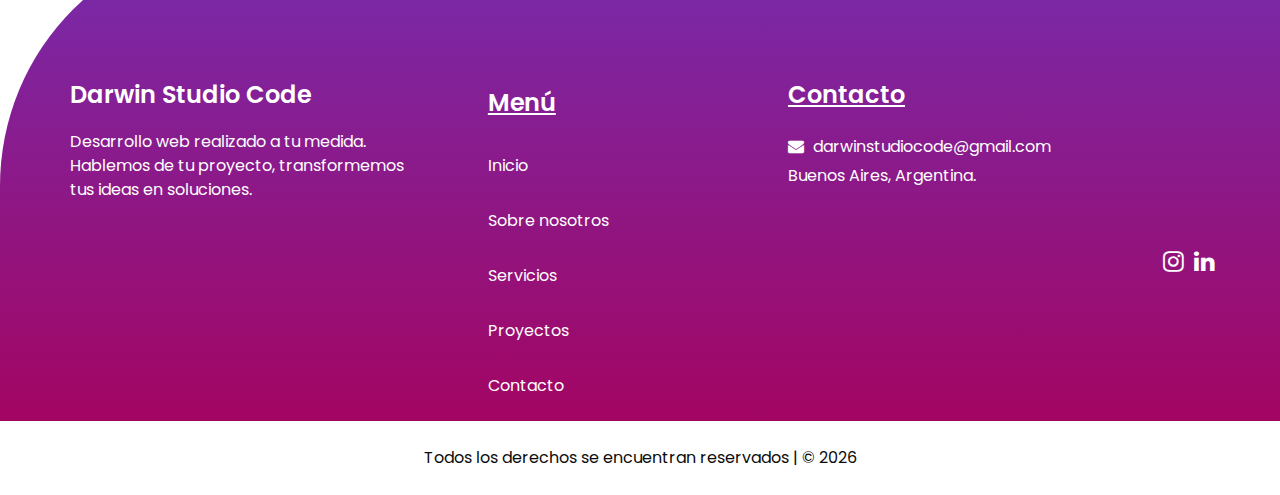
==== commit f9fd7c5e: "WIP." ====
--- a/index.html
+++ b/index.html
@@ -218,7 +218,7 @@
         <div class="col-md-6 col-lg-3">
           <div class="box">
             <div class="img-box">
-              <img src="images/s9.png" loading="lazy" alt="La imagen no fue encontrada.">
+              <img src="images/icon1.png" loading="lazy" alt="La imagen no fue encontrada.">
             </div>
             <div class="detail-box">
               <h5>
@@ -233,7 +233,7 @@
         <div class="col-md-6 col-lg-3">
           <div class="box">
             <div class="img-box">
-              <img src="images/s12.png" loading="lazy" alt="La imagen no fue encontrada.">
+              <img src="images/icon4.png" loading="lazy" alt="La imagen no fue encontrada.">
             </div>
             <div class="detail-box">
               <h5>
@@ -248,7 +248,7 @@
         <div class="col-md-6 col-lg-3">
           <div class="box">
             <div class="img-box">
-              <img src="images/s10.png" loading="lazy" alt="La imagen no fue encontrada.">
+              <img src="images/icon2.png" loading="lazy" alt="La imagen no fue encontrada.">
             </div>
             <div class="detail-box">
               <h5>
@@ -263,7 +263,7 @@
         <div class="col-md-6 col-lg-3">
           <div class="box">
             <div class="img-box">
-              <img src="images/s6.png" loading="lazy" alt="La imagen no fue encontrada.">
+              <img src="images/icon3.png" loading="lazy" alt="La imagen no fue encontrada.">
             </div>
             <div class="detail-box">
               <h5>
@@ -276,104 +276,10 @@
           </div>
         </div>
       </div>
-<<<<<<< HEAD
-=======
-      <!-- <p class="parrafo-services">
-        <b> Potencia tu presencia online con nosotros</b> ¡Hablemos hoy mismo para comenzar tu viaje hacia el <b>éxito en línea</b>!
-      </p> -->
->>>>>>> 719985f1e4d4b479a328a74a29bd91395709852c
     </div>
   </section>
   <!-- End Service-Section -->
   
-<<<<<<< HEAD
-=======
-  <!-- Start Abono-Section -->
-  <!-- <section class="abono_section layout_padding d-flex justify-content-center">
-    <div class="container text-center">
-        <div class="row">
-            <div class="col-md-6">
-                <div class="row">
-                    <div class="col-md-10">
-                        <h4>✔<b> Hosting</b></h4>
-                        <p>Alojamos tu sitio web para que esté 24/7 activa. Servidores ubicados en EEUU.</p>
-                    </div>
-                    <div class="col-md-10">
-                        <h4>✔<b> Monitoreo 24hs</b></h4>
-                        <p>Monitoreamos tu sitio web las 24 hs, previniendo asi, posibles caídas o hackeos.</p>
-                    </div>
-                    <div class="col-md-10">
-                        <h4>✔<b> Mantenimiento</b></h4>
-                        <p>Actualizamos tu sitio web para mantener un rendimiento óptimo.</p>
-                    </div>
-                </div>
-            </div>
-            <div class="col-md-6">
-                <div class="row">
-                    <div class="col-md-10">
-                        <h4>✔<b> Estadísticas de Visitas</b></h4>
-                        <p>Acceso a las métricas de tu sitio web a través de Google Analytics.</p>
-                    </div>
-                    <div class="col-md-10">
-                        <h4>✔<b> Seguridad</b></h4>
-                        <p>Tu sitio web contará con certificación SSL gratis por 30 dias.</p>
-                    </div>
-                    <div class="col-md-10">
-                        <h4>✔<b> Soporte Técnico</b></h4>
-                        <p>Nuestra area de soporte te ayudara en lo que necesites.</p>
-                    </div>
-                </div>
-            </div>
-        </div>
-    </div>
-</section>  -->
-    <!-- End Abono-Section -->
-
-  <!-- Start Price-Section -->
-  <!-- <div class="container">
-    <div class="row justify-content-center">
-        <div class="col-md-8">
-            <div class="chart text-center">
-                <h2 class="tittle_chart">
-                    <b>Inversión Final</b>
-                </h2>
-                <div class="row justify-content-center">
-                    <div class="col-md-4 text-center">
-                        <h3>
-                            <b>Desarrollo Web</b>
-                        </h3>
-                        <p class="price-price">$150.000</p>
-                    </div>
-                    <div class="col-md-1 text-center">
-                        <h3 class="sumarymore_class">
-                            <b>+</b>
-                        </h3>
-                    </div>
-                    <div class="col-md-4 text-center">
-                        <h3 class="abono_title">
-                            <b>Abono Mensual</b>
-                        </h3>
-                        <p class="price-price">$10.000</p>
-                    </div>
-                </div>
-                <div class="row justify-content-center">
-                    <div class="col-md-12">
-                        <p>✅<b> DOMINIO GRATIS</b></p>
-                    </div>
-                </div>
-                <div class="row justify-content-center">
-                    <div class="col-md-12">
-                        <p>✅<b> PRIMER MES DE ABONO INCLUIDO</b></p>
-                    </div>
-                </div>
-                <a href="https://walink.co/e72b6f" target="_blank" class="btn btn-primary" rel="noopener noreferrer">Hablemos</a>
-            </div>
-        </div>
-    </div>
-</div> -->
- <!-- End Price-Section -->
-
->>>>>>> 719985f1e4d4b479a328a74a29bd91395709852c
   <!-- Start About-Section -->
   <section id="aboutus" class="about_section layout_padding">
     <div class="container">
@@ -401,7 +307,7 @@
         </div>
         <div class="col-md-6">
           <div class="img-box">
-            <img src="images/about-img.png" loading="lazy" alt="La imagen no fue encontrada.">
+            <img src="images/contact-wallpaper.webp" loading="lazy" alt="La imagen no fue encontrada.">
           </div>
         </div>
       </div>
@@ -420,7 +326,7 @@
         <div class="col-md-4">
           <div class="box">
             <div class="img-box">
-              <img src="images/DarwinStudioCodeProject2.png" loading="lazy" alt="La imagen no fue encontrada.">
+              <img src="images/DarwinStudioCodeProject2.webp" loading="lazy" alt="La imagen no fue encontrada.">
             </div>
             <div class="detail-box">
               <h5>Ecommerce</h5>
@@ -431,7 +337,7 @@
         <div class="col-md-4">
           <div class="box">
             <div class="img-box">
-              <img src="images/DarwinStudioCodeProject1.png" loading="lazy" alt="La imagen no fue encontrada.">
+              <img src="images/DarwinStudioCodeProject1.webp" loading="lazy" alt="La imagen no fue encontrada.">
             </div>
             <div class="detail-box">
               <h5>Portfolio</h5>
@@ -443,7 +349,7 @@
         <div class="col-md-4">
           <div class="box">
             <div class="img-box">
-              <img src="images/DarwinStudioCodeProject3.png" loading="lazy" alt="La imagen no fue encontrada.">
+              <img src="images/DarwinStudioCodeProject3.webp" loading="lazy" alt="La imagen no fue encontrada.">
             </div>
             <div class="detail-box">
               <h5>Finanzas Ya!</h5>
@@ -476,7 +382,7 @@
               <div class="col-md-10 mx-auto">
                 <div class="box">
                   <div class="img-box">
-                    <img src="images/client4.png" loading="lazy" alt="La imagen no fue encontrada.">
+                    <img src="images/client1.webp" loading="lazy" alt="La imagen no fue encontrada.">
                   </div>
                   <div class="detail-box">
                     <div class="client_info">
@@ -501,7 +407,7 @@
               <div class="col-md-10 mx-auto">
                 <div class="box">
                   <div class="img-box">
-                    <img src="images/client3.png" loading="lazy" alt="La imagen no fue encontrada.">
+                    <img src="images/client2.webp" loading="lazy" alt="La imagen no fue encontrada.">
                   </div>
                   <div class="detail-box">
                     <div class="client_info">
@@ -526,7 +432,7 @@
               <div class="col-md-10 mx-auto">
                 <div class="box">
                   <div class="img-box">
-                    <img src="images/s11.png" loading="lazy" alt="La imagen no fue encontrada.">
+                    <img src="images/client3.webp" loading="lazy" alt="La imagen no fue encontrada.">
                   </div>
                   <div class="detail-box">
                     <div class="client_info">
@@ -606,7 +512,7 @@
         <div class="col-md-6 col-lg-7 px-0">
       <div class="col-md-6 ">
           <div class="aboutimg-box">
-            <img src="images/about-img.png" loading="lazy" alt="La imagen no fue encontrada.">
+            <img src="images/about-img.webp" loading="lazy" alt="La imagen no fue encontrada.">
           </div>
           </div>
         </div>
@@ -627,11 +533,7 @@
                         Darwin Studio Code
                     </h4>
                     <p>
-<<<<<<< HEAD
                       Desarrollo web realizado a tu medida.
-=======
-                      Desarrollo web realizado a tu medida. 
->>>>>>> 719985f1e4d4b479a328a74a29bd91395709852c
                       Hablemos de tu proyecto, transformemos tus ideas en soluciones.
                     </p>
                 </div>
@@ -676,19 +578,16 @@
                             Buenos Aires, Argentina.
                         </span>
                     </div>
-<<<<<<< HEAD
                 </div>             
-=======
-                </div>
-               <!-- <div class="info_social">
+                </div>
+               <div class="info_social">
                   <a href="https://www.instagram.com/darwinstudiocode" target="_blank" rel="noopener noreferrer">
                       <i class="fa fa-instagram" aria-hidden="true"></i>
                   </a>
                   <a href="" target="_blank" rel="noopener noreferrer">
                       <i class="fa fa-linkedin" aria-hidden="true"></i>
                   </a> 
-              </div>  -->
->>>>>>> 719985f1e4d4b479a328a74a29bd91395709852c
+              </div>  
             </div>
         </div>
     </div>
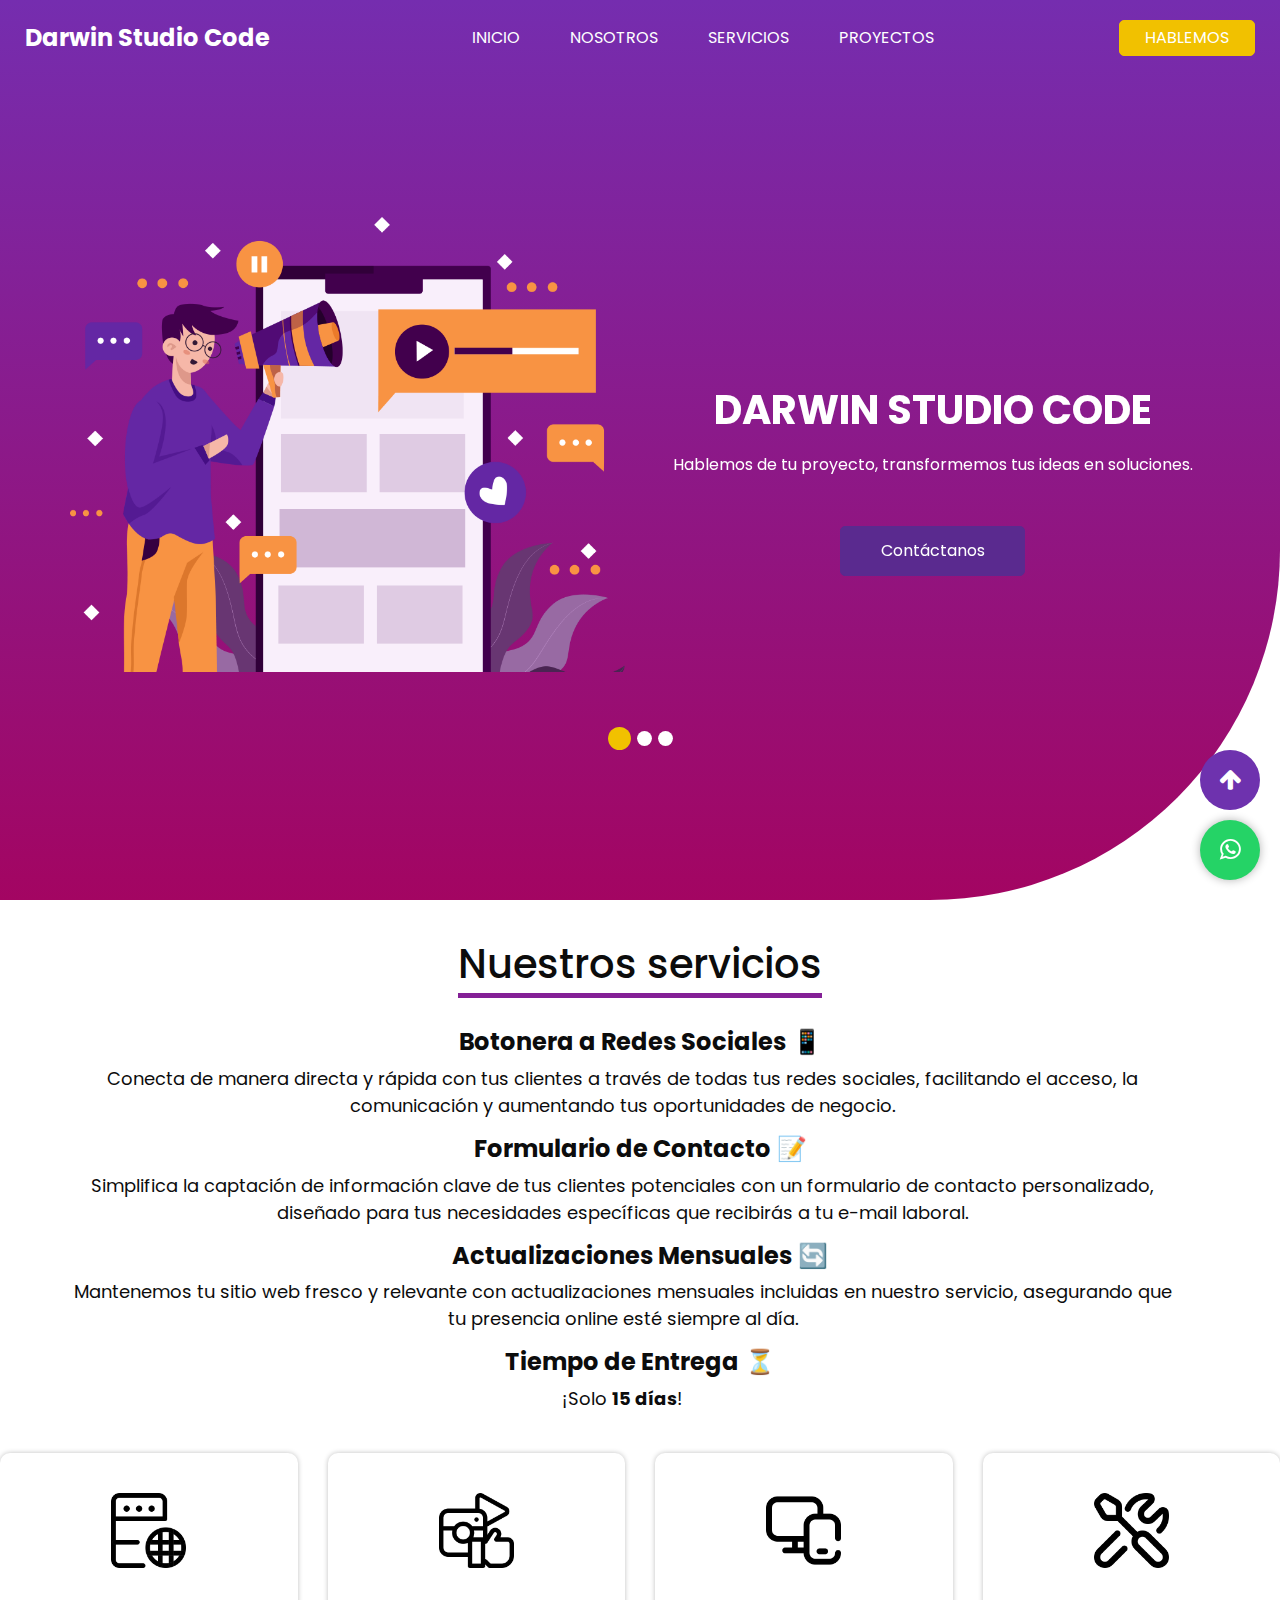
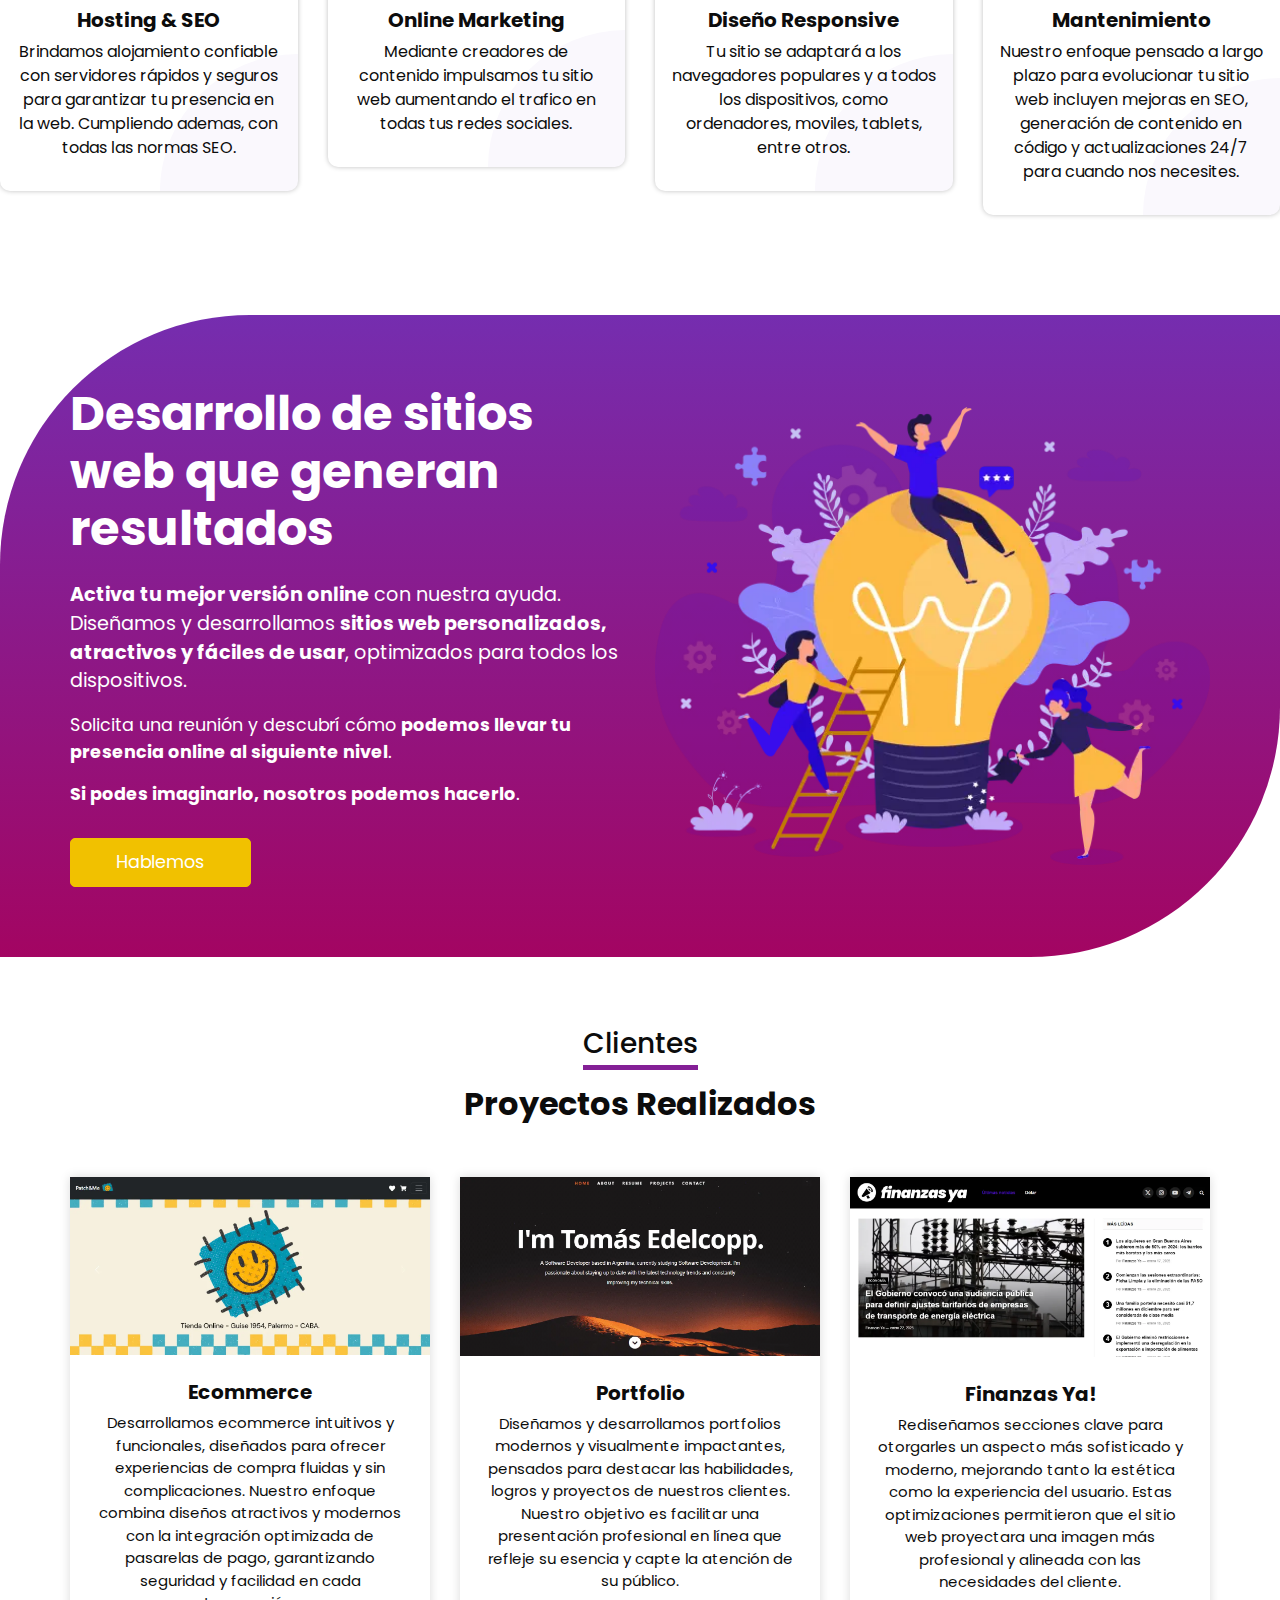
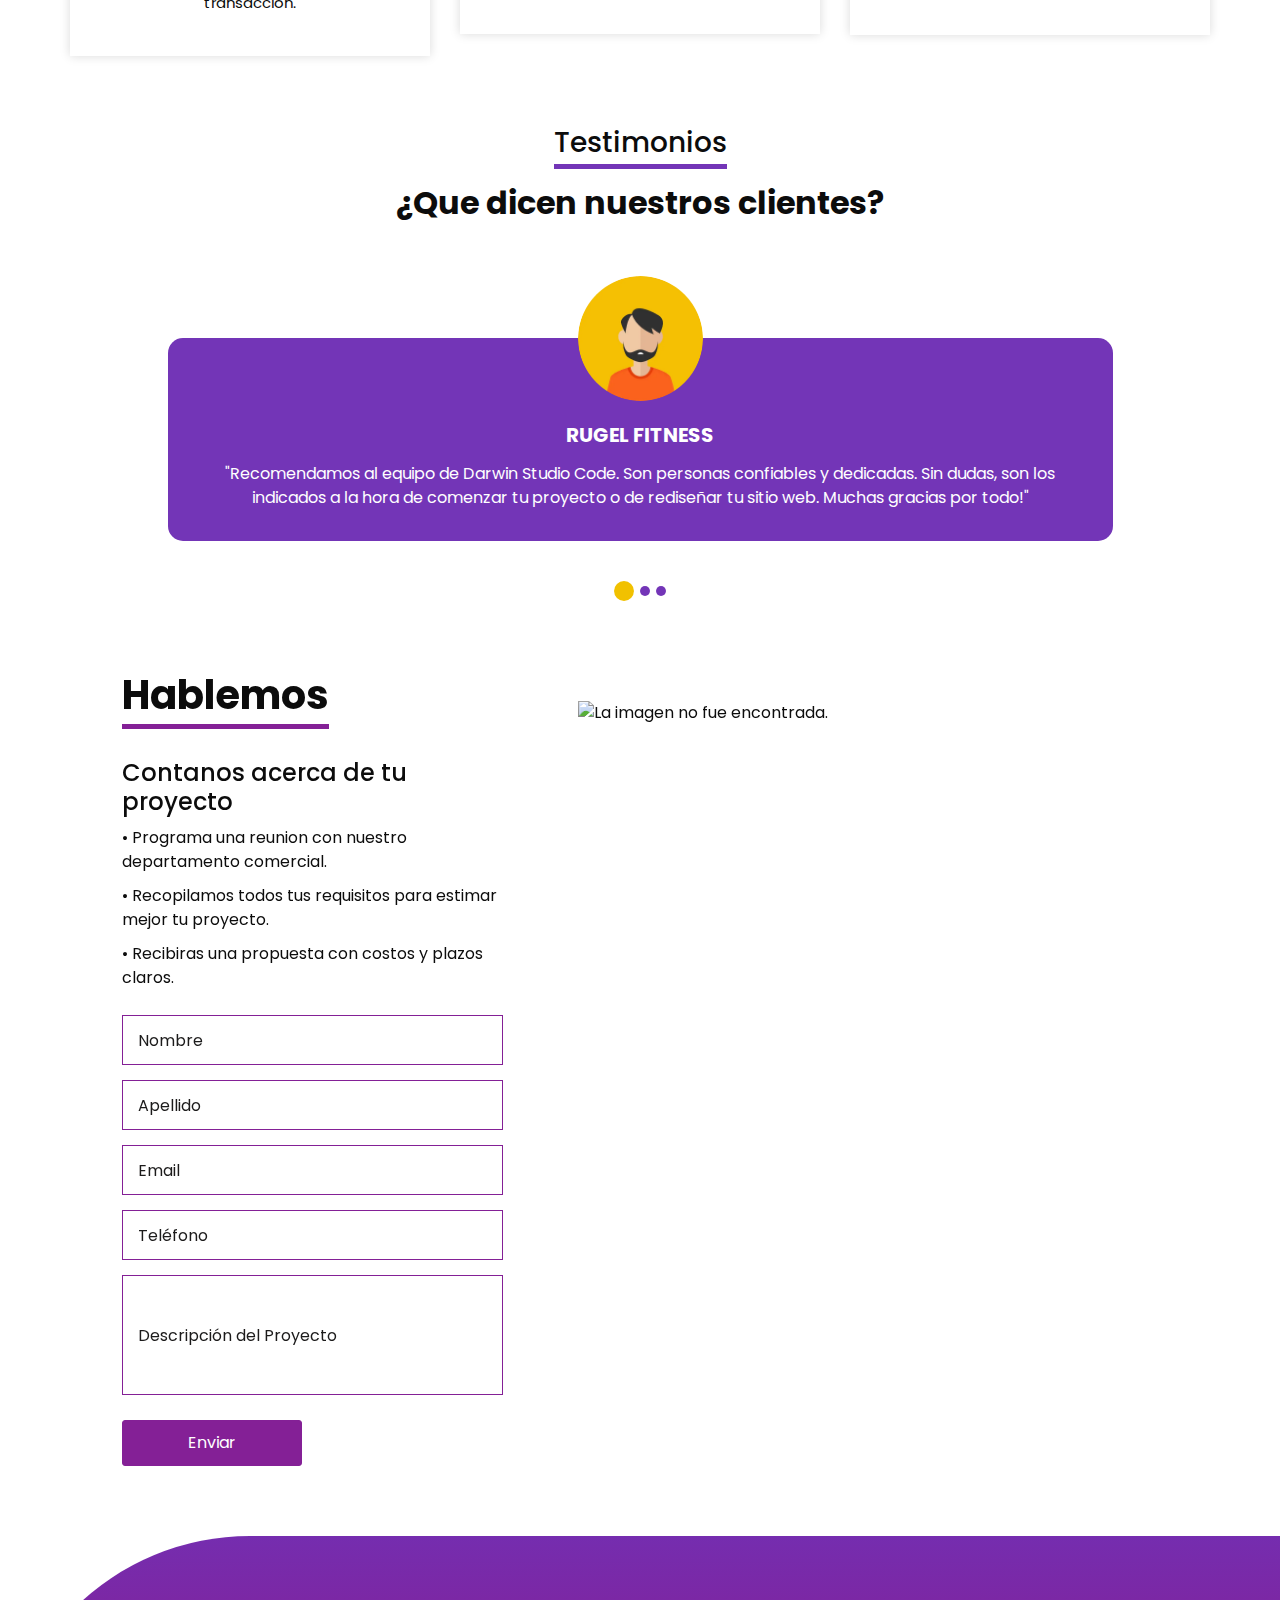
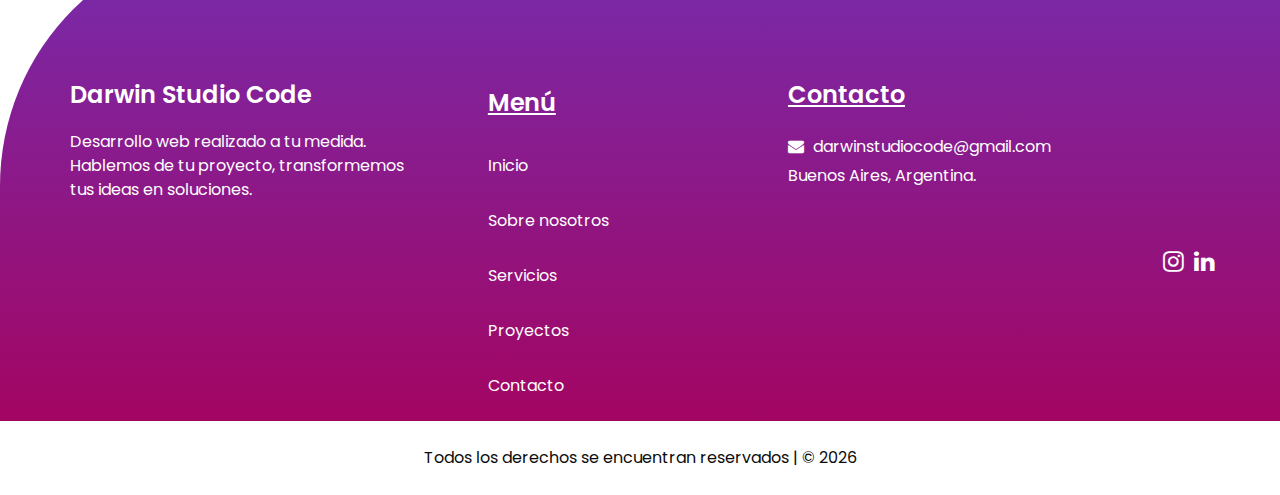
==== commit 7d67d743: "PSI.WIP" ====
--- a/index.html
+++ b/index.html
@@ -89,7 +89,7 @@
               <div class="row">
                 <div class="col-md-6">
                   <div class="img-box">
-                    <img src="images/slider-img.png" loading="lazy" alt="La imagen no fue encontrada.">
+                    <img src="images/slider-img.png" alt="La imagen no fue encontrada.">
                   </div>
                 </div>
                 <div class="col-md-6">
@@ -218,7 +218,7 @@
         <div class="col-md-6 col-lg-3">
           <div class="box">
             <div class="img-box">
-              <img src="images/icon1.png" loading="lazy" alt="La imagen no fue encontrada.">
+              <img src="images/icon1.png" alt="La imagen no fue encontrada.">
             </div>
             <div class="detail-box">
               <h5>
@@ -233,7 +233,7 @@
         <div class="col-md-6 col-lg-3">
           <div class="box">
             <div class="img-box">
-              <img src="images/icon4.png" loading="lazy" alt="La imagen no fue encontrada.">
+              <img src="images/icon4.png" alt="La imagen no fue encontrada.">
             </div>
             <div class="detail-box">
               <h5>
@@ -248,7 +248,7 @@
         <div class="col-md-6 col-lg-3">
           <div class="box">
             <div class="img-box">
-              <img src="images/icon2.png" loading="lazy" alt="La imagen no fue encontrada.">
+              <img src="images/icon2.png" alt="La imagen no fue encontrada.">
             </div>
             <div class="detail-box">
               <h5>
@@ -263,7 +263,7 @@
         <div class="col-md-6 col-lg-3">
           <div class="box">
             <div class="img-box">
-              <img src="images/icon3.png" loading="lazy" alt="La imagen no fue encontrada.">
+              <img src="images/icon3.png" alt="La imagen no fue encontrada.">
             </div>
             <div class="detail-box">
               <h5>
@@ -512,7 +512,7 @@
         <div class="col-md-6 col-lg-7 px-0">
       <div class="col-md-6 ">
           <div class="aboutimg-box">
-            <img src="images/about-img.webp" loading="lazy" alt="La imagen no fue encontrada.">
+            <img src="images/about-img.webp" alt="La imagen no fue encontrada.">
           </div>
           </div>
         </div>
